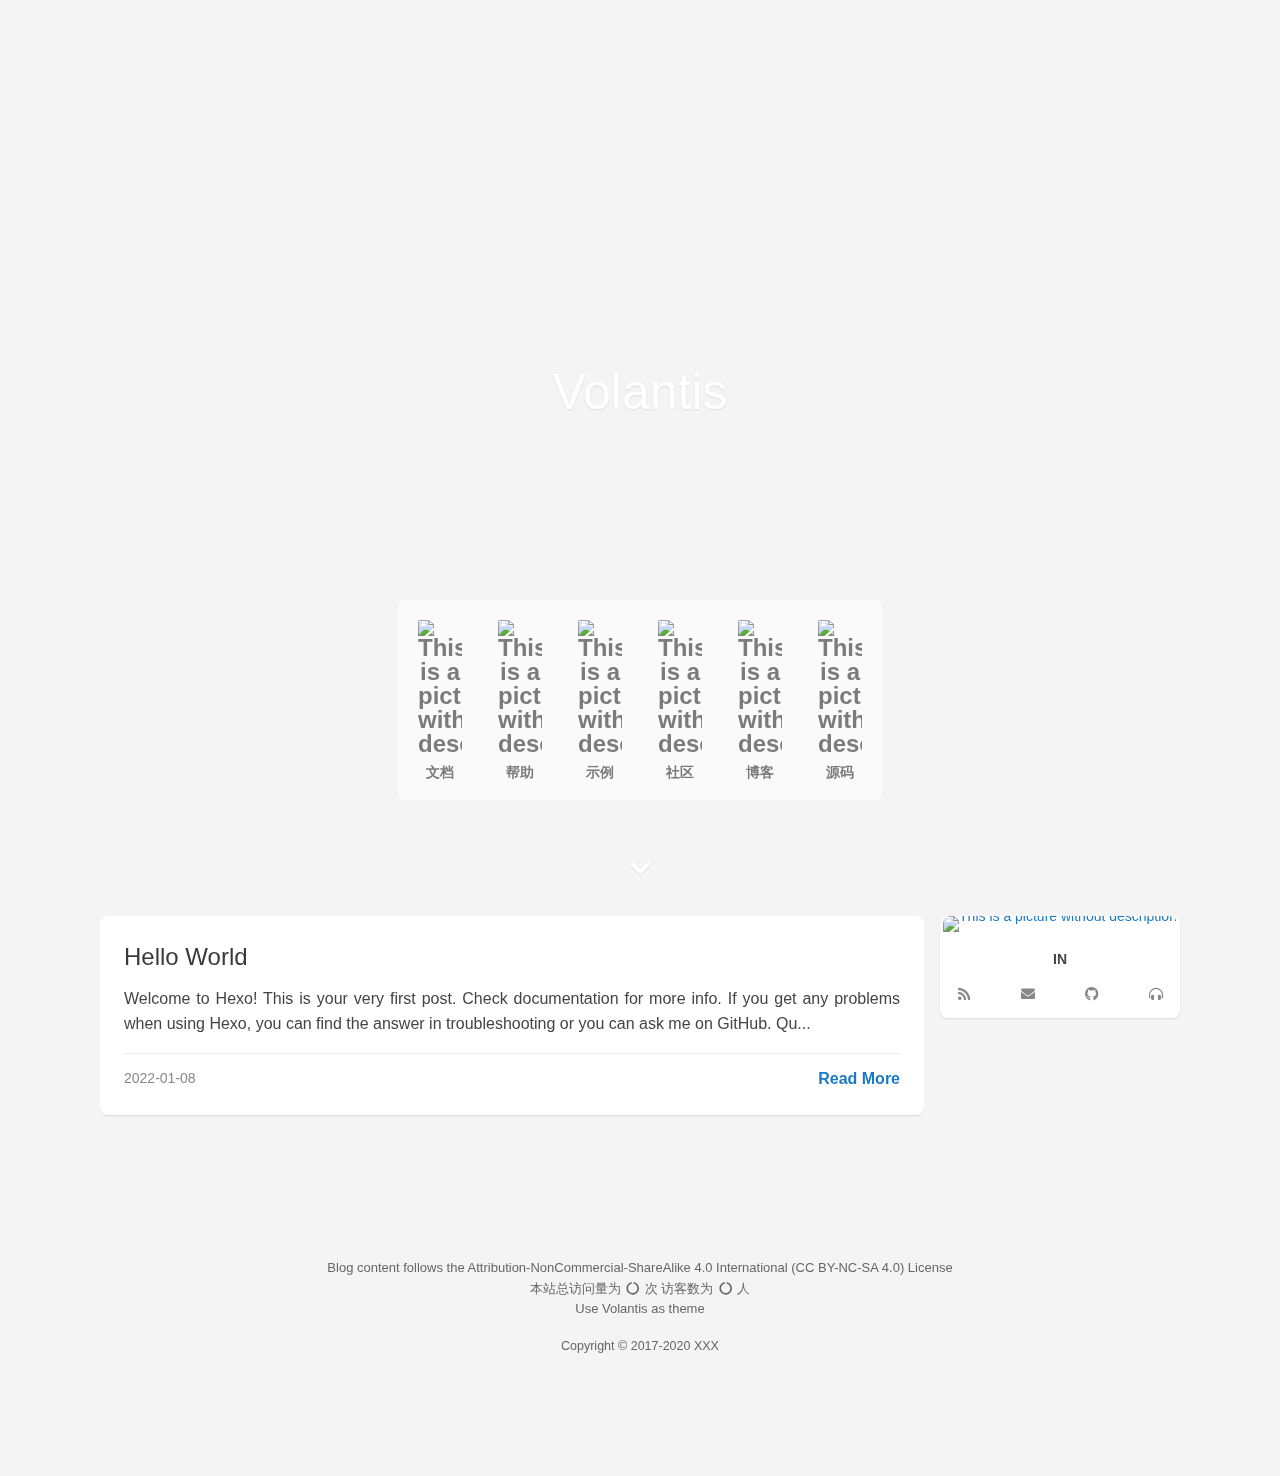
==== index.html @ b6ca7eca "Site updated: 2022-01-08 17:23:21" ====
<!DOCTYPE html>
<html lang="en">
    <head hexo-theme='https://github.com/volantis-x/hexo-theme-volantis/tree/5.0.0-alpha.5'>
  <meta name="generator" content="Hexo 6.0.0">
  <meta charset="utf-8">
  <!-- SEO相关 -->
  <meta name="robots" content="index,follow">
  <link rel="canonical" href="http://example.com/"/>
  <!-- 渲染优化 -->
  <meta http-equiv='x-dns-prefetch-control' content='on' />
  <link rel='dns-prefetch' href='https://cdn.jsdelivr.net'>
  <link rel="preconnect" href="https://cdn.jsdelivr.net" crossorigin>
  <meta name="renderer" content="webkit">
  <meta name="force-rendering" content="webkit">
  <meta http-equiv="X-UA-Compatible" content="IE=Edge,chrome=1">
  <meta name="HandheldFriendly" content="True" >
  <meta name="apple-mobile-web-app-capable" content="yes">
  <meta name="viewport" content="width=device-width, initial-scale=1, maximum-scale=5">
  <meta content="IN" name="application-name">
  <meta content="IN" name="apple-mobile-web-app-title">
  <meta content="black-translucent" name="apple-mobile-web-app-status-bar-style">
  <meta content="telephone=no" name="format-detection">
  <link rel="preload" href="/css/style.css?time=1641633797693" as="style">
  <link rel="preload" href="https://cdn.jsdelivr.net/gh/volantis-x/cdn-fonts/VarelaRound/VarelaRound-Regular.ttf" as="font" type="font/ttf" crossorigin="anonymous">
<link rel="preload" href="https://cdn.jsdelivr.net/gh/volantis-x/cdn-fonts/UbuntuMono/UbuntuMono-Regular.ttf" as="font" type="font/ttf" crossorigin="anonymous">

  <!-- 页面元数据 -->
  <title>IN</title>
  <meta name="keywords" content="">
  <meta property="og:type" content="website">
<meta property="og:title" content="IN">
<meta property="og:url" content="http://example.com/index.html">
<meta property="og:site_name" content="IN">
<meta property="og:locale" content="en_US">
<meta property="og:image" content="https://cdn.jsdelivr.net/gh/volantis-x/cdn-org/blog/favicon/android-chrome-192x192.png">
<meta property="article:author" content="John Doe">
<meta name="twitter:card" content="summary">
<meta name="twitter:image" content="https://cdn.jsdelivr.net/gh/volantis-x/cdn-org/blog/favicon/android-chrome-192x192.png">
  <!-- feed -->
  <!-- import meta -->
  <!-- link -->
  <!-- import link -->
  <style>
    /* 首屏样式 */
    #safearea {
  display: none;
}
/* 
  * Workaround for Chrome bug, part 1
  * Chunk rendering for all but the first article.
  * /layout/_partial/scripts/content-visibility-scroll-fix.ejs
*/
.post-story + .post-story,
article + article,
.post-wrapper + .post-wrapper {
  content-visibility: auto;
  contain-intrinsic-size: 10px 500px;
}
:root {
  --color-site-body: #f4f4f4;
  --color-site-bg: #f4f4f4;
  --color-site-inner: #fff;
  --color-site-footer: #666;
  --color-card: #fff;
  --color-text: #444;
  --color-block: #f6f6f6;
  --color-inlinecode: #c74f00;
  --color-codeblock: #fff7ea;
  --color-h1: #3a3a3a;
  --color-h2: #3a3a3a;
  --color-h3: #333;
  --color-h4: #444;
  --color-h5: #555;
  --color-h6: #666;
  --color-p: #444;
  --color-list: #666;
  --color-list-hl: #36ac91;
  --color-meta: #888;
  --color-read-bkg: #e0d8c8;
  --color-read-post: #f8f1e2;
}
* {
  box-sizing: border-box;
  -webkit-box-sizing: border-box;
  -moz-box-sizing: border-box;
  outline: none;
  margin: 0;
  padding: 0;
}
html {
  color: var(--color-text);
  width: 100%;
  height: 100%;
  font-family: UbuntuMono, "Varela Round", "PingFang SC", "Microsoft YaHei", Helvetica, Arial, Menlo, Monaco, monospace, sans-serif;
  font-size: 16px;
}
html >::-webkit-scrollbar {
  height: 4px;
  width: 4px;
}
html >::-webkit-scrollbar-track-piece {
  background: transparent;
}
html >::-webkit-scrollbar-thumb {
  background: #44d7b6;
  cursor: pointer;
  border-radius: 2px;
  -webkit-border-radius: 2px;
}
html >::-webkit-scrollbar-thumb:hover {
  background: #ff5722;
}
body {
  background-color: var(--color-site-body);
  text-rendering: optimizelegibility;
  -webkit-tap-highlight-color: rgba(0,0,0,0);
  line-height: 1.6;
  -webkit-text-size-adjust: 100%;
  -ms-text-size-adjust: 100%;
}
body.modal-active {
  overflow: hidden;
}
@media screen and (max-width: 680px) {
  body.modal-active {
    position: fixed;
    top: 0;
    right: 0;
    bottom: 0;
    left: 0;
  }
}
a {
  color: #1b79c4;
  cursor: pointer;
  text-decoration: none;
  transition: all 0.28s ease;
  -webkit-transition: all 0.28s ease;
  -khtml-transition: all 0.28s ease;
  -moz-transition: all 0.28s ease;
  -o-transition: all 0.28s ease;
  -ms-transition: all 0.28s ease;
}
a:hover {
  color: #ff5722;
}
a:active,
a:hover {
  outline: 0;
}
ul,
ol {
  padding-left: 0;
}
ul li,
ol li {
  list-style: none;
}
header {
  display: -webkit-box /* OLD - iOS 6-, Safari 3.1-6 */;
  display: -moz-box /* OLD - Firefox 19- (buggy but mostly works) */;
  display: block;
}
img {
  border: 0;
  background: none;
  max-width: 100%;
}
svg:not(:root) {
  overflow: hidden;
}
hr {
  -moz-box-sizing: content-box;
  box-sizing: content-box;
  -webkit-box-sizing: content-box;
  -moz-box-sizing: content-box;
  height: 0;
  border: 0;
  border-radius: 1px;
  -webkit-border-radius: 1px;
  border-bottom: 1px solid rgba(68,68,68,0.1);
}
button,
input {
  color: inherit;
  font: inherit;
  margin: 0;
}
button {
  overflow: visible;
  text-transform: none;
  -webkit-appearance: button;
  cursor: pointer;
}
@supports (backdrop-filter: blur(20px)) {
  .blur {
    background: rgba(255,255,255,0.9) !important;
    backdrop-filter: saturate(200%) blur(20px);
  }
}
.shadow {
  box-shadow: 0 1px 2px 0px rgba(0,0,0,0.1);
  -webkit-box-shadow: 0 1px 2px 0px rgba(0,0,0,0.1);
}
.shadow.floatable {
  transition: all 0.28s ease;
  -webkit-transition: all 0.28s ease;
  -khtml-transition: all 0.28s ease;
  -moz-transition: all 0.28s ease;
  -o-transition: all 0.28s ease;
  -ms-transition: all 0.28s ease;
}
.shadow.floatable:hover {
  box-shadow: 0 2px 4px 0px rgba(0,0,0,0.1), 0 4px 8px 0px rgba(0,0,0,0.1), 0 8px 16px 0px rgba(0,0,0,0.1);
  -webkit-box-shadow: 0 2px 4px 0px rgba(0,0,0,0.1), 0 4px 8px 0px rgba(0,0,0,0.1), 0 8px 16px 0px rgba(0,0,0,0.1);
}
#l_cover {
  min-height: 64px;
}
.cover-wrapper {
  top: 0;
  left: 0;
  max-width: 100%;
  height: 100vh;
  display: -webkit-box /* OLD - iOS 6-, Safari 3.1-6 */;
  display: -moz-box /* OLD - Firefox 19- (buggy but mostly works) */;
  display: -ms-flexbox /* TWEENER - IE 10 */;
  display: -webkit-flex /* NEW - Chrome */;
  display: flex /* NEW, Spec - Opera 12.1, Firefox 20+ */;
  display: flex;
  flex-wrap: nowrap;
  -webkit-flex-wrap: nowrap;
  -khtml-flex-wrap: nowrap;
  -moz-flex-wrap: nowrap;
  -o-flex-wrap: nowrap;
  -ms-flex-wrap: nowrap;
  -webkit-box-direction: normal;
  -moz-box-direction: normal;
  -webkit-box-orient: vertical;
  -moz-box-orient: vertical;
  -webkit-flex-direction: column;
  -ms-flex-direction: column;
  flex-direction: column;
  align-items: center;
  align-self: center;
  align-content: center;
  color: var(--color-site-inner);
  padding: 0 16px;
  user-select: none;
  -webkit-user-select: none;
  -moz-user-select: none;
  -ms-user-select: none;
  position: relative;
  overflow: hidden;
  margin-bottom: -100px;
}
.cover-wrapper .cover-bg {
  position: absolute;
  width: 100%;
  height: 100%;
  background-position: center;
  background-size: cover;
  -webkit-background-size: cover;
  -moz-background-size: cover;
}
.cover-wrapper .cover-bg.lazyload:not(.loaded) {
  opacity: 0;
  -webkit-opacity: 0;
  -moz-opacity: 0;
}
.cover-wrapper .cover-bg.lazyload.loaded {
  animation-delay: 0s;
  animation-duration: 0.5s;
  animation-fill-mode: forwards;
  animation-timing-function: ease-out;
  animation-name: fadeIn;
}
@-moz-keyframes fadeIn {
  0% {
    opacity: 0;
    -webkit-opacity: 0;
    -moz-opacity: 0;
    filter: blur(12px);
    transform: scale(1.02);
    -webkit-transform: scale(1.02);
    -khtml-transform: scale(1.02);
    -moz-transform: scale(1.02);
    -o-transform: scale(1.02);
    -ms-transform: scale(1.02);
  }
  100% {
    opacity: 1;
    -webkit-opacity: 1;
    -moz-opacity: 1;
  }
}
@-webkit-keyframes fadeIn {
  0% {
    opacity: 0;
    -webkit-opacity: 0;
    -moz-opacity: 0;
    filter: blur(12px);
    transform: scale(1.02);
    -webkit-transform: scale(1.02);
    -khtml-transform: scale(1.02);
    -moz-transform: scale(1.02);
    -o-transform: scale(1.02);
    -ms-transform: scale(1.02);
  }
  100% {
    opacity: 1;
    -webkit-opacity: 1;
    -moz-opacity: 1;
  }
}
@-o-keyframes fadeIn {
  0% {
    opacity: 0;
    -webkit-opacity: 0;
    -moz-opacity: 0;
    filter: blur(12px);
    transform: scale(1.02);
    -webkit-transform: scale(1.02);
    -khtml-transform: scale(1.02);
    -moz-transform: scale(1.02);
    -o-transform: scale(1.02);
    -ms-transform: scale(1.02);
  }
  100% {
    opacity: 1;
    -webkit-opacity: 1;
    -moz-opacity: 1;
  }
}
@keyframes fadeIn {
  0% {
    opacity: 0;
    -webkit-opacity: 0;
    -moz-opacity: 0;
    filter: blur(12px);
    transform: scale(1.02);
    -webkit-transform: scale(1.02);
    -khtml-transform: scale(1.02);
    -moz-transform: scale(1.02);
    -o-transform: scale(1.02);
    -ms-transform: scale(1.02);
  }
  100% {
    opacity: 1;
    -webkit-opacity: 1;
    -moz-opacity: 1;
  }
}
.cover-wrapper .cover-body {
  z-index: 1;
  position: relative;
  width: 100%;
  height: 100%;
}
.cover-wrapper#full {
  height: calc(100vh + 100px);
  padding-bottom: 100px;
}
.cover-wrapper#half {
  max-height: 640px;
  min-height: 400px;
  height: calc(36vh - 64px + 200px);
}
.cover-wrapper #scroll-down {
  width: 100%;
  height: 64px;
  position: absolute;
  bottom: 100px;
  text-align: center;
  cursor: pointer;
}
.cover-wrapper #scroll-down .scroll-down-effects {
  color: #fff;
  font-size: 24px;
  line-height: 64px;
  position: absolute;
  width: 24px;
  left: calc(50% - 12px);
  text-shadow: 0 1px 2px rgba(0,0,0,0.1);
  animation: scroll-down-effect 1.5s infinite;
  -webkit-animation: scroll-down-effect 1.5s infinite;
  -khtml-animation: scroll-down-effect 1.5s infinite;
  -moz-animation: scroll-down-effect 1.5s infinite;
  -o-animation: scroll-down-effect 1.5s infinite;
  -ms-animation: scroll-down-effect 1.5s infinite;
}
@-moz-keyframes scroll-down-effect {
  0% {
    top: 0;
    opacity: 1;
    -webkit-opacity: 1;
    -moz-opacity: 1;
  }
  50% {
    top: -16px;
    opacity: 0.4;
    -webkit-opacity: 0.4;
    -moz-opacity: 0.4;
  }
  100% {
    top: 0;
    opacity: 1;
    -webkit-opacity: 1;
    -moz-opacity: 1;
  }
}
@-webkit-keyframes scroll-down-effect {
  0% {
    top: 0;
    opacity: 1;
    -webkit-opacity: 1;
    -moz-opacity: 1;
  }
  50% {
    top: -16px;
    opacity: 0.4;
    -webkit-opacity: 0.4;
    -moz-opacity: 0.4;
  }
  100% {
    top: 0;
    opacity: 1;
    -webkit-opacity: 1;
    -moz-opacity: 1;
  }
}
@-o-keyframes scroll-down-effect {
  0% {
    top: 0;
    opacity: 1;
    -webkit-opacity: 1;
    -moz-opacity: 1;
  }
  50% {
    top: -16px;
    opacity: 0.4;
    -webkit-opacity: 0.4;
    -moz-opacity: 0.4;
  }
  100% {
    top: 0;
    opacity: 1;
    -webkit-opacity: 1;
    -moz-opacity: 1;
  }
}
@keyframes scroll-down-effect {
  0% {
    top: 0;
    opacity: 1;
    -webkit-opacity: 1;
    -moz-opacity: 1;
  }
  50% {
    top: -16px;
    opacity: 0.4;
    -webkit-opacity: 0.4;
    -moz-opacity: 0.4;
  }
  100% {
    top: 0;
    opacity: 1;
    -webkit-opacity: 1;
    -moz-opacity: 1;
  }
}
.cover-wrapper .cover-body {
  margin-top: 64px;
  margin-bottom: 100px;
}
.cover-wrapper .cover-body,
.cover-wrapper .cover-body .top,
.cover-wrapper .cover-body .bottom {
  display: -webkit-box /* OLD - iOS 6-, Safari 3.1-6 */;
  display: -moz-box /* OLD - Firefox 19- (buggy but mostly works) */;
  display: -ms-flexbox /* TWEENER - IE 10 */;
  display: -webkit-flex /* NEW - Chrome */;
  display: flex /* NEW, Spec - Opera 12.1, Firefox 20+ */;
  display: flex;
  -webkit-box-direction: normal;
  -moz-box-direction: normal;
  -webkit-box-orient: vertical;
  -moz-box-orient: vertical;
  -webkit-flex-direction: column;
  -ms-flex-direction: column;
  flex-direction: column;
  align-items: center;
  justify-content: center;
  -webkit-justify-content: center;
  -khtml-justify-content: center;
  -moz-justify-content: center;
  -o-justify-content: center;
  -ms-justify-content: center;
  max-width: 100%;
}
.cover-wrapper .cover-body .bottom {
  margin-top: 32px;
}
.cover-wrapper .cover-body .title {
  font-family: "Varela Round", "PingFang SC", "Microsoft YaHei", Helvetica, Arial, Helvetica, monospace;
  font-size: 3.125rem;
  line-height: 1.2;
  text-shadow: 0 1px 2px rgba(0,0,0,0.1);
}
.cover-wrapper .cover-body .subtitle {
  font-size: 20px;
}
.cover-wrapper .cover-body .logo {
  max-height: 120px;
  max-width: calc(100% - 4 * 16px);
}
@media screen and (min-height: 1024px) {
  .cover-wrapper .cover-body .title {
    font-size: 3rem;
  }
  .cover-wrapper .cover-body .subtitle {
    font-size: 1.05rem;
  }
  .cover-wrapper .cover-body .logo {
    max-height: 150px;
  }
}
.cover-wrapper .cover-body .m_search {
  position: relative;
  max-width: calc(100% - 16px);
  width: 320px;
  vertical-align: middle;
}
.cover-wrapper .cover-body .m_search .form {
  position: relative;
  display: -webkit-box /* OLD - iOS 6-, Safari 3.1-6 */;
  display: -moz-box /* OLD - Firefox 19- (buggy but mostly works) */;
  display: block;
  width: 100%;
}
.cover-wrapper .cover-body .m_search .icon,
.cover-wrapper .cover-body .m_search .input {
  transition: all 0.28s ease;
  -webkit-transition: all 0.28s ease;
  -khtml-transition: all 0.28s ease;
  -moz-transition: all 0.28s ease;
  -o-transition: all 0.28s ease;
  -ms-transition: all 0.28s ease;
}
.cover-wrapper .cover-body .m_search .icon {
  position: absolute;
  display: -webkit-box /* OLD - iOS 6-, Safari 3.1-6 */;
  display: -moz-box /* OLD - Firefox 19- (buggy but mostly works) */;
  display: block;
  line-height: 2.5rem;
  width: 32px;
  top: 0;
  left: 5px;
  color: rgba(68,68,68,0.75);
}
.cover-wrapper .cover-body .m_search .input {
  display: -webkit-box /* OLD - iOS 6-, Safari 3.1-6 */;
  display: -moz-box /* OLD - Firefox 19- (buggy but mostly works) */;
  display: block;
  height: 2.5rem;
  width: 100%;
  box-shadow: none;
  -webkit-box-shadow: none;
  box-sizing: border-box;
  -webkit-box-sizing: border-box;
  -moz-box-sizing: border-box;
  font-size: 0.875rem;
  -webkit-appearance: none;
  padding-left: 36px;
  border-radius: 1.4rem;
  -webkit-border-radius: 1.4rem;
  background: rgba(255,255,255,0.6);
  backdrop-filter: blur(10px);
  border: none;
  color: var(--color-text);
}
@media screen and (max-width: 500px) {
  .cover-wrapper .cover-body .m_search .input {
    padding-left: 36px;
  }
}
.cover-wrapper .cover-body .m_search .input:hover {
  background: rgba(255,255,255,0.8);
}
.cover-wrapper .cover-body .m_search .input:focus {
  background: #fff;
}
.cover-wrapper .list-h {
  display: -webkit-box /* OLD - iOS 6-, Safari 3.1-6 */;
  display: -moz-box /* OLD - Firefox 19- (buggy but mostly works) */;
  display: -ms-flexbox /* TWEENER - IE 10 */;
  display: -webkit-flex /* NEW - Chrome */;
  display: flex /* NEW, Spec - Opera 12.1, Firefox 20+ */;
  display: flex;
  -webkit-box-direction: normal;
  -moz-box-direction: normal;
  -webkit-box-orient: horizontal;
  -moz-box-orient: horizontal;
  -webkit-flex-direction: row;
  -ms-flex-direction: row;
  flex-direction: row;
  flex-wrap: wrap;
  -webkit-flex-wrap: wrap;
  -khtml-flex-wrap: wrap;
  -moz-flex-wrap: wrap;
  -o-flex-wrap: wrap;
  -ms-flex-wrap: wrap;
  align-items: stretch;
  border-radius: 4px;
  -webkit-border-radius: 4px;
  user-select: none;
  -webkit-user-select: none;
  -moz-user-select: none;
  -ms-user-select: none;
}
.cover-wrapper .list-h a {
  -webkit-box-flex: 1;
  -moz-box-flex: 1;
  -webkit-flex: 1 0;
  -ms-flex: 1 0;
  flex: 1 0;
  display: -webkit-box /* OLD - iOS 6-, Safari 3.1-6 */;
  display: -moz-box /* OLD - Firefox 19- (buggy but mostly works) */;
  display: -ms-flexbox /* TWEENER - IE 10 */;
  display: -webkit-flex /* NEW - Chrome */;
  display: flex /* NEW, Spec - Opera 12.1, Firefox 20+ */;
  display: flex;
  font-weight: 600;
}
.cover-wrapper .list-h a img {
  display: -webkit-box /* OLD - iOS 6-, Safari 3.1-6 */;
  display: -moz-box /* OLD - Firefox 19- (buggy but mostly works) */;
  display: block;
  border-radius: 2px;
  -webkit-border-radius: 2px;
  margin: 4px;
  min-width: 40px;
  max-width: 44px;
}
@media screen and (max-width: 768px) {
  .cover-wrapper .list-h a img {
    min-width: 36px;
    max-width: 40px;
  }
}
@media screen and (max-width: 500px) {
  .cover-wrapper .list-h a img {
    margin: 2px 4px;
    min-width: 32px;
    max-width: 36px;
  }
}
@media screen and (max-width: 375px) {
  .cover-wrapper .list-h a img {
    min-width: 28px;
    max-width: 32px;
  }
}
.cover-wrapper {
  max-width: 100%;
}
.cover-wrapper.search .bottom .menu {
  margin-top: 16px;
}
.cover-wrapper.search .bottom .menu .list-h a {
  white-space: nowrap;
  -webkit-box-direction: normal;
  -moz-box-direction: normal;
  -webkit-box-orient: horizontal;
  -moz-box-orient: horizontal;
  -webkit-flex-direction: row;
  -ms-flex-direction: row;
  flex-direction: row;
  align-items: baseline;
  padding: 2px;
  margin: 4px;
  color: var(--color-site-inner);
  opacity: 0.75;
  -webkit-opacity: 0.75;
  -moz-opacity: 0.75;
  text-shadow: 0 1px 2px rgba(0,0,0,0.05);
  border-bottom: 2px solid transparent;
}
.cover-wrapper.search .bottom .menu .list-h a i {
  margin-right: 4px;
}
.cover-wrapper.search .bottom .menu .list-h a p {
  font-size: 0.9375rem;
}
.cover-wrapper.search .bottom .menu .list-h a:hover,
.cover-wrapper.search .bottom .menu .list-h a.active,
.cover-wrapper.search .bottom .menu .list-h a:active {
  opacity: 1;
  -webkit-opacity: 1;
  -moz-opacity: 1;
  border-bottom: 2px solid var(--color-site-inner);
}
.cover-wrapper.dock .menu,
.cover-wrapper.featured .menu,
.cover-wrapper.focus .menu {
  border-radius: 6px;
  -webkit-border-radius: 6px;
}
.cover-wrapper.dock .menu .list-h a,
.cover-wrapper.featured .menu .list-h a,
.cover-wrapper.focus .menu .list-h a {
  -webkit-box-direction: normal;
  -moz-box-direction: normal;
  -webkit-box-orient: vertical;
  -moz-box-orient: vertical;
  -webkit-flex-direction: column;
  -ms-flex-direction: column;
  flex-direction: column;
  align-items: center;
  padding: 12px;
  line-height: 24px;
  border-radius: 4px;
  -webkit-border-radius: 4px;
  border-bottom: none;
  text-align: center;
  align-content: flex-end;
  color: rgba(68,68,68,0.7);
  font-size: 1.5rem;
}
@media screen and (max-width: 500px) {
  .cover-wrapper.dock .menu .list-h a,
  .cover-wrapper.featured .menu .list-h a,
  .cover-wrapper.focus .menu .list-h a {
    padding: 12px 8px;
  }
}
.cover-wrapper.dock .menu .list-h a i,
.cover-wrapper.featured .menu .list-h a i,
.cover-wrapper.focus .menu .list-h a i {
  margin: 8px;
}
.cover-wrapper.dock .menu .list-h a p,
.cover-wrapper.featured .menu .list-h a p,
.cover-wrapper.focus .menu .list-h a p {
  font-size: 0.875rem;
}
.cover-wrapper.dock .menu .list-h a.active,
.cover-wrapper.featured .menu .list-h a.active,
.cover-wrapper.focus .menu .list-h a.active {
  background: var(--color-card);
  backdrop-filter: none;
}
.cover-wrapper.dock .menu .list-h a.active i,
.cover-wrapper.featured .menu .list-h a.active i,
.cover-wrapper.focus .menu .list-h a.active i,
.cover-wrapper.dock .menu .list-h a.active i+p,
.cover-wrapper.featured .menu .list-h a.active i+p,
.cover-wrapper.focus .menu .list-h a.active i+p {
  color: #44d7b6;
}
.cover-wrapper.dock .menu .list-h a.active img+p,
.cover-wrapper.featured .menu .list-h a.active img+p,
.cover-wrapper.focus .menu .list-h a.active img+p {
  color: var(--color-text);
}
.cover-wrapper.dock .menu .list-h a:hover,
.cover-wrapper.featured .menu .list-h a:hover,
.cover-wrapper.focus .menu .list-h a:hover {
  background: var(--color-card);
}
.cover-wrapper.dock .top {
  margin-bottom: 48px;
}
.cover-wrapper.dock .menu {
  background: rgba(255,255,255,0.5);
  position: absolute;
  bottom: 0;
  max-width: 100%;
}
.cover-wrapper.dock .menu .list-h {
  flex-wrap: nowrap;
  -webkit-flex-wrap: nowrap;
  -khtml-flex-wrap: nowrap;
  -moz-flex-wrap: nowrap;
  -o-flex-wrap: nowrap;
  -ms-flex-wrap: nowrap;
  margin: 4px;
}
.cover-wrapper.dock .menu .list-h a+a {
  margin-left: 4px;
}
@media screen and (max-width: 500px) {
  .cover-wrapper.dock .menu .list-h {
    overflow-x: scroll;
  }
  .cover-wrapper.dock .menu .list-h::-webkit-scrollbar {
    height: 0;
    width: 0;
  }
  .cover-wrapper.dock .menu .list-h::-webkit-scrollbar-track-piece {
    background: transparent;
  }
  .cover-wrapper.dock .menu .list-h::-webkit-scrollbar-thumb {
    background: #44d7b6;
    cursor: pointer;
    border-radius: 0;
    -webkit-border-radius: 0;
  }
  .cover-wrapper.dock .menu .list-h::-webkit-scrollbar-thumb:hover {
    background: #ff5722;
  }
}
@supports (backdrop-filter: blur(20px)) {
  .cover-wrapper.dock .menu {
    background: rgba(255,255,255,0.5);
    backdrop-filter: saturate(200%) blur(20px);
  }
}
@font-face {
  font-family: 'UbuntuMono';
  src: url("https://cdn.jsdelivr.net/gh/volantis-x/cdn-fonts/UbuntuMono/UbuntuMono-Regular.ttf");
  font-weight: 'normal';
  font-style: 'normal';
  font-display: swap;
}
@font-face {
  font-family: 'Varela Round';
  src: url("https://cdn.jsdelivr.net/gh/volantis-x/cdn-fonts/VarelaRound/VarelaRound-Regular.ttf");
  font-weight: 'normal';
  font-style: 'normal';
  font-display: swap;
}
.l_header {
  position: fixed;
  z-index: 1000;
  top: 0;
  width: 100%;
  height: 64px;
  background: var(--color-card);
  box-shadow: 0 1px 2px 0px rgba(0,0,0,0.1);
  -webkit-box-shadow: 0 1px 2px 0px rgba(0,0,0,0.1);
}
.l_header.auto {
  transition: opacity 0.4s ease;
  -webkit-transition: opacity 0.4s ease;
  -khtml-transition: opacity 0.4s ease;
  -moz-transition: opacity 0.4s ease;
  -o-transition: opacity 0.4s ease;
  -ms-transition: opacity 0.4s ease;
  visibility: hidden;
}
.l_header.auto.show {
  opacity: 1 !important;
  -webkit-opacity: 1 !important;
  -moz-opacity: 1 !important;
  visibility: visible;
}
.l_header .container {
  margin-left: 16px;
  margin-right: 16px;
}
.l_header #wrapper {
  height: 100%;
  user-select: none;
  -webkit-user-select: none;
  -moz-user-select: none;
  -ms-user-select: none;
}
.l_header #wrapper .nav-main,
.l_header #wrapper .nav-sub {
  display: -webkit-box /* OLD - iOS 6-, Safari 3.1-6 */;
  display: -moz-box /* OLD - Firefox 19- (buggy but mostly works) */;
  display: -ms-flexbox /* TWEENER - IE 10 */;
  display: -webkit-flex /* NEW - Chrome */;
  display: flex /* NEW, Spec - Opera 12.1, Firefox 20+ */;
  display: flex;
  flex-wrap: nowrap;
  -webkit-flex-wrap: nowrap;
  -khtml-flex-wrap: nowrap;
  -moz-flex-wrap: nowrap;
  -o-flex-wrap: nowrap;
  -ms-flex-wrap: nowrap;
  justify-content: space-between;
  -webkit-justify-content: space-between;
  -khtml-justify-content: space-between;
  -moz-justify-content: space-between;
  -o-justify-content: space-between;
  -ms-justify-content: space-between;
  align-items: center;
}
.l_header #wrapper .nav-main {
  transition: all 0.28s ease;
  -webkit-transition: all 0.28s ease;
  -khtml-transition: all 0.28s ease;
  -moz-transition: all 0.28s ease;
  -o-transition: all 0.28s ease;
  -ms-transition: all 0.28s ease;
}
.l_header #wrapper.sub .nav-main {
  transform: translateY(-64px);
  -webkit-transform: translateY(-64px);
  -khtml-transform: translateY(-64px);
  -moz-transform: translateY(-64px);
  -o-transform: translateY(-64px);
  -ms-transform: translateY(-64px);
}
.l_header #wrapper .nav-sub {
  transition: all 0.28s ease;
  -webkit-transition: all 0.28s ease;
  -khtml-transition: all 0.28s ease;
  -moz-transition: all 0.28s ease;
  -o-transition: all 0.28s ease;
  -ms-transition: all 0.28s ease;
  opacity: 0;
  -webkit-opacity: 0;
  -moz-opacity: 0;
  height: 64px;
  width: calc(100% - 2 * 16px);
  position: absolute;
}
.l_header #wrapper .nav-sub ::-webkit-scrollbar {
  display: -webkit-box /* OLD - iOS 6-, Safari 3.1-6 */;
  display: -moz-box /* OLD - Firefox 19- (buggy but mostly works) */;
  display: none;
}
@media screen and (min-width: 2048px) {
  .l_header #wrapper .nav-sub {
    max-width: 55vw;
    margin: auto;
  }
}
.l_header #wrapper.sub .nav-sub {
  opacity: 1;
  -webkit-opacity: 1;
  -moz-opacity: 1;
}
.l_header #wrapper .title {
  position: relative;
  color: var(--color-text);
  padding-left: 24px;
  max-height: 64px;
}
.l_header #wrapper .nav-main .title {
  white-space: nowrap;
  overflow: hidden;
  text-overflow: ellipsis;
  flex-shrink: 0;
  line-height: 64px;
  padding: 0 24px;
  font-size: 1.25rem;
  font-family: "Varela Round", "PingFang SC", "Microsoft YaHei", Helvetica, Arial, Helvetica, monospace;
}
.l_header #wrapper .nav-main .title img {
  height: 64px;
}
.l_header .nav-sub {
  max-width: 1080px;
  margin: auto;
}
.l_header .nav-sub .title {
  font-weight: bold;
  font-family: UbuntuMono, "Varela Round", "PingFang SC", "Microsoft YaHei", Helvetica, Arial, Menlo, Monaco, monospace, sans-serif;
  line-height: 1.2;
  max-height: 64px;
  white-space: normal;
  flex-shrink: 1;
}
.l_header .switcher {
  display: -webkit-box /* OLD - iOS 6-, Safari 3.1-6 */;
  display: -moz-box /* OLD - Firefox 19- (buggy but mostly works) */;
  display: none;
  line-height: 64px;
  align-items: center;
}
.l_header .switcher .s-toc {
  display: -webkit-box /* OLD - iOS 6-, Safari 3.1-6 */;
  display: -moz-box /* OLD - Firefox 19- (buggy but mostly works) */;
  display: none;
}
@media screen and (max-width: 768px) {
  .l_header .switcher .s-toc {
    display: -webkit-box /* OLD - iOS 6-, Safari 3.1-6 */;
    display: -moz-box /* OLD - Firefox 19- (buggy but mostly works) */;
    display: -ms-flexbox /* TWEENER - IE 10 */;
    display: -webkit-flex /* NEW - Chrome */;
    display: flex /* NEW, Spec - Opera 12.1, Firefox 20+ */;
    display: flex;
  }
}
.l_header .switcher >li {
  height: 48px;
  transition: all 0.28s ease;
  -webkit-transition: all 0.28s ease;
  -khtml-transition: all 0.28s ease;
  -moz-transition: all 0.28s ease;
  -o-transition: all 0.28s ease;
  -ms-transition: all 0.28s ease;
  margin: 2px;
}
@media screen and (max-width: 500px) {
  .l_header .switcher >li {
    margin: 0 1px;
    height: 48px;
  }
}
.l_header .switcher >li >a {
  display: -webkit-box /* OLD - iOS 6-, Safari 3.1-6 */;
  display: -moz-box /* OLD - Firefox 19- (buggy but mostly works) */;
  display: -ms-flexbox /* TWEENER - IE 10 */;
  display: -webkit-flex /* NEW - Chrome */;
  display: flex /* NEW, Spec - Opera 12.1, Firefox 20+ */;
  display: flex;
  justify-content: center;
  -webkit-justify-content: center;
  -khtml-justify-content: center;
  -moz-justify-content: center;
  -o-justify-content: center;
  -ms-justify-content: center;
  align-items: center;
  width: 48px;
  height: 48px;
  padding: 0.85em 1.1em;
  border-radius: 100px;
  -webkit-border-radius: 100px;
  border: none;
  transition: all 0.28s ease;
  -webkit-transition: all 0.28s ease;
  -khtml-transition: all 0.28s ease;
  -moz-transition: all 0.28s ease;
  -o-transition: all 0.28s ease;
  -ms-transition: all 0.28s ease;
  color: #44d7b6;
}
.l_header .switcher >li >a:hover {
  border: none;
}
.l_header .switcher >li >a.active,
.l_header .switcher >li >a:active {
  border: none;
  background: var(--color-site-bg);
}
@media screen and (max-width: 500px) {
  .l_header .switcher >li >a {
    width: 36px;
    height: 48px;
  }
}
.l_header .nav-sub .switcher {
  display: -webkit-box /* OLD - iOS 6-, Safari 3.1-6 */;
  display: -moz-box /* OLD - Firefox 19- (buggy but mostly works) */;
  display: -ms-flexbox /* TWEENER - IE 10 */;
  display: -webkit-flex /* NEW - Chrome */;
  display: flex /* NEW, Spec - Opera 12.1, Firefox 20+ */;
  display: flex;
}
.l_header .m_search {
  display: -webkit-box /* OLD - iOS 6-, Safari 3.1-6 */;
  display: -moz-box /* OLD - Firefox 19- (buggy but mostly works) */;
  display: -ms-flexbox /* TWEENER - IE 10 */;
  display: -webkit-flex /* NEW - Chrome */;
  display: flex /* NEW, Spec - Opera 12.1, Firefox 20+ */;
  display: flex;
  height: 64px;
  width: 240px;
  transition: all 0.28s ease;
  -webkit-transition: all 0.28s ease;
  -khtml-transition: all 0.28s ease;
  -moz-transition: all 0.28s ease;
  -o-transition: all 0.28s ease;
  -ms-transition: all 0.28s ease;
}
@media screen and (max-width: 1024px) {
  .l_header .m_search {
    width: 44px;
    min-width: 44px;
  }
  .l_header .m_search input::placeholder {
    opacity: 0;
    -webkit-opacity: 0;
    -moz-opacity: 0;
  }
  .l_header .m_search:hover {
    width: 240px;
  }
  .l_header .m_search:hover input::placeholder {
    opacity: 1;
    -webkit-opacity: 1;
    -moz-opacity: 1;
  }
}
@media screen and (min-width: 500px) {
  .l_header .m_search:hover .input {
    width: 100%;
  }
  .l_header .m_search:hover .input::placeholder {
    opacity: 1;
    -webkit-opacity: 1;
    -moz-opacity: 1;
  }
}
@media screen and (max-width: 500px) {
  .l_header .m_search {
    min-width: 0;
  }
  .l_header .m_search input::placeholder {
    opacity: 1;
    -webkit-opacity: 1;
    -moz-opacity: 1;
  }
}
.l_header .m_search .form {
  position: relative;
  display: -webkit-box /* OLD - iOS 6-, Safari 3.1-6 */;
  display: -moz-box /* OLD - Firefox 19- (buggy but mostly works) */;
  display: -ms-flexbox /* TWEENER - IE 10 */;
  display: -webkit-flex /* NEW - Chrome */;
  display: flex /* NEW, Spec - Opera 12.1, Firefox 20+ */;
  display: flex;
  width: 100%;
  align-items: center;
}
.l_header .m_search .icon {
  position: absolute;
  width: 36px;
  left: 5px;
  color: var(--color-meta);
}
@media screen and (max-width: 500px) {
  .l_header .m_search .icon {
    display: -webkit-box /* OLD - iOS 6-, Safari 3.1-6 */;
    display: -moz-box /* OLD - Firefox 19- (buggy but mostly works) */;
    display: none;
  }
}
.l_header .m_search .input {
  display: -webkit-box /* OLD - iOS 6-, Safari 3.1-6 */;
  display: -moz-box /* OLD - Firefox 19- (buggy but mostly works) */;
  display: block;
  padding-top: 8px;
  padding-bottom: 8px;
  line-height: 1.3;
  width: 100%;
  color: var(--color-text);
  background: #fafafa;
  box-shadow: none;
  -webkit-box-shadow: none;
  box-sizing: border-box;
  -webkit-box-sizing: border-box;
  -moz-box-sizing: border-box;
  padding-left: 40px;
  font-size: 0.875rem;
  border-radius: 8px;
  -webkit-border-radius: 8px;
  border: none;
  transition: all 0.28s ease;
  -webkit-transition: all 0.28s ease;
  -khtml-transition: all 0.28s ease;
  -moz-transition: all 0.28s ease;
  -o-transition: all 0.28s ease;
  -ms-transition: all 0.28s ease;
}
@media screen and (min-width: 500px) {
  .l_header .m_search .input:focus {
    box-shadow: 0 4px 8px 0px rgba(0,0,0,0.1);
    -webkit-box-shadow: 0 4px 8px 0px rgba(0,0,0,0.1);
  }
}
@media screen and (max-width: 500px) {
  .l_header .m_search .input {
    background: var(--color-block);
    padding-left: 8px;
    border: none;
  }
  .l_header .m_search .input:hover,
  .l_header .m_search .input:focus {
    border: none;
  }
}
@media (max-width: 500px) {
  .l_header .m_search {
    left: 0;
    width: 0;
    overflow: hidden;
    position: absolute;
    background: #fff;
    transition: all 0.28s ease;
    -webkit-transition: all 0.28s ease;
    -khtml-transition: all 0.28s ease;
    -moz-transition: all 0.28s ease;
    -o-transition: all 0.28s ease;
    -ms-transition: all 0.28s ease;
  }
  .l_header .m_search .input {
    border-radius: 32px;
    -webkit-border-radius: 32px;
    margin-left: 16px;
    padding-left: 16px;
  }
  .l_header.z_search-open .m_search {
    width: 100%;
  }
  .l_header.z_search-open .m_search .input {
    width: calc(100% - 120px);
  }
}
ul.m-pc >li>a {
  color: inherit;
  border-bottom: 2px solid transparent;
}
ul.m-pc >li>a:active,
ul.m-pc >li>a.active {
  border-bottom: 2px solid #44d7b6;
}
ul.m-pc li:hover >ul.list-v,
ul.list-v li:hover >ul.list-v {
  display: -webkit-box /* OLD - iOS 6-, Safari 3.1-6 */;
  display: -moz-box /* OLD - Firefox 19- (buggy but mostly works) */;
  display: block;
}
ul.nav-list-h {
  display: -webkit-box /* OLD - iOS 6-, Safari 3.1-6 */;
  display: -moz-box /* OLD - Firefox 19- (buggy but mostly works) */;
  display: -ms-flexbox /* TWEENER - IE 10 */;
  display: -webkit-flex /* NEW - Chrome */;
  display: flex /* NEW, Spec - Opera 12.1, Firefox 20+ */;
  display: flex;
  align-items: stretch;
}
ul.nav-list-h>li {
  position: relative;
  justify-content: center;
  -webkit-justify-content: center;
  -khtml-justify-content: center;
  -moz-justify-content: center;
  -o-justify-content: center;
  -ms-justify-content: center;
  height: 100%;
  line-height: 2.4;
  border-radius: 4px;
  -webkit-border-radius: 4px;
}
ul.nav-list-h>li >a {
  -webkit-font-smoothing: antialiased;
  -moz-osx-font-smoothing: grayscale;
  font-weight: 600;
}
ul.list-v {
  z-index: 1;
  display: -webkit-box /* OLD - iOS 6-, Safari 3.1-6 */;
  display: -moz-box /* OLD - Firefox 19- (buggy but mostly works) */;
  display: none;
  position: absolute;
  background: var(--color-card);
  box-shadow: 0 2px 4px 0px rgba(0,0,0,0.08), 0 4px 8px 0px rgba(0,0,0,0.08), 0 8px 16px 0px rgba(0,0,0,0.08);
  -webkit-box-shadow: 0 2px 4px 0px rgba(0,0,0,0.08), 0 4px 8px 0px rgba(0,0,0,0.08), 0 8px 16px 0px rgba(0,0,0,0.08);
  margin-top: -6px;
  border-radius: 4px;
  -webkit-border-radius: 4px;
  padding: 8px 0;
}
ul.list-v.show {
  display: -webkit-box /* OLD - iOS 6-, Safari 3.1-6 */;
  display: -moz-box /* OLD - Firefox 19- (buggy but mostly works) */;
  display: block;
}
ul.list-v hr {
  margin-top: 8px;
  margin-bottom: 8px;
}
ul.list-v >li {
  white-space: nowrap;
  word-break: keep-all;
}
ul.list-v >li.header {
  font-size: 0.78125rem;
  font-weight: bold;
  line-height: 2em;
  color: var(--color-meta);
  margin: 8px 16px 4px;
}
ul.list-v >li.header i {
  margin-right: 8px;
}
ul.list-v >li ul {
  margin-left: 0;
  display: -webkit-box /* OLD - iOS 6-, Safari 3.1-6 */;
  display: -moz-box /* OLD - Firefox 19- (buggy but mostly works) */;
  display: none;
  margin-top: -40px;
}
ul.list-v .aplayer-container {
  min-height: 64px;
  padding: 6px 16px;
}
ul.list-v >li>a {
  transition: all 0.28s ease;
  -webkit-transition: all 0.28s ease;
  -khtml-transition: all 0.28s ease;
  -moz-transition: all 0.28s ease;
  -o-transition: all 0.28s ease;
  -ms-transition: all 0.28s ease;
  display: -webkit-box /* OLD - iOS 6-, Safari 3.1-6 */;
  display: -moz-box /* OLD - Firefox 19- (buggy but mostly works) */;
  display: block;
  color: var(--color-list);
  font-size: 0.875rem;
  font-weight: bold;
  line-height: 36px;
  padding: 0 20px 0 16px;
  text-overflow: ellipsis;
  margin: 0 4px;
  border-radius: 4px;
  -webkit-border-radius: 4px;
}
@media screen and (max-width: 1024px) {
  ul.list-v >li>a {
    line-height: 40px;
  }
}
ul.list-v >li>a >i {
  margin-right: 8px;
}
ul.list-v >li>a:active,
ul.list-v >li>a.active {
  color: var(--color-list-hl);
}
ul.list-v >li>a:hover {
  color: var(--color-list-hl);
  background: var(--color-site-bg);
}
.l_header .menu >ul>li>a {
  display: -webkit-box /* OLD - iOS 6-, Safari 3.1-6 */;
  display: -moz-box /* OLD - Firefox 19- (buggy but mostly works) */;
  display: block;
  padding: 0 8px;
}
.l_header .menu >ul>li>a >i {
  margin-right: 4px;
}
.l_header ul.nav-list-h>li {
  color: var(--color-list);
  line-height: 64px;
}
.l_header ul.nav-list-h>li >a {
  max-height: 64px;
  overflow: hidden;
  color: inherit;
}
.l_header ul.nav-list-h>li >a:active,
.l_header ul.nav-list-h>li >a.active {
  color: #44d7b6;
}
.l_header ul.nav-list-h>li:hover>a {
  color: var(--color-list-hl);
}
.l_header ul.nav-list-h>li i.music {
  animation: rotate-effect 1.5s linear infinite;
  -webkit-animation: rotate-effect 1.5s linear infinite;
  -khtml-animation: rotate-effect 1.5s linear infinite;
  -moz-animation: rotate-effect 1.5s linear infinite;
  -o-animation: rotate-effect 1.5s linear infinite;
  -ms-animation: rotate-effect 1.5s linear infinite;
}
@-moz-keyframes rotate-effect {
  0% {
    transform: rotate(0);
    -webkit-transform: rotate(0);
    -khtml-transform: rotate(0);
    -moz-transform: rotate(0);
    -o-transform: rotate(0);
    -ms-transform: rotate(0);
  }
  25% {
    transform: rotate(90deg);
    -webkit-transform: rotate(90deg);
    -khtml-transform: rotate(90deg);
    -moz-transform: rotate(90deg);
    -o-transform: rotate(90deg);
    -ms-transform: rotate(90deg);
  }
  50% {
    transform: rotate(180deg);
    -webkit-transform: rotate(180deg);
    -khtml-transform: rotate(180deg);
    -moz-transform: rotate(180deg);
    -o-transform: rotate(180deg);
    -ms-transform: rotate(180deg);
  }
  75% {
    transform: rotate(270deg);
    -webkit-transform: rotate(270deg);
    -khtml-transform: rotate(270deg);
    -moz-transform: rotate(270deg);
    -o-transform: rotate(270deg);
    -ms-transform: rotate(270deg);
  }
  100% {
    transform: rotate(360deg);
    -webkit-transform: rotate(360deg);
    -khtml-transform: rotate(360deg);
    -moz-transform: rotate(360deg);
    -o-transform: rotate(360deg);
    -ms-transform: rotate(360deg);
  }
}
@-webkit-keyframes rotate-effect {
  0% {
    transform: rotate(0);
    -webkit-transform: rotate(0);
    -khtml-transform: rotate(0);
    -moz-transform: rotate(0);
    -o-transform: rotate(0);
    -ms-transform: rotate(0);
  }
  25% {
    transform: rotate(90deg);
    -webkit-transform: rotate(90deg);
    -khtml-transform: rotate(90deg);
    -moz-transform: rotate(90deg);
    -o-transform: rotate(90deg);
    -ms-transform: rotate(90deg);
  }
  50% {
    transform: rotate(180deg);
    -webkit-transform: rotate(180deg);
    -khtml-transform: rotate(180deg);
    -moz-transform: rotate(180deg);
    -o-transform: rotate(180deg);
    -ms-transform: rotate(180deg);
  }
  75% {
    transform: rotate(270deg);
    -webkit-transform: rotate(270deg);
    -khtml-transform: rotate(270deg);
    -moz-transform: rotate(270deg);
    -o-transform: rotate(270deg);
    -ms-transform: rotate(270deg);
  }
  100% {
    transform: rotate(360deg);
    -webkit-transform: rotate(360deg);
    -khtml-transform: rotate(360deg);
    -moz-transform: rotate(360deg);
    -o-transform: rotate(360deg);
    -ms-transform: rotate(360deg);
  }
}
@-o-keyframes rotate-effect {
  0% {
    transform: rotate(0);
    -webkit-transform: rotate(0);
    -khtml-transform: rotate(0);
    -moz-transform: rotate(0);
    -o-transform: rotate(0);
    -ms-transform: rotate(0);
  }
  25% {
    transform: rotate(90deg);
    -webkit-transform: rotate(90deg);
    -khtml-transform: rotate(90deg);
    -moz-transform: rotate(90deg);
    -o-transform: rotate(90deg);
    -ms-transform: rotate(90deg);
  }
  50% {
    transform: rotate(180deg);
    -webkit-transform: rotate(180deg);
    -khtml-transform: rotate(180deg);
    -moz-transform: rotate(180deg);
    -o-transform: rotate(180deg);
    -ms-transform: rotate(180deg);
  }
  75% {
    transform: rotate(270deg);
    -webkit-transform: rotate(270deg);
    -khtml-transform: rotate(270deg);
    -moz-transform: rotate(270deg);
    -o-transform: rotate(270deg);
    -ms-transform: rotate(270deg);
  }
  100% {
    transform: rotate(360deg);
    -webkit-transform: rotate(360deg);
    -khtml-transform: rotate(360deg);
    -moz-transform: rotate(360deg);
    -o-transform: rotate(360deg);
    -ms-transform: rotate(360deg);
  }
}
@keyframes rotate-effect {
  0% {
    transform: rotate(0);
    -webkit-transform: rotate(0);
    -khtml-transform: rotate(0);
    -moz-transform: rotate(0);
    -o-transform: rotate(0);
    -ms-transform: rotate(0);
  }
  25% {
    transform: rotate(90deg);
    -webkit-transform: rotate(90deg);
    -khtml-transform: rotate(90deg);
    -moz-transform: rotate(90deg);
    -o-transform: rotate(90deg);
    -ms-transform: rotate(90deg);
  }
  50% {
    transform: rotate(180deg);
    -webkit-transform: rotate(180deg);
    -khtml-transform: rotate(180deg);
    -moz-transform: rotate(180deg);
    -o-transform: rotate(180deg);
    -ms-transform: rotate(180deg);
  }
  75% {
    transform: rotate(270deg);
    -webkit-transform: rotate(270deg);
    -khtml-transform: rotate(270deg);
    -moz-transform: rotate(270deg);
    -o-transform: rotate(270deg);
    -ms-transform: rotate(270deg);
  }
  100% {
    transform: rotate(360deg);
    -webkit-transform: rotate(360deg);
    -khtml-transform: rotate(360deg);
    -moz-transform: rotate(360deg);
    -o-transform: rotate(360deg);
    -ms-transform: rotate(360deg);
  }
}
.menu-phone li ul.list-v {
  right: calc(100% - 0.5 * 16px);
}
.menu-phone li ul.list-v ul {
  right: calc(100% - 0.5 * 16px);
}
#wrapper {
  max-width: 1080px;
  margin: auto;
}
@media screen and (min-width: 2048px) {
  #wrapper {
    max-width: 55vw;
  }
}
#wrapper .menu {
  -webkit-box-flex: 1;
  -moz-box-flex: 1;
  -webkit-flex: 1 1;
  -ms-flex: 1 1;
  flex: 1 1;
  margin: 0 16px 0 0;
}
#wrapper .menu .list-v ul {
  left: calc(100% - 0.5 * 16px);
}
.menu-phone {
  display: -webkit-box /* OLD - iOS 6-, Safari 3.1-6 */;
  display: -moz-box /* OLD - Firefox 19- (buggy but mostly works) */;
  display: none;
  margin-top: 16px;
  right: 8px;
  transition: all 0.28s ease;
  -webkit-transition: all 0.28s ease;
  -khtml-transition: all 0.28s ease;
  -moz-transition: all 0.28s ease;
  -o-transition: all 0.28s ease;
  -ms-transition: all 0.28s ease;
}
.menu-phone ul {
  right: calc(100% - 0.5 * 16px);
}
@media screen and (max-width: 500px) {
  .menu-phone {
    display: -webkit-box /* OLD - iOS 6-, Safari 3.1-6 */;
    display: -moz-box /* OLD - Firefox 19- (buggy but mostly works) */;
    display: block;
  }
}
.l_header {
  max-width: 65vw;
  left: calc((100% - 65vw) * 0.5);
  border-bottom-left-radius: 8px;
  border-bottom-right-radius: 8px;
}
@media screen and (max-width: 2048px) {
  .l_header {
    max-width: 1112px;
    left: calc((100% - 1112px) * 0.5);
  }
}
@media screen and (max-width: 1112px) {
  .l_header {
    left: 0;
    border-radius: 0;
    -webkit-border-radius: 0;
    max-width: 100%;
  }
}
@media screen and (max-width: 500px) {
  .l_header .container {
    margin-left: 0;
    margin-right: 0;
  }
  .l_header #wrapper .nav-main .title {
    padding-left: 16px;
    padding-right: 16px;
  }
  .l_header #wrapper .nav-sub {
    width: 100%;
  }
  .l_header #wrapper .nav-sub .title {
    overflow-y: scroll;
    margin-top: 2px;
    padding: 8px 16px;
  }
  .l_header #wrapper .switcher {
    display: -webkit-box /* OLD - iOS 6-, Safari 3.1-6 */;
    display: -moz-box /* OLD - Firefox 19- (buggy but mostly works) */;
    display: -ms-flexbox /* TWEENER - IE 10 */;
    display: -webkit-flex /* NEW - Chrome */;
    display: flex /* NEW, Spec - Opera 12.1, Firefox 20+ */;
    display: flex;
    margin-right: 8px;
  }
  .l_header .menu {
    display: -webkit-box /* OLD - iOS 6-, Safari 3.1-6 */;
    display: -moz-box /* OLD - Firefox 19- (buggy but mostly works) */;
    display: none;
  }
}
@media screen and (max-width: 500px) {
  .list-v li {
    max-width: 270px;
  }
}
#u-search {
  display: -webkit-box /* OLD - iOS 6-, Safari 3.1-6 */;
  display: -moz-box /* OLD - Firefox 19- (buggy but mostly works) */;
  display: none;
  position: fixed;
  top: 0;
  left: 0;
  width: 100%;
  height: 100%;
  padding: 60px 20px;
  z-index: 1001;
}
@media screen and (max-width: 680px) {
  #u-search {
    padding: 0px;
  }
}

  </style>
  <link rel="stylesheet" href="/css/style.css?time=1641633797693" media="print" onload="this.media='all';this.onload=null">
  <noscript><link rel="stylesheet" href="/css/style.css?time=1641633797693"></noscript>
  
<script>
if (/*@cc_on!@*/false || (!!window.MSInputMethodContext && !!document.documentMode))
    document.write(
	'<style>'+
		'html{'+
			'overflow-x: hidden !important;'+
			'overflow-y: hidden !important;'+
		'}'+
		'.kill-ie{'+
			'text-align:center;'+
			'height: 100%;'+
			'margin-top: 15%;'+
			'margin-bottom: 5500%;'+
		'}'+
    '.kill-t{'+
      'font-size: 2rem;'+
    '}'+
    '.kill-c{'+
      'font-size: 1.2rem;'+
    '}'+
		'#l_header,#l_body{'+
			'display: none;'+
		'}'+
	'</style>'+
    '<div class="kill-ie">'+
        `<span class="kill-t"><b>Sorry, your browser cannot access this site</b></span><br/>`+
        `<span class="kill-c">Microsoft has terminated support for Internet Explorer (IE) 10 and earlier versions in 2016. <br/>There are great security risks to continue using it. Please use contemporary mainstream browsers to access.</span><br/>`+
        `<a target="_blank" rel="noopener" href="https://www.microsoft.com/zh-cn/WindowsForBusiness/End-of-IE-support"><strong>Learn more ></strong></a>`+
    '</div>');
</script>


<noscript>
	<style>
		html{
			overflow-x: hidden !important;
			overflow-y: hidden !important;
		}
		.kill-noscript{
			text-align:center;
			height: 100%;
			margin-top: 15%;
			margin-bottom: 5500%;
		}
    .kill-t{
      font-size: 2rem;
    }
    .kill-c{
      font-size: 1.2rem;
    }
		#l_header,#l_body{
			display: none;
		}
	</style>
    <div class="kill-noscript">
        <span class="kill-t"><b>Sorry, your browser cannot access this site</b></span><br/>
        <span class="kill-c">This page requires browser support (enable) JavaScript</span><br/>
        <a target="_blank" rel="noopener" href="https://www.baidu.com/s?wd=启用JavaScript"><strong>Learn more ></strong></a>
    </div>
</noscript>


  <script>
  /************这个文件存放不需要重载的全局变量和全局函数*********/
  window.volantis = {}; // volantis 全局变量
  volantis.dom = {}; // 页面Dom see: /source/js/app.js etc.
  /******************** volantis.EventListener ********************************/
  // 事件监听器 see: /source/js/app.js
  volantis.EventListener = {}
  // 这里存放pjax切换页面时将被移除的事件监听器
  volantis.EventListener.list = []
  //构造方法
  function volantisEventListener(type, f, ele) {
    this.type = type
    this.f = f
    this.ele = ele
  }
  // 移除事件监听器
  volantis.EventListener.remove = () => {
    volantis.EventListener.list.forEach(function (i) {
      i.ele.removeEventListener(i.type, i.f, false)
    })
    volantis.EventListener.list = []
  }
  /******************** volantis.dom.$ ********************************/
  // 注：这里没有选择器，也没有forEach一次只处理一个dom，这里重新封装主题常用的dom方法，返回的是dom对象，对象包含了以下方法，同时保留dom的原生API
  function volantisDom(ele) {
    if (!ele) ele = document.createElement("div")
    this.ele = ele;
    // ==============================================================
    this.ele.find = (c) => {
      let q = this.ele.querySelector(c)
      if (q)
        return new volantisDom(q)
    }
    // ==============================================================
    this.ele.hasClass = (c) => {
      return this.ele.className.match(new RegExp('(\\s|^)' + c + '(\\s|$)'));
    }
    this.ele.addClass = (c) => {
      this.ele.classList.add(c);
      return this.ele
    }
    this.ele.removeClass = (c) => {
      this.ele.classList.remove(c);
      return this.ele
    }
    this.ele.toggleClass = (c) => {
      if (this.ele.hasClass(c)) {
        this.ele.removeClass(c)
      } else {
        this.ele.addClass(c)
      }
      return this.ele
    }
    // ==============================================================
    // 参数 r 为 true 表示pjax切换页面时事件监听器将被移除，false不移除
    this.ele.on = (c, f, r = 1) => {
      this.ele.addEventListener(c, f, false)
      if (r) {
        volantis.EventListener.list.push(new volantisEventListener(c, f, this.ele))
      }
      return this.ele
    }
    this.ele.click = (f, r) => {
      this.ele.on("click", f, r)
      return this.ele
    }
    this.ele.scroll = (f, r) => {
      this.ele.on("scroll", f, r)
      return this.ele
    }
    // ==============================================================
    this.ele.html = (c) => {
      // if(c=== undefined){
      //   return this.ele.innerHTML
      // }else{
      this.ele.innerHTML = c
      return this.ele
      // }
    }
    // ==============================================================
    this.ele.hide = (c) => {
      this.ele.style.display = "none"
      return this.ele
    }
    this.ele.show = (c) => {
      this.ele.style.display = "block"
      return this.ele
    }
    // ==============================================================
    return this.ele
  }
  volantis.dom.$ = (ele) => {
    return !!ele ? new volantisDom(ele) : null;
  }
  /******************** RunItem ********************************/
  function RunItem() {
    this.list = []; // 存放回调函数
    this.start = () => {
      for (var i = 0; i < this.list.length; i++) {
        this.list[i].run();
      }
    };
    this.push = (fn, name, setRequestAnimationFrame = true) => {
      let myfn = fn
      if (setRequestAnimationFrame) {
        myfn = ()=>{
          volantis.requestAnimationFrame(fn)
        }
      }
      var f = new Item(myfn, name);
      this.list.push(f);
    };
    this.remove = (name) =>{
      for (let index = 0; index < this.list.length; index++) {
        const e = this.list[index];
        if (e.name == name) {
          this.list.splice(index,1);
        }
      }
    }
    // 构造一个可以run的对象
    function Item(fn, name) {
      // 函数名称
      this.name = name || fn.name;
      // run方法
      this.run = () => {
        try {
          fn()
        } catch (error) {
          console.log(error);
        }
      };
    }
  }
  /******************** Pjax ********************************/
  // /layout/_plugins/pjax/index.ejs
  // volantis.pjax.send(callBack[,"callBackName"]) 传入pjax:send回调函数
  // volantis.pjax.push(callBack[,"callBackName"]) 传入pjax:complete回调函数
  // volantis.pjax.error(callBack[,"callBackName"]) 传入pjax:error回调函数
  volantis.pjax = {};
  volantis.pjax.method = {
    complete: new RunItem(),
    error: new RunItem(),
    send: new RunItem(),
  };
  volantis.pjax = {
    ...volantis.pjax,
    push: volantis.pjax.method.complete.push,
    error: volantis.pjax.method.error.push,
    send: volantis.pjax.method.send.push,
  };
  /********************  Dark Mode  ********************************/
  // /layout/_partial/scripts/darkmode.ejs
  // volantis.dark.mode 当前模式 dark or light
  // volantis.dark.toggle() 暗黑模式触发器
  // volantis.dark.push(callBack[,"callBackName"]) 传入触发器回调函数
  volantis.dark = {};
  volantis.dark.method = {
    toggle: new RunItem(),
  };
  volantis.dark = {
    ...volantis.dark,
    push: volantis.dark.method.toggle.push,
  };
  /********************  Message  ********************************/
  // /layout/_plugins/message/script.ejs
  // volantis.message
  /********************  isMobile  ********************************/
  // /source/js/app.js
  // volantis.isMobile
  // volantis.isMobileOld
  /********************脚本动态加载函数********************************/
  // volantis.js(src, cb)  cb 可以传入onload回调函数 或者 JSON对象 例如: volantis.js("src", ()=>{}) 或 volantis.js("src", {defer:true,onload:()=>{}})
  // volantis.css(src)

  // 返回Promise对象，如下方法同步加载资源，这利于处理文件资源之间的依赖关系，例如：APlayer 需要在 MetingJS 之前加载
  // (async () => {
  //     await volantis.js("...theme.plugins.aplayer.js.aplayer...")
  //     await volantis.js("...theme.plugins.aplayer.js.meting...")
  // })();

  // 已经加入了setTimeout
  volantis.js = (src, cb) => {
    return new Promise(resolve => {
      setTimeout(function () {
        var HEAD = document.getElementsByTagName("head")[0] || document.documentElement;
        var script = document.createElement("script");
        script.setAttribute("type", "text/javascript");
        if (cb) {
          if (JSON.stringify(cb)) {
            for (let p in cb) {
              if (p == "onload") {
                script[p] = () => {
                  cb[p]()
                  resolve()
                }
              } else {
                script[p] = cb[p]
                script.onload = resolve
              }
            }
          } else {
            script.onload = () => {
              cb()
              resolve()
            };
          }
        } else {
          script.onload = resolve
        }
        script.setAttribute("src", src);
        HEAD.appendChild(script);
      });
    });
  }
  volantis.css = (src) => {
    return new Promise(resolve => {
      setTimeout(function () {
        var link = document.createElement('link');
        link.rel = "stylesheet";
        link.href = src;
        link.onload = resolve;
        document.getElementsByTagName("head")[0].appendChild(link);
      });
    });
  }
  /********************按需加载的插件********************************/
  // volantis.import.jQuery().then(()=>{})
  volantis.import = {
    jQuery: () => {
      if (typeof jQuery == "undefined") {
        return volantis.js("https://cdn.jsdelivr.net/npm/jquery@3.5/dist/jquery.min.js")
      } else {
        return new Promise(resolve => {
          resolve()
        });
      }
    }
  }
  /********************** requestAnimationFrame ********************************/
  // 1、requestAnimationFrame 会把每一帧中的所有 DOM 操作集中起来，在一次重绘或回流中就完成，并且重绘或回流的时间间隔紧紧跟随浏览器的刷新频率，一般来说，这个频率为每秒60帧。
  // 2、在隐藏或不可见的元素中，requestAnimationFrame 将不会进行重绘或回流，这当然就意味着更少的的 cpu，gpu 和内存使用量。
  volantis.requestAnimationFrame = (fn)=>{
    if (!window.requestAnimationFrame) {
      window.requestAnimationFrame = window.requestAnimationFrame || window.mozRequestAnimationFrame || window.webkitRequestAnimationFrame;
    }
    window.requestAnimationFrame(fn)
  }
  /************************ layoutHelper *****************************************/
  volantis.layoutHelper = (helper, html, opt)=>{
    opt = Object.assign({clean:false, pjax:true}, opt)
    function myhelper(helper, html, clean) {
      volantis.tempDiv = document.createElement("div");
      volantis.tempDiv.innerHTML = html;
      let layoutHelper = document.querySelector("#layoutHelper-"+helper)
      if (layoutHelper) {
        if (clean) {
          layoutHelper.innerHTML = ""
        }
        layoutHelper.append(volantis.tempDiv);
      }
    }
    myhelper(helper, html, opt.clean)
    if (opt.pjax) {
      volantis.pjax.push(()=>{
        myhelper(helper, html, opt.clean)
      },"layoutHelper-"+helper)
    }
  }
  /****************************** 滚动事件处理 ****************************************/
  volantis.scroll = {
    engine: new RunItem(),
    unengine: new RunItem(),
  };
  volantis.scroll = {
    ...volantis.scroll,
    push: volantis.scroll.engine.push,
  };
  // 滚动条距离顶部的距离
  volantis.scroll.getScrollTop = () =>{
    let scrollPos;
    if (window.pageYOffset) {
      scrollPos = window.pageYOffset;
    } else if (document.compatMode && document.compatMode != 'BackCompat') {
      scrollPos = document.documentElement.scrollTop;
    } else if (document.body) {
      scrollPos = document.body.scrollTop;
    }
    return scrollPos;
  }
  // 使用 requestAnimationFrame 处理滚动事件
  // `volantis.scroll.del` 中存储了一个数值, 该数值检测一定时间间隔内滚动条滚动的位移, 数值的检测频率是浏览器的刷新频率. 数值为正数时, 表示向下滚动. 数值为负数时, 表示向上滚动.
  volantis.scroll.handleScrollEvents = () => {
    volantis.scroll.lastScrollTop = volantis.scroll.getScrollTop()
    function loop() {
      const scrollTop = volantis.scroll.getScrollTop();
      if (volantis.scroll.lastScrollTop !== scrollTop) {
        volantis.scroll.del = scrollTop - volantis.scroll.lastScrollTop;
        volantis.scroll.lastScrollTop = scrollTop;
        // if (volantis.scroll.del > 0) {
        //   console.log("向下滚动");
        // } else {
        //   console.log("向上滚动");
        // }
        volantis.scroll.engine.start();
      }else{
        volantis.scroll.unengine.start();
      }
      volantis.requestAnimationFrame(loop)
    }
    volantis.requestAnimationFrame(loop)
  }
  volantis.scroll.handleScrollEvents()
  // 触发页面滚动至目标元素位置
  volantis.scroll.to = (ele, option = {}) =>{
    // 默认配置
    opt = {
      top: ele.getBoundingClientRect().top + document.documentElement.scrollTop,
      behavior: "smooth"
    }
    // 定义配置
    if ("top" in option) {
      opt.top = option.top
    }
    if ("behavior" in option) {
      opt.behavior = option.behavior
    }
    if ("addTop" in option) {
      opt.top += option.addTop
    }
    if (!("observerDic" in option)) {
      option.observerDic = 25
    }
    // 滚动
    window.scrollTo(opt);
    // 监视器
    // 监视并矫正元素滚动到指定位置 
    // 目前用于处理 toc 部分 lazyload 引起的 cls 导致的定位失败问题
    if (option.observer) {
      volantis.scroll.unengine.push(()=>{
        let me = ele.getBoundingClientRect().top
        if(!(me >= -option.observerDic && me <= option.observerDic)){
          volantis.scroll.to(ele, option)
        }else{
          volantis.scroll.unengine.remove("unengineObserver")
        }
      },"unengineObserver")
    }
  }
  /******************************************************************************/
  /******************************************************************************/
</script>
  <!-- Custom Files head begin-->
  
  <!-- Custom Files head end-->
</head>
  <body itemscope itemtype="http://schema.org/WebPage">
    <header itemscope itemtype="http://schema.org/WPHeader" id="l_header" class="l_header auto shadow blur " style='opacity: 0' >
  <div class='container'>
  <div id='wrapper'>
    <div class='nav-sub'>
      <p class="title"></p>
      <ul class='switcher nav-list-h m-phone' id="pjax-header-nav-list">
        <li><a id="s-comment" class="fas fa-comments fa-fw" target="_self"  href="/" onclick="return false;" title="comment"></a></li>
        
          <li><a id="s-toc" class="s-toc fas fa-list fa-fw" target="_self"  href="/" onclick="return false;" title="toc"></a></li>
        
      </ul>
    </div>
		<div class="nav-main">
      
        
        <a class="title flat-box" target="_self" href='/'>
          
            <img no-lazy class='logo' src='https://cdn.jsdelivr.net/gh/volantis-x/cdn-org/blog/Logo-NavBar@3x.png' alt="This is a picture without description" />
          
          
          
        </a>
      

			<div class='menu navigation'>
				<ul class='nav-list-h m-pc'>
          
          
          
            
            
              <li>
                <a class="menuitem flat-box faa-parent animated-hover" 
                href="/" title="博客"
                  
                  
                  
                    active-action="action-home"
                  >
                  <i class='fas fa-rss fa-fw'></i>博客
                </a>
                
              </li>
            
          
          
            
            
              <li>
                <a class="menuitem flat-box faa-parent animated-hover" 
                href="/categories/" title="分类"
                  
                  
                  
                    active-action="action-categories"
                  >
                  <i class='fas fa-folder-open fa-fw'></i>分类
                </a>
                
              </li>
            
          
          
            
            
              <li>
                <a class="menuitem flat-box faa-parent animated-hover" 
                href="/tags/" title="标签"
                  
                  
                  
                    active-action="action-tags"
                  >
                  <i class='fas fa-tags fa-fw'></i>标签
                </a>
                
              </li>
            
          
          
            
            
              <li>
                <a class="menuitem flat-box faa-parent animated-hover" 
                href="/archives/" title="归档"
                  
                  
                  
                    active-action="action-archives"
                  >
                  <i class='fas fa-archive fa-fw'></i>归档
                </a>
                
              </li>
            
          
          
            
            
              <li>
                <a class="menuitem flat-box faa-parent animated-hover" 
                href="/friends/" title="友链"
                  
                  
                  
                    active-action="action-friends"
                  >
                  <i class='fas fa-link fa-fw'></i>友链
                </a>
                
              </li>
            
          
          
            
            
              <li>
                <a class="menuitem flat-box faa-parent animated-hover" 
                href="/about/" title="关于"
                  
                  
                  
                    active-action="action-about"
                  >
                  <i class='fas fa-info-circle fa-fw'></i>关于
                </a>
                
              </li>
            
          
          
				</ul>
			</div>
      
      <div class="m_search">
        <form name="searchform" class="form u-search-form">
          <i class="icon fas fa-search fa-fw"></i>
          <input type="text" class="input u-search-input" placeholder="Search..." />
        </form>
      </div>
      

			<ul class='switcher nav-list-h m-phone'>
				
					<li><a class="s-search fas fa-search fa-fw" target="_self" href="/" onclick="return false;" title="search"></a></li>
				
				<li>
          <a class="s-menu fas fa-bars fa-fw" target="_self" href="/" onclick="return false;" title="menu"></a>
          <ul class="menu-phone list-v navigation white-box">
            
              
            
              <li>
                <a class="menuitem flat-box faa-parent animated-hover" 
                href="/" title="博客"
                  
                  
                  
                    active-action="action-home"
                  >
                  <i class='fas fa-rss fa-fw'></i>博客
                </a>
                
              </li>
            
          
            
              
            
              <li>
                <a class="menuitem flat-box faa-parent animated-hover" 
                href="/categories/" title="分类"
                  
                  
                  
                    active-action="action-categories"
                  >
                  <i class='fas fa-folder-open fa-fw'></i>分类
                </a>
                
              </li>
            
          
            
              
            
              <li>
                <a class="menuitem flat-box faa-parent animated-hover" 
                href="/tags/" title="标签"
                  
                  
                  
                    active-action="action-tags"
                  >
                  <i class='fas fa-tags fa-fw'></i>标签
                </a>
                
              </li>
            
          
            
              
            
              <li>
                <a class="menuitem flat-box faa-parent animated-hover" 
                href="/archives/" title="归档"
                  
                  
                  
                    active-action="action-archives"
                  >
                  <i class='fas fa-archive fa-fw'></i>归档
                </a>
                
              </li>
            
          
            
              
            
              <li>
                <a class="menuitem flat-box faa-parent animated-hover" 
                href="/friends/" title="友链"
                  
                  
                  
                    active-action="action-friends"
                  >
                  <i class='fas fa-link fa-fw'></i>友链
                </a>
                
              </li>
            
          
            
              
            
              <li>
                <a class="menuitem flat-box faa-parent animated-hover" 
                href="/about/" title="关于"
                  
                  
                  
                    active-action="action-about"
                  >
                  <i class='fas fa-info-circle fa-fw'></i>关于
                </a>
                
              </li>
            
          
            
          </ul>
        </li>
			</ul>

      <!-- Custom Files header begin -->
      
      <!-- Custom Files header end -->
		</div>
	</div>
  </div>
</header>

    <div id="l_body">
      <div id="l_cover">
  
    
      <!-- see: /layout/_partial/scripts/_ctrl/coverCtrl.ejs -->
      <div id="full" class='cover-wrapper  dock' style="display: ;">
        
  <div class='cover-bg lazyload placeholder' data-bg="https://uploadbeta.com/api/pictures/random/?key=BingEverydayWallpaperPicture"></div>

<div class='cover-body'>
  <div class='top'>
    
    
      <p class="title">Volantis</p>
    
    
  </div>
  <div class='bottom'>
    <div class='menu navigation'>
      <div class='list-h'>
        
          
            <a href="/v4/getting-started/"
              
              
              active-action="action-v4getting-started">
              <img src='https://cdn.jsdelivr.net/gh/twitter/twemoji@13.0/assets/svg/1f5c3.svg' alt="This is a picture without description" ><p>文档</p>
            </a>
          
            <a href="/faqs/"
              
              
              active-action="action-faqs">
              <img src='https://cdn.jsdelivr.net/gh/twitter/twemoji@13.0/assets/svg/1f516.svg' alt="This is a picture without description" ><p>帮助</p>
            </a>
          
            <a href="/examples/"
              
              
              active-action="action-examples">
              <img src='https://cdn.jsdelivr.net/gh/twitter/twemoji@13.0/assets/svg/1f396.svg' alt="This is a picture without description" ><p>示例</p>
            </a>
          
            <a href="/contributors/"
              
              
              active-action="action-contributors">
              <img src='https://cdn.jsdelivr.net/gh/twitter/twemoji@13.0/assets/svg/1f389.svg' alt="This is a picture without description" ><p>社区</p>
            </a>
          
            <a href="/archives/"
              
              
              active-action="action-archives">
              <img src='https://cdn.jsdelivr.net/gh/twitter/twemoji@13.0/assets/svg/1f4f0.svg' alt="This is a picture without description" ><p>博客</p>
            </a>
          
            <a target="_blank" rel="noopener" href="https://github.com/volantis-x/hexo-theme-volantis/"
              
              
              active-action="action-https:githubcomvolantis-xhexo-theme-volantis">
              <img src='https://cdn.jsdelivr.net/gh/twitter/twemoji@13.0/assets/svg/1f9ec.svg' alt="This is a picture without description" ><p>源码</p>
            </a>
          
        
      </div>
    </div>
  </div>
</div>

        <div id="scroll-down" style="display: ;"><i class="fa fa-chevron-down scroll-down-effects"></i></div>
      </div>
    
  
</div>

      <div id="safearea">
        <div class="body-wrapper">
          
<div id="l_main" class=''>
  
  <section class="post-list">
    
      
        
        
          
        
      
    
    
      
        
          <div class='post-wrapper'>
            <div class="post post-v3 white-box reveal shadow"  itemscope itemtype="http://schema.org/Article" >
  <link itemprop="mainEntityOfPage" href="http://example.com/2022/01/08/hello-world/">
  <span hidden itemprop="publisher" itemscope itemtype="http://schema.org/Organization">
    <meta itemprop="name" content="IN">
  </span>
  
  
  
    <span hidden>
      <meta itemprop="image" content="https://cdn.jsdelivr.net/gh/volantis-x/cdn-org/blog/favicon/android-chrome-192x192.png">
    </span>
  
  
    
    <h2 class="article-title"  itemprop="name headline">
      <a href="/2022/01/08/hello-world/"  itemprop="url">
        Hello World
      </a>
    </h2>
  
  <div class='md article-desc' itemprop="articleBody">
    
      
        Welcome to Hexo! This is your very first post. Check documentation for more info. If you get any problems when using Hexo, you can find the answer in troubleshooting or you can ask me on GitHub.
Qu...
      
    
  </div>
  
    <div class='meta-v3' line_style='solid'>
      <div>
        
        <time itemprop="dateCreated datePublished" datetime="2022-01-08T17:11:34+08:00">2022-01-08</time>
        
      </div>
      
        <div>
          <a class='readmore' href='/2022/01/08/hello-world/' itemprop="url">
            Read More
          </a>
        </div>
      
    </div>
  

</div>

          </div>
        
      
    
  </section>
  
    
  


</div>
<aside id='l_side' itemscope itemtype="http://schema.org/WPSideBar">
  
  
    
    

<section class="widget blogger shadow desktop mobile pjax">
  <div class='content'>
    
      
        <a class='avatar flat-box rectangle' href='/about/'>
          <img no-lazy src='https://cdn.jsdelivr.net/gh/volantis-x/cdn-org/blog/Logo-NavBar@3x.png' alt="This is a picture without description" />
        </a>
      
    
    
      <div class='text'>
        
        
        
          <p><span id="jinrishici-sentence">IN</span></p>
          <script src="https://sdk.jinrishici.com/v2/browser/jinrishici.js" charset="utf-8"></script>
        
      </div>
    
    
      <div class="social-wrapper">
        
          
            <a href="/atom.xml"
              class="social fas fa-rss flat-btn"
              target="_blank"
              rel="external nofollow noopener noreferrer">
              
            </a>
          
        
          
            <a href="mailto:me@xxx.com"
              class="social fas fa-envelope flat-btn"
              target="_blank"
              rel="external nofollow noopener noreferrer">
              
            </a>
          
        
          
            <a href="https://github.com/volantis-x/"
              class="social fab fa-github flat-btn"
              target="_blank"
              rel="external nofollow noopener noreferrer">
              
            </a>
          
        
          
            <a href="/"
              class="social fas fa-headphones-alt flat-btn"
              target="_blank"
              rel="external nofollow noopener noreferrer">
              
            </a>
          
        
      </div>
    
  </div>
</section>

  

  
    
    

  

  
    
    

  

  


<!-- 没有 pjax 占位会报错 万恶的 pjax -->

  <div class="pjax">
    <!-- pjax占位 -->
  </div>

  <div class="pjax">
    <!-- pjax占位 -->
  </div>

  <div class="pjax">
    <!-- pjax占位 -->
  </div>

  <div class="pjax">
    <!-- pjax占位 -->
  </div>

  <div class="pjax">
    <!-- pjax占位 -->
  </div>


  <!-- Custom Files side begin -->
  
  <!-- Custom Files side end -->
</aside>



          <!--此文件用来存放一些不方便取值的变量-->
<!--思路大概是将值藏到重加载的区域内-->

<pjax>
<script>
  window.pdata={}
  pdata.ispage=false;
  pdata.postTitle="";
  pdata.commentPath="";
  pdata.commentPlaceholder="";
  pdata.commentConfig={};
  //  see: /layout/_partial/scripts/_ctrl/coverCtrl.ejs
  
    // header
    var l_header=document.getElementById("l_header");
    
    l_header.classList.remove("show");
    
    
      // cover
      var cover_wrapper=document.querySelector('#l_cover .cover-wrapper');
      var scroll_down=document.getElementById('scroll-down');
      cover_wrapper.id="full";
      cover_wrapper.style.display="";
      scroll_down.style.display="";
    
  
</script>
</pjax>
        </div>
        
  
  <footer class="footer clearfix"  itemscope itemtype="http://schema.org/WPFooter">
    <br><br>
    
      
        <div class="aplayer-container">
          


        </div>
      
    
      
        <br>
        <div class="social-wrapper" itemprop="about" itemscope itemtype="http://schema.org/Thing">
          
            
          
            
          
            
          
        </div>
      
    
      
        <div><p>Blog content follows the <a target="_blank" rel="noopener" href="https://creativecommons.org/licenses/by-nc-sa/4.0/deed.en">Attribution-NonCommercial-ShareAlike 4.0 International (CC BY-NC-SA 4.0) License</a></p>
</div>
      
    
      
        
          <div><p><span id="lc-sv">本站总访问量为 <span id='number'><i class="fas fa-circle-notch fa-spin fa-fw" aria-hidden="true"></i></span> 次</span> <span id="lc-uv">访客数为 <span id='number'><i class="fas fa-circle-notch fa-spin fa-fw" aria-hidden="true"></i></span> 人</span></p>
</div>
        
      
    
      
        Use
        <a href="https://github.com/volantis-x/hexo-theme-volantis/tree/dev" target="_blank" class="codename">Volantis</a>
        as theme
      
    
      
        <div class='copyright'>
        <p><a href="/">Copyright © 2017-2020 XXX</a></p>

        </div>
      
    
    <!-- Custom Files footer begin-->
    
    <!-- Custom Files footer end-->
  </footer>


        <a id="s-top" class="fas fa-arrow-up fa-fw" href="/" onclick="return false;" title="top"></a>
      </div>
    </div>
    <div>
      <script>
  /******************** volantis.dom ********************************/
  // 页面选择器 将dom对象缓存起来 see: /source/js/app.js etc.
  volantis.dom.bodyAnchor = volantis.dom.$(document.getElementById("safearea")); // 页面主体
  volantis.dom.topBtn = volantis.dom.$(document.getElementById('s-top')); // 向上
  volantis.dom.wrapper = volantis.dom.$(document.getElementById('wrapper')); // 整个导航栏
  volantis.dom.coverAnchor = volantis.dom.$(document.querySelector('#l_cover .cover-wrapper')); // 1个
  volantis.dom.switcher = volantis.dom.$(document.querySelector('#l_header .switcher .s-search')); // 搜索按钮   移动端 1个
  volantis.dom.header = volantis.dom.$(document.getElementById('l_header')); // 移动端导航栏
  volantis.dom.search = volantis.dom.$(document.querySelector('#l_header .m_search')); // 搜索框 桌面端 移动端 1个
  volantis.dom.mPhoneList = volantis.dom.$(document.querySelectorAll('#l_header .m-phone .list-v')); //  手机端 子菜单 多个
</script>

<script>
  
  volantis.css("https://cdn.jsdelivr.net/npm/@fortawesome/fontawesome-free@5.14/css/all.min.css");
  
  
  
</script>

<!-- required -->


<!-- internal -->


  <script>
  volantis.message = (title, message, option = {}, done = null) => {
    if (typeof iziToast === "undefined") {
      volantis.css('/css/message.css?time=1641633797693')
      volantis.js('/js/thirdparty/message.js?time=1641633797693', () => {
        tozashMessage(title, message, option, done);
      });
    } else {
      tozashMessage(title, message, option, done);
    }

    function tozashMessage(title, message, option, done) {
      const {
        icon,
        time,
        position,
        transitionIn,
        transitionOut,
        messageColor,
        titleColor,
        backgroundColor,
        zindex,
        displayMode
      } = option;
      iziToast.show({
        layout: '2',
        icon: 'Fontawesome',
        closeOnEscape: 'true',
        displayMode: displayMode || 'replace',
        transitionIn: transitionIn || 'bounceInLeft',
        transitionOut: transitionOut || 'fadeOutRight',
        messageColor: messageColor || 'var(--color-text)',
        titleColor: titleColor || 'var(--color-text)',
        backgroundColor: backgroundColor || 'var(--color-card)',
        zindex: zindex || '2147483647',
        icon: icon || 'fas fa-info-circle light-blue',
        timeout: time || '5000',
        position: position || 'topRight',
        title: title,
        message: message,
        onClosed: () => {
          if(done) done();
        },
      });
    }
  };

  volantis.question = (title, message, option = {}, success = null, cancel = null, done = null) => {
    if (typeof iziToast === "undefined") {
      volantis.css('/css/message.css?time=1641633797693')
      volantis.js('/js/thirdparty/message.js?time=1641633797693', () => {
        tozashQuestion(title, message, option, success, cancel, done);
      });
    } else {
      tozashQuestion(title, message, option, success, cancel, done);
    }

    function tozashQuestion(title, message, option, success, cancel, done) {
      const {
        icon,
        time,
        position,
        transitionIn,
        transitionOut,
        messageColor,
        titleColor,
        backgroundColor,
        zindex
      } = option;
      iziToast.question({ 
        id: 'question',
        icon: 'Fontawesome',
        close: false,
        overlay: true,
        displayMode: 'once',
        position: 'center',
        messageColor: messageColor || 'var(--color-text)',
        titleColor: titleColor || 'var(--color-text)',
        backgroundColor: backgroundColor || 'var(--color-card)',
        zindex: zindex || '2147483647',
        icon: icon || 'fas fa-question-circle light-blue',
        timeout: time || '20000',
        title: title,
        message: message,
        buttons: [
          ['<button><b>是</b></button>', (instance, toast) => {
            instance.hide({ transitionOut: transitionOut || 'fadeOut' }, toast, 'button');
            if(success) success(instance, toast)
          }],
          ['<button><b>否</b></button>', (instance, toast) => {
            instance.hide({ transitionOut: transitionOut || 'fadeOut' }, toast, 'button');
            if(cancel) cancel(instance, toast)
          }]
        ],
        onClosed: (instance, toast, closedBy) => {
          if(done) done(instance, toast, closedBy);
        }
      });
    }
  }

  volantis.hideMessage = (done = null) => {
    const toast = document.querySelector('.iziToast');
    if (!toast) {
      if(done) done()
      return;
    }
    
    if (typeof iziToast === "undefined") {
      volantis.css('/css/message.css?time=1641633797693')
      volantis.js('/js/thirdparty/message.js?time=1641633797693', () => {
        hideMessage(done);
      });
    } else {
      hideMessage(done);
    }

    function hideMessage(done) {
      iziToast.hide({}, toast);
      if(done) done();
    }
  }

  volantis.messageCopyright = {
    enable: 'true' === 'true' ? true : false,
    title: '知识共享许可协议',
    message: '请遵守 CC BY-NC-SA 4.0 协议。',
    icon: 'far fa-copyright light-blue'
  }

  volantis.messageRightMenu = {
    enable: 'true' === 'true' ? true : false,
  }

  if(volantis.messageCopyright.enable) {
    document.body.oncopy = function(){
      volantis.message(volantis.messageCopyright.title, volantis.messageCopyright.message, {
        icon: volantis.messageCopyright.icon
      });
    }; 
  }
</script>




  
  
  
  <div id="rightmenu-wrapper">
    <ul class="list-v rightmenu" id="rightmenu-content">
      <li class='navigation menuNavigation-Content'>
        <a class='nav icon-only fix-cursor-default' onclick='history.back()'><i class='fa fa-arrow-left fa-fw'></i></a>
        <a class='nav icon-only fix-cursor-default' onclick='history.forward()'><i class='fa fa-arrow-right fa-fw'></i></a>
        <a class='nav icon-only fix-cursor-default' onclick='window.location.reload()'><i class='fa fa-redo fa-fw'></i></a>
        <a class='nav icon-only fix-cursor-default' href='/'><i class='fa fa-home fa-fw'></i></a>
      </li>
      <li class='option menuOption-Content'>
        <span class='vlts-menu opt fix-cursor-default menu-Option' data-fn-type='copyText'>
          
          <i class='fa fa-copy fa-fw'></i> Copy Text
        </span>
        <span class='vlts-menu opt fix-cursor-default menu-Option' data-fn-type='copyPaste'>
          
          <i class='fa fa-paste fa-fw mR12'></i> 粘贴文本
        </span>
        <span class='vlts-menu opt fix-cursor-default menu-Option' data-fn-type='copySelect'>
          
          <i class='fa fa-object-ungroup fa-fw mR12'></i> 全选文本
        </span>
        <span class='vlts-menu opt fix-cursor-default menu-Option' data-fn-type='copyCut'>
          
          <i class='fa fa-cut fa-fw mR12'></i> 剪切文本
        </span>
        
        <span class='vlts-menu opt fix-cursor-default menu-Option' data-fn-type='searchWord'>
          
          <i class='fa fa-search fa-fw'></i> Site Search
        </span>
        
        <span class='vlts-menu opt fix-cursor-default menu-Option' data-fn-type='openTab'>
          
          <i class='fa fa-external-link-square-alt fa-fw mR12'></i> Open Link in New Tab
        </span>
        <span class='vlts-menu opt fix-cursor-default menu-Option' data-fn-type='copySrc'>
          
          <i class='fa fa-image fa-fw mR12'></i> Copy Image Link
        </span>
        <span class='vlts-menu opt fix-cursor-default menu-Option' data-fn-type='copyImg'>
          
          <i class='fa fa-images fa-fw mR12'></i> 复制图片文件
        </span>
      </li>
      
        
      
        
          <hr class="menuLoad-Content">
        
      
        
          
    <li class="menuLoad-Content">
      <a class='vlts-menu fix-cursor-default' href=https://volantis.js.org/faqs/
        
        
        
        
          id="https:volantisjsorgfaqs"
        
      >
        <i class='fa fa-question fa-fw'></i> 常见问题
      </a>
    </li>
  
        
      
        
          
    <li class="menuLoad-Content">
      <a class='vlts-menu fix-cursor-default' href=https://volantis.js.org/examples/
        
        
        
        
          id="https:volantisjsorgexamples"
        
      >
        <i class='fa fa-rss fa-fw'></i> 示例博客
      </a>
    </li>
  
        
      
        
          
    <li class="menuLoad-Content">
      <a class='vlts-menu fix-cursor-default' href=https://volantis.js.org/contributors/
        
        
        
        
          id="https:volantisjsorgcontributors"
        
      >
        <i class='fa fa-fan fa-spin fa-fw'></i> 加入社区
      </a>
    </li>
  
        
      
        
          <hr class="menuLoad-Content">
        
      
        
          
    <li class="menuLoad-Content">
      <a class='vlts-menu fix-cursor-default' href=https://github.com/volantis-x/volantis-docs/
        
        
        
        
          id="https:githubcomvolantis-xvolantis-docs"
        
      >
        <i class='fa fa-code-branch fa-fw'></i> 本站源码
      </a>
    </li>
  
        
      
        
          
    <li class="menuLoad-Content">
      <a class='vlts-menu fix-cursor-default' href=https://github.com/volantis-x/hexo-theme-volantis/
        
        
        
        
          id="https:githubcomvolantis-xhexo-theme-volantis"
        
      >
        <i class='fa fa-code-branch fa-fw'></i> 主题源码
      </a>
    </li>
  
        
      
        
          <hr class="menuLoad-Content">
        
      
        
          <li class='option menuOption-Content'>
            <span class='vlts-menu opt fix-cursor-default' id='printHtml'>
              <i class='fa fa-print fa-fw '></i> 打印页面
            </span>
          </li>  
        
      
        
          <li class='option menuOption-Content'>
            <span class='vlts-menu opt fix-cursor-default toggle-mode-btn' id='menuDarkBtn'>
              <i class='fa fa-moon fa-fw '></i> 暗黑模式
            </span>
          </li>
        
      
        
          <li class='option menuOption-Content'>
            <span class='vlts-menu opt fix-cursor-default' id='readingModel'>
              <i class='fa fa-book-open fa-fw '></i> 阅读模式
            </span>
          </li>  
        
      
        
          
    <li class="menuLoad-Content">
      <a class='vlts-menu fix-cursor-default' 
        
        
        
        
      >
         
      </a>
    </li>
  
        
      
    </ul>
  </div>
  <script>
    volantis.rightMenu = {};
    volantis.rightMenu.faicon = 'fa' || 'fa';
    volantis.rightMenu.musicAlwaysShow = 'true' === 'true';
    
    
      volantis.rightMenu.defaultStyles = true;
    
    
    
    
    
      volantis.APlayerController = {};
    
    volantis.js('/js/plugins/rightMenu.js?time=1641633797693')
  </script>



<!-- rightmenu要在darkmode之前（ToggleButton） darkmode要在comments之前（volantis.dark.push）-->



<script>
  function loadIssuesJS() {
    
      const sites_api = document.getElementById('sites-api');
      if (sites_api != undefined && typeof SitesJS === 'undefined') {
        volantis.js("/js/plugins/sites.js?time=1641633797693")
      }
    
    
      const friends_api = document.getElementById('friends-api');
      if (friends_api != undefined && typeof FriendsJS === 'undefined') {
        volantis.js("/js/plugins/friends.js?time=1641633797693")
      }
    
    
      const contributors_api = document.getElementById('contributors-api');
      if (contributors_api != undefined && typeof ContributorsJS === 'undefined') {
        volantis.js("/js/plugins/contributors.js?time=1641633797693")
      }
    
  };
  loadIssuesJS()
  volantis.pjax.push(()=>{
    loadIssuesJS();
  })

</script>




  <script defer src="https://cdn.jsdelivr.net/npm/vanilla-lazyload@17.1.0/dist/lazyload.min.js"></script>
<script>
  // https://www.npmjs.com/package/vanilla-lazyload
  // Set the options globally
  // to make LazyLoad self-initialize
  window.lazyLoadOptions = {
    elements_selector: ".lazyload",
    threshold: 0
  };
  // Listen to the initialization event
  // and get the instance of LazyLoad
  window.addEventListener(
    "LazyLoad::Initialized",
    function (event) {
      window.lazyLoadInstance = event.detail.instance;
    },
    false
  );
  document.addEventListener('DOMContentLoaded', function () {
    lazyLoadInstance.update();
  });
  document.addEventListener('pjax:complete', function () {
    lazyLoadInstance.update();
  });
</script>




  

<script>
  window.FPConfig = {
	delay: 0,
	ignoreKeywords: ["#"],
	maxRPS: 6,
	hoverDelay: 0
  };
</script>
<script defer src="https://cdn.jsdelivr.net/gh/gijo-varghese/flying-pages@2.1.2/flying-pages.min.js"></script>









  <script>
  volantis.layoutHelper("comments",`<div id="artalk_container"><i class="fas fa-cog fa-spin fa-fw fa-2x"></i></div>`);
  function load_artalk() {
    if(!document.querySelectorAll("#artalk_container")[0])return;
    volantis.css("https://cdn.jsdelivr.net/npm/artalk@2.1.3/dist/Artalk.css");
    volantis.js("https://cdn.jsdelivr.net/npm/artalk@2.1.3/dist/Artalk.js").then(pjax_artalk);
  }

  function pjax_artalk() {
    if(!document.querySelectorAll("#artalk_container")[0])return;
    let path = pdata.commentPath;
    let placeholder = pdata.commentPlaceholder || "来啊，快活啊 ( ゜- ゜)" || "";
    if (path.length == 0) {
      path = '' || decodeURI(window.location.pathname);
    }

    volantis.artalk = new Artalk(Object.assign({"js":"https://cdn.jsdelivr.net/npm/artalk@2.1.3/dist/Artalk.js","css":"https://cdn.jsdelivr.net/npm/artalk@2.1.3/dist/Artalk.css","server":"http://127.0.0.1:8080/api","path":null,"placeholder":"来啊，快活啊 ( ゜- ゜)","noComment":"快来成为第一个评论的人吧~","pagination":{"readMore":true,"autoLoad":false,"pageSize":10}}, {
      el: '#artalk_container',
      pageKey: path,
      pageTitle: document.title,
      placeholder: placeholder,
      site: 'IN',
      darkMode: volantis.dark.mode === "dark"
    }));

    volantis.artalk.on('comments-loaded', () => {
      if (typeof VolantisFancyBox === "undefined"){
        const checkFancyBox = setInterval(() => {
          if(typeof VolantisFancyBox === "undefined") return;
          clearInterval(checkFancyBox);
          VolantisFancyBox.groupBind('.atk-content img:not([atk-emoticon])', 'Comments');
        })
      } else {
        VolantisFancyBox.groupBind('.atk-content img:not([atk-emoticon])', 'Comments');
      }
    })
  }

  load_artalk();
  volantis.pjax.push(()=>{
    if (typeof Artalk === "undefined") {
      load_artalk();
    } else {
      pjax_artalk();
    }
  },'artalk');

  function dark_artalk() {
    if(!document.querySelectorAll("#artalk_container")[0]) return;
    volantis.artalk.setDarkMode(volantis.dark.mode === "dark")
  }
  volantis.dark.push(dark_artalk);
</script>






<script src="/js/app.js?time=1641633797693.js"></script>


<!-- optional -->

  <script>
  const SearchServiceDataPathRoot = ("/" || "/").endsWith("/")
    ? "/" || "/"
    : "//" || "/";
  const SearchServiceDataPath = SearchServiceDataPathRoot + "content.json";

  function loadSearchScript() {
    // see: layout/_partial/scripts/_ctrl/cdnCtrl.ejs
    return volantis.js("/js/search/hexo.js?time=1641633797693");
  }

  function loadSearchService() {
    loadSearchScript();
    document.querySelectorAll(".input.u-search-input").forEach((e) => {
      e.removeEventListener("focus", loadSearchService, false);
    });
  }

  // 打开并搜索 字符串 s
  function OpenSearch(s) {
    loadSearchScript().then(() => {
      SearchService.setQueryText(s);
      SearchService.search();
    });
  }

  // 访问含有 ?s=xxx  的链接时打开搜索 // 与搜索引擎 structured data 相关: /scripts/helpers/structured-data/lib/config.js
  if (window.location.search && /^\?s=/g.test(window.location.search)) {
    let queryText = decodeURI(window.location.search)
      .replace(/\ /g, "-")
      .replace(/^\?s=/g, "");
    OpenSearch(queryText);
  }

  // 搜索输入框获取焦点时加载搜索
  document.querySelectorAll(".input.u-search-input").forEach((e) => {
    e.addEventListener("focus", loadSearchService, false);
  });
</script>








  <script>



  function pjax_highlightjs_copyCode(){
    if (!(document.querySelector(".highlight .code pre") ||
      document.querySelector(".article pre code"))) {
      return;
    }
    VolantisApp.copyCode(".highlight .code pre, .article pre code")
  }
  volantis.requestAnimationFrame(pjax_highlightjs_copyCode)
  volantis.pjax.push(pjax_highlightjs_copyCode)

</script>












  <script>
  function load_swiper() {
    if (!document.querySelectorAll(".swiper-container")[0]) return;
    volantis.css("https://unpkg.com/swiper@6/swiper-bundle.min.css");
    volantis.js("https://unpkg.com/swiper@6/swiper-bundle.min.js").then(() => {
      pjax_swiper();
    });
  }

  load_swiper();

  function pjax_swiper() {
    volantis.swiper = new Swiper('.swiper-container', {
      slidesPerView: 'auto',
      spaceBetween: 8,
      centeredSlides: true,
      loop: true,
      pagination: {
        el: '.swiper-pagination',
        clickable: true,
      },
      navigation: {
        nextEl: '.swiper-button-next',
        prevEl: '.swiper-button-prev',
      },
    });
  }

  volantis.pjax.push(() => {
    if (!document.querySelectorAll(".swiper-container")[0]) return;
    if (typeof volantis.swiper === "undefined") {
      load_swiper();
    } else {
      pjax_swiper();
    }
  });
</script>


<!-- pjax 标签必须存在于所有页面 否则 pjax error -->
<pjax>

</pjax>

<script>
  function listennSidebarTOC() {
    const navItems = document.querySelectorAll(".toc li");
    if (!navItems.length) return;
    const sections = [...navItems].map((element) => {
      const link = element.querySelector(".toc-link");
      const target = document.getElementById(
        decodeURI(link.getAttribute("href")).replace("#", "")
      );
      // 解除 a 标签 href 的 锚点定位, a 标签 href 的 锚点定位 会随机启用?? 产生错位???
      link.setAttribute("onclick","return false;")
      link.setAttribute("toc-action","toc-"+decodeURI(link.getAttribute("href")).replace("#", ""))
      link.setAttribute("href","/")
      // 配置 点击 触发新的锚点定位
      link.addEventListener("click", (event) => {
        event.preventDefault();
        // 这里的 addTop 是通过错位使得 toc 自动展开.
        volantis.scroll.to(target,{addTop: 5, observer:false})
        // Anchor id
        history.pushState(null, document.title, "#" + target.id);
      });
      return target;
    });

    function activateNavByIndex(target) {
      if (target.classList.contains("active-current")) return;

      document.querySelectorAll(".toc .active").forEach((element) => {
        element.classList.remove("active", "active-current");
      });
      target.classList.add("active", "active-current");
      let parent = target.parentNode;
      while (!parent.matches(".toc")) {
        if (parent.matches("li")) parent.classList.add("active");
        parent = parent.parentNode;
      }
    }

    function findIndex(entries) {
      let index = 0;
      let entry = entries[index];
      if (entry.boundingClientRect.top > 0) {
        index = sections.indexOf(entry.target);
        return index === 0 ? 0 : index - 1;
      }
      for (; index < entries.length; index++) {
        if (entries[index].boundingClientRect.top <= 0) {
          entry = entries[index];
        } else {
          return sections.indexOf(entry.target);
        }
      }
      return sections.indexOf(entry.target);
    }

    function createIntersectionObserver(marginTop) {
      marginTop = Math.floor(marginTop + 10000);
      let intersectionObserver = new IntersectionObserver(
        (entries, observe) => {
          let scrollHeight = document.documentElement.scrollHeight;
          if (scrollHeight > marginTop) {
            observe.disconnect();
            createIntersectionObserver(scrollHeight);
            return;
          }
          let index = findIndex(entries);
          activateNavByIndex(navItems[index]);
        }, {
          rootMargin: marginTop + "px 0px -100% 0px",
          threshold: 0,
        }
      );
      sections.forEach((element) => {
        element && intersectionObserver.observe(element);
      });
    }

    createIntersectionObserver(document.documentElement.scrollHeight);
  }

  document.addEventListener("DOMContentLoaded", ()=>{
    volantis.requestAnimationFrame(listennSidebarTOC)
  });
  document.addEventListener("pjax:success", ()=>{
    volantis.requestAnimationFrame(listennSidebarTOC)
  });
</script>

<script>
  // https://web.dev/content-visibility/
  // https://www.caniuse.com/?search=content-visibility
  // https://infrequently.org/2020/12/content-visibility-scroll-fix/
  // https://infrequently.org/2020/12/resize-resilient-deferred-rendering/

  // 备注 目前已知的问题:
  // 动态修改导致的内容高度变化(例如评论框异步渲染的外部盒子高度变化) 无法提前获知, 进而导致的首次滚动条跳动无法去除 (wontfix) 事实上不使用 content-visibility 也会有跳动, 不过是比使用 content-visibility 跳动提前
  // scrollreveal 插件潜在问题 目前尚不明确

  let eqIsh = (a, b, fuzz = 2) => {
    return Math.abs(a - b) <= fuzz;
  };

  let rectNotEQ = (a, b) => {
    return !eqIsh(a.width, b.width) || !eqIsh(a.height, b.height);
  };

  // Keep a map of elements and the dimensions of
  // their place-holders, re-setting the element's
  // intrinsic size when we get updated measurements
  // from observers.
  let spaced = new WeakMap();

  // Only call this when known cheap, post layout
  let reserveSpace = (el, rect = el.getClientBoundingRect()) => {
    let old = spaced.get(el);
    // Set intrinsic size to prevent jumping on un-painting:
    //    https://drafts.csswg.org/css-sizing-4/#intrinsic-size-override
    if (!old || rectNotEQ(old, rect)) {
      spaced.set(el, rect);
      el.style["contain-intrinsic-size"] = `${rect.width}px ${rect.height}px`;
    }
  };

  let iObs = new IntersectionObserver(
    (entries, o) => {
      entries.forEach((entry) => {
        // We don't care if the element is intersecting or
        // has been laid out as our page structure ensures
        // they'll get the right width.
        reserveSpace(entry.target, entry.boundingClientRect);
      });
    },
    { rootMargin: "500px 0px 500px 0px" }
  );

  let rObs = new ResizeObserver((entries, o) => {
    entries.forEach((entry) => {
      reserveSpace(entry.target, entry.contentRect);
    });
  });

  let resizeResilientDeferredRendering = (Selector) => {
    let articles = document.querySelectorAll(Selector);

    if (articles.length) {
      articles.forEach((el) => {
        iObs.observe(el);
        rObs.observe(el);
      });

      // Workaround for Chrome bug, part 2.
      //
      // Re-enable browser management of rendering for the
      // first article after the first paint. Double-rAF
      // to ensure we get called after a layout.
      requestAnimationFrame(() => {
        requestAnimationFrame(() => {
          articles[0].style["content-visibility"] = "auto";
        });
      });
    }
  };

  let contentVisibilityScrollFix = () => {
    if (!("content-visibility" in document.documentElement.style)) {
      return;
    }
    resizeResilientDeferredRendering(".post-story");
    resizeResilientDeferredRendering("article");
    resizeResilientDeferredRendering(".post-wrapper");
  };
  contentVisibilityScrollFix();
  volantis.pjax.push(contentVisibilityScrollFix);
</script>



  <script type="application/ld+json">[{"@context":"http://schema.org","@type":"Organization","name":"IN","url":"http://example.com/","logo":{"@type":"ImageObject","url":"https://cdn.jsdelivr.net/gh/volantis-x/cdn-org/blog/favicon/android-chrome-192x192.png","width":192,"height":192}},{"@context":"http://schema.org","@type":"Person","name":"John Doe","image":{"@type":"ImageObject","url":"https://cdn.jsdelivr.net/gh/volantis-x/cdn-org/blog/favicon/android-chrome-192x192.png"},"url":"http://example.com/","sameAs":["https://github.com/volantis-x"],"description":""},{"@context":"http://schema.org","@type":"BreadcrumbList","itemListElement":[{"@type":"ListItem","position":1,"item":{"@id":"http://example.com/","name":"IN"}}]},{"@context":"http://schema.org","@type":"WebSite","name":"IN","url":"http://example.com/","keywords":null,"description":"","author":{"@type":"Person","name":"John Doe","image":{"@type":"ImageObject","url":"https://cdn.jsdelivr.net/gh/volantis-x/cdn-org/blog/favicon/android-chrome-192x192.png"},"url":"http://example.com/","description":""},"publisher":{"@type":"Organization","name":"IN","url":"http://example.com/","logo":{"@type":"ImageObject","url":"https://cdn.jsdelivr.net/gh/volantis-x/cdn-org/blog/favicon/android-chrome-192x192.png","width":192,"height":192}},"potentialAction":{"@type":"SearchAction","name":"Site Search","target":{"@type":"EntryPoint","urlTemplate":"http://example.com?s={search_term_string}"},"query-input":"required name=search_term_string"}}]</script>


<!-- more -->



      
        <!-- 
  pjax重载区域接口：
  1.  <pjax></pjax> 标签 pjax 标签必须存在于所有页面 否则 pjax error
  2.  script[data-pjax]
  3.  .pjax-reload script
  4.  .pjax
-->



<script src="https://cdn.jsdelivr.net/npm/pjax@0.2.8/pjax.min.js"></script>


<script>
    var pjax;
    document.addEventListener('DOMContentLoaded', function () {
      pjax = new Pjax({
        elements: 'a[href]:not([href^="#"]):not([href="javascript:void(0)"]):not([pjax-fancybox]):not([onclick="return false;"]):not([target="_blank"]):not([target="view_window"]):not([href$=".xml"])',
        selectors: [
          "head title",
          
          "#l_main",
          "#pjax-header-nav-list",
          ".pjax",
          "pjax", // <pjax></pjax> 标签
          "script[data-pjax], .pjax-reload script" // script标签添加data-pjax 或 script标签外层添加.pjax-reload 的script代码段重载
        ],
        cacheBust: false,   // url 地址追加时间戳，用以避免浏览器缓存
        timeout: 5000
      });
    });

    document.addEventListener('pjax:send', function (e) {
      //window.stop(); // 相当于点击了浏览器的停止按钮

      try {
        var currentUrl = window.location.pathname;
        var targetUrl = e.triggerElement.href;
        var banUrl = [""];
        if (banUrl[0] != "") {
          banUrl.forEach(item => {
            if(currentUrl.indexOf(item) != -1 || targetUrl.indexOf(item) != -1) {
              window.location.href = targetUrl;
            }
          });
        }
      } catch (error) {}

      // 使用 volantis.pjax.send 方法传入pjax:send回调函数 参见layout/_partial/scripts/global.ejs
      volantis.pjax.method.send.start();
    });

    document.addEventListener('pjax:complete', function () {
      // 使用 volantis.pjax.push 方法传入重载函数 参见layout/_partial/scripts/global.ejs
      volantis.pjax.method.complete.start();
    });

    document.addEventListener('pjax:error', function (e) {
      // 使用 volantis.pjax.error 方法传入pjax:error回调函数 参见layout/_partial/scripts/global.ejs
      volantis.pjax.method.error.start();
      window.location.href = e.triggerElement.href;
    });
</script>

      
    </div>
  <!-- Custom Files bodyEnd begin-->
  
  <!-- Custom Files bodyEnd end-->
  </body>
</html>
---- css/style.css ----
:root {
  --block-hover: #ededed;
  --text-p1: #222;
  --text-p3: #777;
  --card: #fff;
}
::-moz-selection {
  background: rgba(33,150,243,0.2);
}
::selection {
  background: rgba(33,150,243,0.2);
}
h1 {
  font-size: 1.5rem;
}
h2 {
  font-size: 1.5rem;
}
h3 {
  font-size: 1.25rem;
}
h4 {
  font-size: 1.125rem;
}
h5 {
  font-size: 1rem;
}
h6 {
  font-size: 1rem;
}
h1,
h2,
h3,
h4,
h6 {
  font-weight: normal;
}
a:not([href]) {
  cursor: default;
}
pre {
  tab-size: 4;
  -moz-tab-size: 4;
  -o-tab-size: 4;
  -webkit-tab-size: 4;
}
.clearfix {
  zoom: 1;
}
.clearfix:before,
.clearfix:after {
  content: " ";
  display: -webkit-box /* OLD - iOS 6-, Safari 3.1-6 */;
  display: -moz-box /* OLD - Firefox 19- (buggy but mostly works) */;
  display: table;
}
.clearfix:after {
  clear: both;
}
.hidden {
  text-indent: -9999px;
  visibility: hidden;
  display: -webkit-box /* OLD - iOS 6-, Safari 3.1-6 */;
  display: -moz-box /* OLD - Firefox 19- (buggy but mostly works) */;
  display: none;
}
.inner {
  position: relative;
  width: 80%;
  max-width: 710px;
  margin: 0 auto;
}
.vertical {
  display: -webkit-box /* OLD - iOS 6-, Safari 3.1-6 */;
  display: -moz-box /* OLD - Firefox 19- (buggy but mostly works) */;
  display: table-cell;
  vertical-align: middle;
}
article,
aside,
details,
figcaption,
figure,
footer,
hgroup,
main,
menu,
nav,
section,
summary {
  display: -webkit-box /* OLD - iOS 6-, Safari 3.1-6 */;
  display: -moz-box /* OLD - Firefox 19- (buggy but mostly works) */;
  display: block;
}
article {
  overflow: hidden;
}
abbr[title] {
  border-bottom: 1px dotted;
}
b,
strong {
  font-weight: bold;
}
dfn {
  font-style: italic;
}
h1 {
  font-size: 2em;
  margin: 0.67em 0;
}
mark {
  background: #ff0;
  color: #000;
}
small {
  font-size: 80%;
}
sub,
sup {
  font-size: 50%;
  line-height: 1em;
}
sup {
  vertical-align: text-top;
}
sub {
  vertical-align: text-bottom;
}
figure {
  margin: 1em 40px;
}
pre {
  overflow: auto;
}
span.dot,
span.sep {
  font-size: 0.9em;
  margin: 0 0.2rem;
}
span.dot:before {
  content: '·';
}
span.sep:before {
  content: '/';
}
code,
kbd,
pre,
samp {
  font-family: monospace, monospace;
  font-size: 1em;
}
optgroup,
select,
textarea {
  color: inherit /* 1 */;
  font: inherit /* 2 */;
  margin: 0 /* 3 */;
}
select {
  text-transform: none;
}
html input[type="button"],
input[type="reset"],
input[type="submit"] {
  -webkit-appearance: button /* 2 */;
  cursor: pointer /* 3 */;
}
button[disabled],
html input[disabled] {
  cursor: default;
}
button::-moz-focus-inner,
input::-moz-focus-inner {
  border: 0;
  padding: 0;
}
input[type="checkbox"],
input[type="radio"] {
  box-sizing: border-box /* 1 */;
  -webkit-box-sizing: border-box /* 1 */;
  -moz-box-sizing: border-box /* 1 */;
  padding: 0 /* 2 */;
}
input[type="number"]::-webkit-inner-spin-button,
input[type="number"]::-webkit-outer-spin-button {
  height: auto;
}
input[type="search"] {
  -webkit-appearance: textfield /* 1 */;
  -moz-box-sizing: content-box;
  -webkit-box-sizing: content-box /* 2 */;
  box-sizing: content-box;
  -webkit-box-sizing: content-box;
  -moz-box-sizing: content-box;
}
input[type="search"]::-webkit-search-cancel-button,
input[type="search"]::-webkit-search-decoration {
  -webkit-appearance: none;
}
fieldset {
  border: 1px solid #c0c0c0;
  margin: 0 2px;
  padding: 0.35em 0.625em 0.75em;
}
legend {
  border: 0 /* 1 */;
  padding: 0 /* 2 */;
}
textarea {
  overflow: auto;
}
optgroup {
  font-weight: bold;
}
table:not([class]) {
  border-collapse: collapse;
  overflow: auto;
  display: -webkit-box /* OLD - iOS 6-, Safari 3.1-6 */;
  display: -moz-box /* OLD - Firefox 19- (buggy but mostly works) */;
  display: inline-block;
  max-width: 100%;
  vertical-align: text-top;
}
table:not([class]) th {
  background-color: #f1f1f1;
}
table:not([class]) td,
table:not([class]) th {
  padding: 8px 16px;
  border: 2px solid #f1f1f1;
  line-height: 1.5;
  font-size: 90%;
}
table:not([class]) tr {
  word-break: keep-all;
  background-color: #fefefe;
  transition: all 0.28s ease;
  -webkit-transition: all 0.28s ease;
  -khtml-transition: all 0.28s ease;
  -moz-transition: all 0.28s ease;
  -o-transition: all 0.28s ease;
  -ms-transition: all 0.28s ease;
}
table:not([class]) tr:hover {
  background-color: #f1f1f1;
}
td,
th {
  padding: 0;
}
article#arc,
article#cat,
article#tag {
  padding-top: 48px;
  padding-bottom: 48px;
}
article#arc h2,
article#cat h2,
article#tag h2 {
  font-weight: 600;
}
article#arc h2:first-child,
article#cat h2:first-child,
article#tag h2:first-child {
  margin-top: 0;
}
article#arc {
  margin-bottom: 32px;
  padding-bottom: 64px;
}
article#arc .timenode:before,
article#arc .timenode:after {
  margin-left: 12px;
}
article#arc .timenode .meta {
  padding: 6px 0;
  line-height: 1.5;
  height: auto;
  max-width: 100%;
  display: -webkit-box /* OLD - iOS 6-, Safari 3.1-6 */;
  display: -moz-box /* OLD - Firefox 19- (buggy but mostly works) */;
  display: -ms-flexbox /* TWEENER - IE 10 */;
  display: -webkit-flex /* NEW - Chrome */;
  display: flex /* NEW, Spec - Opera 12.1, Firefox 20+ */;
  display: flex;
  font-size: 0.9375rem;
  font-weight: 500;
  border-radius: 2px;
  -webkit-border-radius: 2px;
  color: var(--color-list);
}
article#arc .timenode .meta:before {
  display: -webkit-box /* OLD - iOS 6-, Safari 3.1-6 */;
  display: -moz-box /* OLD - Firefox 19- (buggy but mostly works) */;
  display: none;
}
article#arc .timenode .meta:after {
  margin-left: 14px;
}
article#arc .timenode .meta:hover {
  color: var(--color-p);
  background: var(--color-site-bg);
}
article#arc .timenode .meta time {
  color: var(--color-meta);
  margin-left: 34px;
  margin-right: 4px;
  flex-shrink: 0;
  width: 60px;
}
article#arc .timenode .meta i {
  line-height: 1.5;
  color: #ff5722;
}
article#arc .timenode .meta i.red {
  color: #fe5f58;
}
article#arc .timenode .meta i.green {
  color: #3dc550;
}
article#arc .timenode .meta i.yellow {
  color: #ffbd2b;
}
article#arc .timenode .meta i.blue {
  color: #1bcdfc;
}
article#arc .timenode .meta i.theme {
  color: #44d7b6;
}
article#arc .timenode .meta i.accent {
  color: #ff5722;
}
article#arc .timenode .meta i.orange {
  color: #ff5722;
}
article#cat .all-cats a {
  display: -webkit-box /* OLD - iOS 6-, Safari 3.1-6 */;
  display: -moz-box /* OLD - Firefox 19- (buggy but mostly works) */;
  display: block;
  padding: 8px 16px;
  border-radius: 4px;
  -webkit-border-radius: 4px;
  color: var(--color-list);
  font-size: 0.9375rem;
  font-weight: 500;
}
article#cat .all-cats a:hover {
  color: var(--color-list-hl);
  background: var(--color-site-bg);
}
article#cat .all-cats a.child {
  padding-left: 48px;
}
article#tag .all-tags {
  display: -webkit-box /* OLD - iOS 6-, Safari 3.1-6 */;
  display: -moz-box /* OLD - Firefox 19- (buggy but mostly works) */;
  display: -ms-flexbox /* TWEENER - IE 10 */;
  display: -webkit-flex /* NEW - Chrome */;
  display: flex /* NEW, Spec - Opera 12.1, Firefox 20+ */;
  display: flex;
  flex-wrap: wrap;
  -webkit-flex-wrap: wrap;
  -khtml-flex-wrap: wrap;
  -moz-flex-wrap: wrap;
  -o-flex-wrap: wrap;
  -ms-flex-wrap: wrap;
  align-items: flex-start;
  justify-content: flex-start;
  -webkit-justify-content: flex-start;
  -khtml-justify-content: flex-start;
  -moz-justify-content: flex-start;
  -o-justify-content: flex-start;
  -ms-justify-content: flex-start;
  align-items: baseline;
  text-align: center;
}
article#tag .all-tags ul {
  margin: 0 -8px;
  padding: 0;
  display: -webkit-box /* OLD - iOS 6-, Safari 3.1-6 */;
  display: -moz-box /* OLD - Firefox 19- (buggy but mostly works) */;
  display: -ms-flexbox /* TWEENER - IE 10 */;
  display: -webkit-flex /* NEW - Chrome */;
  display: flex /* NEW, Spec - Opera 12.1, Firefox 20+ */;
  display: flex;
  flex-wrap: wrap;
  -webkit-flex-wrap: wrap;
  -khtml-flex-wrap: wrap;
  -moz-flex-wrap: wrap;
  -o-flex-wrap: wrap;
  -ms-flex-wrap: wrap;
}
article#tag .all-tags ul li {
  list-style: none;
  margin: 8px;
  border-radius: 4px;
  -webkit-border-radius: 4px;
  overflow: hidden;
  display: -webkit-box /* OLD - iOS 6-, Safari 3.1-6 */;
  display: -moz-box /* OLD - Firefox 19- (buggy but mostly works) */;
  display: -ms-flexbox /* TWEENER - IE 10 */;
  display: -webkit-flex /* NEW - Chrome */;
  display: flex /* NEW, Spec - Opera 12.1, Firefox 20+ */;
  display: flex;
  position: relative;
  font-size: 0.9375rem;
}
article#tag .all-tags ul li a {
  display: -webkit-box /* OLD - iOS 6-, Safari 3.1-6 */;
  display: -moz-box /* OLD - Firefox 19- (buggy but mostly works) */;
  display: inline-block;
  color: var(--color-list);
  padding: 4px 52px 4px 16px;
  background: var(--color-block);
  font-weight: 500;
}
article#tag .all-tags ul li a:hover {
  background: #ff5722;
  color: #fff;
}
article#tag .all-tags ul li span {
  color: var(--color-meta);
  background: var(--color-card);
  padding: 2px 8px;
  border-radius: 2px;
  -webkit-border-radius: 2px;
  pointer-events: none;
  position: absolute;
  right: 2px;
  top: 2px;
  height: calc(100% - 4px);
}
article#tag .all-tags ul li span:before {
  content: 'x';
}
.article {
  color: var(--color-p);
  word-wrap: break-word;
}
.article a {
  word-break: break-word;
}
.article h1.title,
.article h2.title {
  left: 0;
}
.article h1.title:before,
.article h2.title:before {
  content: none;
}
.article h1,
.article h2 {
  padding-bottom: 0.2rem;
  margin-bottom: 1rem;
  border-bottom: 1px solid rgba(68,68,68,0.1);
}
.article h1 {
  text-align: left;
  color: var(--color-h1);
  margin-top: 48px;
}
.article h2 {
  text-align: left;
  color: var(--color-h2);
  margin-top: 48px;
}
.article h3 {
  text-align: left;
  color: var(--color-h3);
  margin-top: 24px;
}
.article h4 {
  text-align: left;
  color: var(--color-h4);
  margin-top: 16px;
}
.article h5 {
  font-weight: bold;
  color: var(--color-h5);
  margin-top: 1em;
}
.article h6 {
  color: var(--color-h6);
  margin-top: 1em;
}
.article center,
.article center p {
  text-align: center;
}
.article .aplayer {
  margin: 1em 0;
  display: -webkit-box /* OLD - iOS 6-, Safari 3.1-6 */;
  display: -moz-box /* OLD - Firefox 19- (buggy but mostly works) */;
  display: inline-block;
  width: 400px;
  max-width: 100%;
  border-radius: 4px;
  -webkit-border-radius: 4px;
  color: #666;
}
.article p.small-img img,
.article div.small-img img {
  width: auto;
  max-width: 100%;
  margin: 0;
  box-shadow: none;
  -webkit-box-shadow: none;
}
.article s {
  color: #8e8e8e;
  text-decoration-color: #8e8e8e;
}
.article p {
  margin-top: 1em;
  margin-bottom: 1em;
  text-align: justify;
  max-width: 100%;
  line-height: inherit;
}
.article .subtitle h6 {
  color: rgba(68,68,68,0.9);
}
.article figure figcaption span {
  display: -webkit-box /* OLD - iOS 6-, Safari 3.1-6 */;
  display: -moz-box /* OLD - Firefox 19- (buggy but mostly works) */;
  display: inline-block;
  margin-right: 5px;
}
.article blockquote {
  background: var(--color-block);
  border-left: 4px solid #44d7b6;
  border-radius: 4px;
  -webkit-border-radius: 4px;
}
.article blockquote {
  position: relative;
  width: 100%;
  padding: 16px;
  transition: all 0.28s ease;
  -webkit-transition: all 0.28s ease;
  -khtml-transition: all 0.28s ease;
  -moz-transition: all 0.28s ease;
  -o-transition: all 0.28s ease;
  -ms-transition: all 0.28s ease;
}
.article blockquote,
.article blockquote p,
.article blockquote ul,
.article blockquote ol {
  text-align: left;
  word-wrap: normal;
  font-size: 0.9375rem;
  margin-top: 0.5em;
  margin-bottom: 0.5em;
}
.article blockquote footer {
  padding: 0;
  text-align: justify;
  color: inherit;
  font-style: italic;
  margin: 1em 0;
}
.article blockquote footer cite {
  color: var(--color-meta);
  margin-left: 1em;
}
.article blockquote footer cite::before {
  content: '----';
  padding: 0 0.3em;
}
.article blockquote.pullquote.right {
  border-left: none;
  border-right: 4px solid #44d7b6;
}
.article blockquote.pullquote.right p {
  text-align: right;
}
.article pre {
  display: -webkit-box /* OLD - iOS 6-, Safari 3.1-6 */;
  display: -moz-box /* OLD - Firefox 19- (buggy but mostly works) */;
  display: block;
  -moz-box-sizing: border-box;
  box-sizing: border-box;
  -webkit-box-sizing: border-box;
  -moz-box-sizing: border-box;
  margin-top: 1em;
  margin-bottom: 1em;
  overflow: auto;
  background: var(--color-codeblock);
  font-size: 0.8125rem;
  font-family: Menlo, UbuntuMono, Monaco, monospace, courier, sans-serif;
  border: 1px solid #ffebcb;
  padding: 16px;
  border-radius: 4px;
  -webkit-border-radius: 4px;
}
.article pre >code:not([class]) {
  background: transparent;
}
.article div>pre {
  border-radius: 4px;
  -webkit-border-radius: 4px;
}
.article div>pre>code:not([class]) {
  padding: 0;
  margin: 0;
  background: transparent;
  color: rgba(68,68,68,0.9);
}
.article code {
  font-family: UbuntuMono, "Varela Round", "PingFang SC", "Microsoft YaHei", Helvetica, Arial, Menlo, Monaco, monospace, sans-serif;
}
.article code:not([class]) {
  word-break: break-all;
  color: var(--color-inlinecode);
  border-radius: 2px;
  -webkit-border-radius: 2px;
}
@media screen and (max-width: 500px) {
  .article ul,
  .article ol {
    font-size: 0.875rem;
  }
  .article figure {
    font-size: 13px;
    line-height: 1.5;
  }
}
.article .widget {
  background: transparent;
  margin: 1em 0;
  box-shadow: none;
  -webkit-box-shadow: none;
  border-radius: 4px;
  -webkit-border-radius: 4px;
  cursor: auto;
  background: var(--color-block);
  padding: 8px 0;
  transition: all 0.28s ease;
  -webkit-transition: all 0.28s ease;
  -khtml-transition: all 0.28s ease;
  -moz-transition: all 0.28s ease;
  -o-transition: all 0.28s ease;
  -ms-transition: all 0.28s ease;
  width: 100%;
}
.article .widget:hover {
  box-shadow: none;
  -webkit-box-shadow: none;
}
.article .widget:active {
  box-shadow: none;
  -webkit-box-shadow: none;
}
.article .widget header {
  padding: 4px 0.6em;
  padding-bottom: 0;
}
.article .widget header,
.article .widget header a {
  color: rgba(68,68,68,0.85);
}
.article .widget.copyright,
.article .widget.qrcode {
  background: none;
  padding: 0;
}
.article .widget.copyright header,
.article .widget.qrcode header {
  display: -webkit-box /* OLD - iOS 6-, Safari 3.1-6 */;
  display: -moz-box /* OLD - Firefox 19- (buggy but mostly works) */;
  display: none;
}
.article .widget.copyright .content,
.article .widget.qrcode .content {
  padding: 0;
}
.article .widget.list .content,
.article .widget.related_posts .content {
  padding: 0 0.6em !important;
}
.article .widget.list .content a,
.article .widget.related_posts .content a {
  color: #1b79c4;
}
.article .widget.list .content a:hover,
.article .widget.related_posts .content a:hover {
  color: #ff5722;
}
.article .widget .content {
  padding: 0 0.6em;
  margin: 0;
}
.article .widget .content ul {
  padding-left: 4px;
  margin-left: 16px;
}
.article .widget .content ul a {
  transition: all 0.1s ease;
  -webkit-transition: all 0.1s ease;
  -khtml-transition: all 0.1s ease;
  -moz-transition: all 0.1s ease;
  -o-transition: all 0.1s ease;
  -ms-transition: all 0.1s ease;
  display: -webkit-box /* OLD - iOS 6-, Safari 3.1-6 */;
  display: -moz-box /* OLD - Firefox 19- (buggy but mostly works) */;
  display: inline;
  border-left: none;
  padding: 0;
  padding-left: 4px;
  color: #1b79c4;
  font-weight: normal;
  text-decoration: none;
}
.article .widget .content ul a:hover,
.article .widget .content ul a.active,
.article .widget .content ul a:active {
  border-left: none !important;
  background: none !important;
}
.article .widget .content ul a:hover {
  color: #ff5722;
}
.article .widget .content .list a .name {
  display: -webkit-box /* OLD - iOS 6-, Safari 3.1-6 */;
  display: -moz-box /* OLD - Firefox 19- (buggy but mostly works) */;
  display: inline;
  color: #1b79c4;
}
.article .widget .content .list a:hover .name {
  color: #ff5722;
}
.article .widget.qrcode > .content {
  display: -webkit-box /* OLD - iOS 6-, Safari 3.1-6 */;
  display: -moz-box /* OLD - Firefox 19- (buggy but mostly works) */;
  display: -ms-flexbox /* TWEENER - IE 10 */;
  display: -webkit-flex /* NEW - Chrome */;
  display: flex /* NEW, Spec - Opera 12.1, Firefox 20+ */;
  display: flex;
  flex-wrap: wrap;
  -webkit-flex-wrap: wrap;
  -khtml-flex-wrap: wrap;
  -moz-flex-wrap: wrap;
  -o-flex-wrap: wrap;
  -ms-flex-wrap: wrap;
  align-items: center;
  justify-content: center;
  -webkit-justify-content: center;
  -khtml-justify-content: center;
  -moz-justify-content: center;
  -o-justify-content: center;
  -ms-justify-content: center;
  padding-left: 16px;
  padding-right: 16px;
  margin-bottom: 4px;
}
.article .widget.qrcode > .content>.fancybox,
.article .widget.qrcode > .content>img {
  margin: 0 8px;
}
.article .widget.qrcode > .content img {
  margin-bottom: 4px;
}
.article .article_footer {
  margin-top: 64px;
}
.article .widget-blur {
  backdrop-filter: none;
}
.md .footer {
  margin-top: 64px;
}
.md .footer >div {
  margin-top: 1em;
  margin-bottom: 1em;
}
.md .footer .header {
  line-height: 1.75;
  padding-bottom: 8px;
  font-weight: 500;
  font-size: 0.875rem;
  color: var(--color-list);
}
.md .footer .header i {
  margin-right: 2px;
}
.md .footer .body ul,
.md .footer .body ol {
  margin-top: 0;
  margin-bottom: 0;
}
.md .footer .references,
.md .footer .related_posts {
  background: var(--color-block);
  border-radius: 4px;
  -webkit-border-radius: 4px;
  padding: 16px;
}
.md .footer .references .body a {
  font-size: 0.9375rem;
  font-weight: 500;
}
.md .footer .related_posts .body {
  margin: 4px;
  overflow: hidden;
  border-radius: 2px;
  -webkit-border-radius: 2px;
}
.md .footer .related_posts .body .vlts-rps {
  display: -webkit-box /* OLD - iOS 6-, Safari 3.1-6 */;
  display: -moz-box /* OLD - Firefox 19- (buggy but mostly works) */;
  display: -ms-flexbox /* TWEENER - IE 10 */;
  display: -webkit-flex /* NEW - Chrome */;
  display: flex /* NEW, Spec - Opera 12.1, Firefox 20+ */;
  display: flex;
}
.md .footer .related_posts .body .vlts-rps .item {
  flex-shrink: 0;
  width: 240px;
}
.md .footer .related_posts .body .vlts-rps .item+.item {
  margin-left: 16px;
}
.md .footer .related_posts .body .vlts-rps .item:hover img {
  filter: ;
}
.md .footer .related_posts .body .vlts-rps img {
  border-radius: 2px;
  -webkit-border-radius: 2px;
  width: 100%;
  height: 120px;
  object-fit: cover;
  filter: ;
}
.md .footer .related_posts .body .vlts-rps span {
  display: -webkit-box /* OLD - iOS 6-, Safari 3.1-6 */;
  display: -moz-box /* OLD - Firefox 19- (buggy but mostly works) */;
  display: block;
  text-align: justify;
  display: -webkit-box /* OLD - iOS 6-, Safari 3.1-6 */;
  display: -moz-box /* OLD - Firefox 19- (buggy but mostly works) */;
  display: -webkit-box;
  -webkit-box-orient: vertical;
  overflow: hidden;
}
.md .footer .related_posts .body .vlts-rps .title {
  font-weight: 600;
  -webkit-line-clamp: 1;
}
.md .footer .related_posts .body .vlts-rps .excerpt {
  font-size: 0.875rem;
  color: var(--color-meta);
  -webkit-line-clamp: 3;
}
.md .footer .copyright blockquote p {
  font-size: 0.875rem;
  margin: 0.25em 0;
}
.md .footer .copyright blockquote p a {
  font-weight: 500;
}
.md .footer .donate {
  display: -webkit-box /* OLD - iOS 6-, Safari 3.1-6 */;
  display: -moz-box /* OLD - Firefox 19- (buggy but mostly works) */;
  display: -ms-flexbox /* TWEENER - IE 10 */;
  display: -webkit-flex /* NEW - Chrome */;
  display: flex /* NEW, Spec - Opera 12.1, Firefox 20+ */;
  display: flex;
  margin: 0 auto;
}
.md .footer .donate .imgs {
  display: -webkit-box /* OLD - iOS 6-, Safari 3.1-6 */;
  display: -moz-box /* OLD - Firefox 19- (buggy but mostly works) */;
  display: -ms-inline-flexbox /* TWEENER - IE 10 */;
  display: -webkit-inline-flex /* NEW - Chrome */;
  display: inline-flex /* NEW, Spec - Opera 12.1, Firefox 20+ */;
  display: inline-flex;
  margin: 0 auto;
}
.md .footer .donate .imgs .fancybox {
  margin: 8px;
}
.md .footer .donate .imgs img {
  width: 80px;
}
article .readmore {
  display: -webkit-box /* OLD - iOS 6-, Safari 3.1-6 */;
  display: -moz-box /* OLD - Firefox 19- (buggy but mostly works) */;
  display: block;
  margin-top: 24px;
  font-size: 0.875rem;
}
footer.footer {
  position: relative;
  padding: 40px 10px 120px 10px;
  width: 100%;
  color: var(--color-site-footer);
  margin: 0px auto;
  overflow: hidden;
  text-align: center;
}
footer.footer,
footer.footer p {
  font-size: 0.8125rem;
}
footer.footer .licenses {
  color: fade(, 50%);
}
footer.footer .social-wrapper {
  display: -webkit-box /* OLD - iOS 6-, Safari 3.1-6 */;
  display: -moz-box /* OLD - Firefox 19- (buggy but mostly works) */;
  display: -ms-flexbox /* TWEENER - IE 10 */;
  display: -webkit-flex /* NEW - Chrome */;
  display: flex /* NEW, Spec - Opera 12.1, Firefox 20+ */;
  display: flex;
  justify-content: center;
  -webkit-justify-content: center;
  -khtml-justify-content: center;
  -moz-justify-content: center;
  -o-justify-content: center;
  -ms-justify-content: center;
  flex-wrap: wrap;
  -webkit-flex-wrap: wrap;
  -khtml-flex-wrap: wrap;
  -moz-flex-wrap: wrap;
  -o-flex-wrap: wrap;
  -ms-flex-wrap: wrap;
  margin: 4px 8px;
}
footer.footer a {
  color: var(--color-site-footer);
  padding: 0;
  transition: all 0.28s ease;
  -webkit-transition: all 0.28s ease;
  -khtml-transition: all 0.28s ease;
  -moz-transition: all 0.28s ease;
  -o-transition: all 0.28s ease;
  -ms-transition: all 0.28s ease;
}
footer.footer a:hover {
  color: #ff5722;
}
footer.footer a:not(.social):hover {
  text-decoration: underline;
}
footer.footer a.social {
  position: relative;
  display: -webkit-box /* OLD - iOS 6-, Safari 3.1-6 */;
  display: -moz-box /* OLD - Firefox 19- (buggy but mostly works) */;
  display: inline-block;
  text-align: center;
  display: -webkit-box /* OLD - iOS 6-, Safari 3.1-6 */;
  display: -moz-box /* OLD - Firefox 19- (buggy but mostly works) */;
  display: -ms-flexbox /* TWEENER - IE 10 */;
  display: -webkit-flex /* NEW - Chrome */;
  display: flex /* NEW, Spec - Opera 12.1, Firefox 20+ */;
  display: flex;
  justify-content: center;
  -webkit-justify-content: center;
  -khtml-justify-content: center;
  -moz-justify-content: center;
  -o-justify-content: center;
  -ms-justify-content: center;
  align-items: center;
  min-width: 36px;
  min-height: 36px;
  margin: 4px;
  opacity: 0.75;
  -webkit-opacity: 0.75;
  -moz-opacity: 0.75;
  border-radius: 4px;
  -webkit-border-radius: 4px;
  font-size: 1rem;
}
footer.footer a.social img {
  margin: 8px;
  height: 24px;
}
footer.footer a.social:hover {
  color: #ff5722;
  background: rgba(255,87,34,0.1);
}
footer.footer .copyright {
  margin-top: 16px;
}
footer.footer .copyright p {
  font-size: 0.78125rem;
}
@media screen and (max-width: 768px) {
  footer.footer {
    justify-content: center;
    -webkit-justify-content: center;
    -khtml-justify-content: center;
    -moz-justify-content: center;
    -o-justify-content: center;
    -ms-justify-content: center;
  }
}
.article.l_friends .friends-group .friend-content {
  display: -webkit-box /* OLD - iOS 6-, Safari 3.1-6 */;
  display: -moz-box /* OLD - Firefox 19- (buggy but mostly works) */;
  display: -ms-flexbox /* TWEENER - IE 10 */;
  display: -webkit-flex /* NEW - Chrome */;
  display: flex /* NEW, Spec - Opera 12.1, Firefox 20+ */;
  display: flex;
  flex-wrap: wrap;
  -webkit-flex-wrap: wrap;
  -khtml-flex-wrap: wrap;
  -moz-flex-wrap: wrap;
  -o-flex-wrap: wrap;
  -ms-flex-wrap: wrap;
  margin: -8px;
  border-radius: 8px;
  -webkit-border-radius: 8px;
  align-items: flex-start;
  line-height: 1.3;
}
.article.l_friends .friends-group .friend-content .friend-card {
  display: -webkit-box /* OLD - iOS 6-, Safari 3.1-6 */;
  display: -moz-box /* OLD - Firefox 19- (buggy but mostly works) */;
  display: -ms-flexbox /* TWEENER - IE 10 */;
  display: -webkit-flex /* NEW - Chrome */;
  display: flex /* NEW, Spec - Opera 12.1, Firefox 20+ */;
  display: flex;
  border-radius: 4px;
  -webkit-border-radius: 4px;
  box-shadow: 0 1px 2px 0px rgba(0,0,0,0.1);
  -webkit-box-shadow: 0 1px 2px 0px rgba(0,0,0,0.1);
  padding: 8px 0;
  margin: 8px;
  margin-top: calc(2.25 * 16px + 32px);
  color: var(--color-meta);
  background: var(--color-block);
  justify-content: flex-start;
  -webkit-justify-content: flex-start;
  -khtml-justify-content: flex-start;
  -moz-justify-content: flex-start;
  -o-justify-content: flex-start;
  -ms-justify-content: flex-start;
  align-content: flex-start;
  -webkit-box-direction: normal;
  -moz-box-direction: normal;
  -webkit-box-orient: vertical;
  -moz-box-orient: vertical;
  -webkit-flex-direction: column;
  -ms-flex-direction: column;
  flex-direction: column;
  width: calc(100%/4 - 16px);
}
@media screen and (max-width: 1024px) {
  .article.l_friends .friends-group .friend-content .friend-card {
    width: calc(100%/4 - 16px);
  }
}
@media screen and (max-width: 768px) {
  .article.l_friends .friends-group .friend-content .friend-card {
    width: calc(100%/3 - 16px);
  }
}
@media screen and (max-width: 500px) {
  .article.l_friends .friends-group .friend-content .friend-card {
    width: calc(100%/2 - 16px);
  }
}
.article.l_friends .friends-group .friend-content .friend-card:hover .friend-left .avatar {
  transform: scale(1.2) rotate(12deg);
  -webkit-transform: scale(1.2) rotate(12deg);
  -khtml-transform: scale(1.2) rotate(12deg);
  -moz-transform: scale(1.2) rotate(12deg);
  -o-transform: scale(1.2) rotate(12deg);
  -ms-transform: scale(1.2) rotate(12deg);
  box-shadow: 0 2px 4px 0px rgba(0,0,0,0.1), 0 4px 8px 0px rgba(0,0,0,0.1), 0 8px 16px 0px rgba(0,0,0,0.1);
  -webkit-box-shadow: 0 2px 4px 0px rgba(0,0,0,0.1), 0 4px 8px 0px rgba(0,0,0,0.1), 0 8px 16px 0px rgba(0,0,0,0.1);
}
.article.l_friends .friends-group .friend-content .friend-card .friend-left {
  display: -webkit-box /* OLD - iOS 6-, Safari 3.1-6 */;
  display: -moz-box /* OLD - Firefox 19- (buggy but mostly works) */;
  display: -ms-flexbox /* TWEENER - IE 10 */;
  display: -webkit-flex /* NEW - Chrome */;
  display: flex /* NEW, Spec - Opera 12.1, Firefox 20+ */;
  display: flex;
  align-self: center;
}
.article.l_friends .friends-group .friend-content .friend-card .friend-left .avatar {
  width: 64px;
  height: 64px;
  transition: all 0.28s ease;
  -webkit-transition: all 0.28s ease;
  -khtml-transition: all 0.28s ease;
  -moz-transition: all 0.28s ease;
  -o-transition: all 0.28s ease;
  -ms-transition: all 0.28s ease;
  box-shadow: 0 1px 2px 0px rgba(0,0,0,0.1);
  -webkit-box-shadow: 0 1px 2px 0px rgba(0,0,0,0.1);
  margin: 16px 8px 4px 8px;
  margin-top: calc(-1.25 * 16px - 32px);
  border-radius: 100%;
  -webkit-border-radius: 100%;
  border: 2px solid #fff;
  background: #fff;
}
.article.l_friends .friends-group .friend-content .friend-card .friend-right {
  margin: 4px 8px;
  display: -webkit-box /* OLD - iOS 6-, Safari 3.1-6 */;
  display: -moz-box /* OLD - Firefox 19- (buggy but mostly works) */;
  display: -ms-flexbox /* TWEENER - IE 10 */;
  display: -webkit-flex /* NEW - Chrome */;
  display: flex /* NEW, Spec - Opera 12.1, Firefox 20+ */;
  display: flex;
  -webkit-box-direction: normal;
  -moz-box-direction: normal;
  -webkit-box-orient: vertical;
  -moz-box-orient: vertical;
  -webkit-flex-direction: column;
  -ms-flex-direction: column;
  flex-direction: column;
  text-align: center;
}
.article.l_friends .friends-group .friend-content .friend-card .friend-right p {
  text-align: center;
}
.article.l_friends .friends-group .friend-content .friend-card .friend-right .friend-tags-wrapper {
  transition: all 0.28s ease;
  -webkit-transition: all 0.28s ease;
  -khtml-transition: all 0.28s ease;
  -moz-transition: all 0.28s ease;
  -o-transition: all 0.28s ease;
  -ms-transition: all 0.28s ease;
  margin-left: -2px;
  word-break: break-all;
}
.article.l_friends .friends-group .friend-content .friend-card .friend-right p {
  margin: 0;
}
.article.l_friends .friends-group .friend-content .friend-card .friend-right p.friend-name {
  font-size: 0.8125rem;
  padding-top: 4px;
  font-weight: bold;
}
.article.l_friends .friends-group .friend-content .friend-card .friend-right p.tags {
  font-size: 0.78125rem;
  display: -webkit-box /* OLD - iOS 6-, Safari 3.1-6 */;
  display: -moz-box /* OLD - Firefox 19- (buggy but mostly works) */;
  display: inline;
  background: none;
  word-wrap: break-word;
  padding-right: 4px;
}
.md img {
  position: relative;
  transition: all 0.28s ease;
  -webkit-transition: all 0.28s ease;
  -khtml-transition: all 0.28s ease;
  -moz-transition: all 0.28s ease;
  -o-transition: all 0.28s ease;
  -ms-transition: all 0.28s ease;
}
@media screen and (max-width: 500px) {
  .md img {
    box-shadow: none;
    -webkit-box-shadow: none;
  }
}
.md div>img,
.md p>img {
  display: -webkit-box /* OLD - iOS 6-, Safari 3.1-6 */;
  display: -moz-box /* OLD - Firefox 19- (buggy but mostly works) */;
  display: block;
  margin: auto;
  border-radius: 4px;
  -webkit-border-radius: 4px;
}
@media screen and (max-width: 500px) {
  .md div>img,
  .md p>img {
    border-radius: 2px;
    -webkit-border-radius: 2px;
  }
}
.md span img {
  display: -webkit-box /* OLD - iOS 6-, Safari 3.1-6 */;
  display: -moz-box /* OLD - Firefox 19- (buggy but mostly works) */;
  display: inline;
  margin: auto;
}
.md .img-wrap {
  margin: 1.5rem auto;
  text-align: center;
  border-radius: 2px;
  -webkit-border-radius: 2px;
  overflow: hidden;
}
.md .img-wrap .img-bg {
  width: 100%;
}
.md .img-wrap .image-caption {
  display: -webkit-box /* OLD - iOS 6-, Safari 3.1-6 */;
  display: -moz-box /* OLD - Firefox 19- (buggy but mostly works) */;
  display: block;
  margin: 0.75rem auto;
  font-size: 0.8125rem;
  color: var(--color-meta);
}
.md .img-wrap .image-caption:empty {
  display: -webkit-box /* OLD - iOS 6-, Safari 3.1-6 */;
  display: -moz-box /* OLD - Firefox 19- (buggy but mostly works) */;
  display: none;
}
svg.loading {
  display: -webkit-box /* OLD - iOS 6-, Safari 3.1-6 */;
  display: -moz-box /* OLD - Firefox 19- (buggy but mostly works) */;
  display: block;
  position: absolute;
  color: var(--text-p3);
  width: 100%;
  height: 2rem;
  margin: auto;
  animation: spin infinite 2s;
  -webkit-animation: spin infinite 2s;
  -khtml-animation: spin infinite 2s;
  -moz-animation: spin infinite 2s;
  -o-animation: spin infinite 2s;
  -ms-animation: spin infinite 2s;
  animation-timing-function: linear;
}
@-moz-keyframes spin {
  from {
    transform: rotate(0deg);
    -webkit-transform: rotate(0deg);
    -khtml-transform: rotate(0deg);
    -moz-transform: rotate(0deg);
    -o-transform: rotate(0deg);
    -ms-transform: rotate(0deg);
  }
  to {
    transform: rotate(360deg);
    -webkit-transform: rotate(360deg);
    -khtml-transform: rotate(360deg);
    -moz-transform: rotate(360deg);
    -o-transform: rotate(360deg);
    -ms-transform: rotate(360deg);
  }
}
@-webkit-keyframes spin {
  from {
    transform: rotate(0deg);
    -webkit-transform: rotate(0deg);
    -khtml-transform: rotate(0deg);
    -moz-transform: rotate(0deg);
    -o-transform: rotate(0deg);
    -ms-transform: rotate(0deg);
  }
  to {
    transform: rotate(360deg);
    -webkit-transform: rotate(360deg);
    -khtml-transform: rotate(360deg);
    -moz-transform: rotate(360deg);
    -o-transform: rotate(360deg);
    -ms-transform: rotate(360deg);
  }
}
@-o-keyframes spin {
  from {
    transform: rotate(0deg);
    -webkit-transform: rotate(0deg);
    -khtml-transform: rotate(0deg);
    -moz-transform: rotate(0deg);
    -o-transform: rotate(0deg);
    -ms-transform: rotate(0deg);
  }
  to {
    transform: rotate(360deg);
    -webkit-transform: rotate(360deg);
    -khtml-transform: rotate(360deg);
    -moz-transform: rotate(360deg);
    -o-transform: rotate(360deg);
    -ms-transform: rotate(360deg);
  }
}
@keyframes spin {
  from {
    transform: rotate(0deg);
    -webkit-transform: rotate(0deg);
    -khtml-transform: rotate(0deg);
    -moz-transform: rotate(0deg);
    -o-transform: rotate(0deg);
    -ms-transform: rotate(0deg);
  }
  to {
    transform: rotate(360deg);
    -webkit-transform: rotate(360deg);
    -khtml-transform: rotate(360deg);
    -moz-transform: rotate(360deg);
    -o-transform: rotate(360deg);
    -ms-transform: rotate(360deg);
  }
}
#safearea {
  margin: 16px 16px 0;
}
#l_body {
  position: relative;
  -webkit-font-smoothing: antialiased;
  -moz-osx-font-smoothing: grayscale;
}
#l_body div.loading {
  margin: 16px 0;
  width: 100%;
  display: -webkit-box /* OLD - iOS 6-, Safari 3.1-6 */;
  display: -moz-box /* OLD - Firefox 19- (buggy but mostly works) */;
  display: block;
}
#l_body div.loading,
#l_body div.loading p {
  text-align: center;
}
#l_body #s-top {
  transition: all 0.6s ease;
  -webkit-transition: all 0.6s ease;
  -khtml-transition: all 0.6s ease;
  -moz-transition: all 0.6s ease;
  -o-transition: all 0.6s ease;
  -ms-transition: all 0.6s ease;
  z-index: 9;
  position: fixed;
  width: 48px;
  height: 48px;
  line-height: 48px;
  border-radius: 100%;
  -webkit-border-radius: 100%;
  bottom: 32px;
  right: 32px;
  transform: translateY(100px) scale(0);
  -webkit-transform: translateY(100px) scale(0);
  -khtml-transform: translateY(100px) scale(0);
  -moz-transform: translateY(100px) scale(0);
  -o-transform: translateY(100px) scale(0);
  -ms-transform: translateY(100px) scale(0);
  transform-origin: bottom;
  -webkit-transform-origin: bottom;
  -khtml-transform-origin: bottom;
  -moz-transform-origin: bottom;
  -o-transform-origin: bottom;
  -ms-transform-origin: bottom;
  color: var(--color-text);
}
@media screen and (max-width: 768px) {
  #l_body #s-top {
    right: 16px;
  }
}
#l_body #s-top.show {
  transform: translateY(0) scale(1);
  -webkit-transform: translateY(0) scale(1);
  -khtml-transform: translateY(0) scale(1);
  -moz-transform: translateY(0) scale(1);
  -o-transform: translateY(0) scale(1);
  -ms-transform: translateY(0) scale(1);
}
#l_body #s-top.show.hl {
  background: #44d7b6;
  color: #fff;
  box-shadow: 0 1px 2px 0px rgba(0,0,0,0.1);
  -webkit-box-shadow: 0 1px 2px 0px rgba(0,0,0,0.1);
}
@media screen and (min-width: 768px) {
  #l_body #s-top:hover {
    transform: scale(1.2);
    -webkit-transform: scale(1.2);
    -khtml-transform: scale(1.2);
    -moz-transform: scale(1.2);
    -o-transform: scale(1.2);
    -ms-transform: scale(1.2);
    border-radius: 25%;
    -webkit-border-radius: 25%;
    background: #44d7b6;
    color: #fff;
    box-shadow: 0 2px 4px 0px rgba(0,0,0,0.1), 0 4px 8px 0px rgba(0,0,0,0.1), 0 8px 16px 0px rgba(0,0,0,0.1);
    -webkit-box-shadow: 0 2px 4px 0px rgba(0,0,0,0.1), 0 4px 8px 0px rgba(0,0,0,0.1), 0 8px 16px 0px rgba(0,0,0,0.1);
  }
  #l_body #s-top:hover.hl {
    box-shadow: 0 2px 4px 0px rgba(0,0,0,0.1), 0 4px 8px 0px rgba(0,0,0,0.1), 0 8px 16px 0px rgba(0,0,0,0.1);
    -webkit-box-shadow: 0 2px 4px 0px rgba(0,0,0,0.1), 0 4px 8px 0px rgba(0,0,0,0.1), 0 8px 16px 0px rgba(0,0,0,0.1);
  }
}
#l_main {
  width: calc(100% - 1 * 240px);
  padding-right: 16px;
  float: left;
}
@media screen and (max-width: 768px) {
  #l_main {
    width: 100%;
  }
}
#l_main.no_sidebar {
  width: 100%;
  padding-right: 0;
  max-width: 840px;
  margin: auto;
}
@media screen and (min-width: 2048px) {
  #l_main.no_sidebar {
    max-width: calc(55vw - 240px);
  }
}
#l_main.no_sidebar ~#l_side {
  display: -webkit-box /* OLD - iOS 6-, Safari 3.1-6 */;
  display: -moz-box /* OLD - Firefox 19- (buggy but mostly works) */;
  display: none;
}
#l_main .post-list {
  position: relative;
  margin-bottom: 16px;
  column-gap: 16px;
  -webkit-column-gap: 16px;
  -moz-column-gap: 16px;
}
#l_main .post-list.multiple-columns {
  columns: 320px;
}
#l_main .post-wrapper {
  column-break-inside: avoid;
  break-inside: avoid-column;
}
#l_main .widget .content p,
#l_main .widget .content ul,
#l_main .widget .content ol,
#l_main .widget .content table,
#l_main .widget .content .tabs,
#l_main .widget .content details {
  margin-top: 1em;
  margin-bottom: 1em;
}
#l_main .widget .content .post {
  padding-top: 0;
  padding-bottom: 0;
  margin-top: 1em;
  margin-bottom: 1em;
}
#l_main .widget.grid .content .grid.fixed a {
  width: calc(100%/8 - 0 * 16px);
}
@media screen and (max-width: 1024px) {
  #l_main .widget.grid .content .grid.fixed a {
    width: calc(100%/7 - 0 * 16px);
  }
}
@media screen and (max-width: 768px) {
  #l_main .widget.grid .content .grid.fixed a {
    width: calc(100%/6 - 0 * 16px);
  }
}
@media screen and (max-width: 500px) {
  #l_main .widget.grid .content .grid.fixed a {
    width: calc(100%/5 - 0 * 16px);
  }
}
@media screen and (max-width: 425px) {
  #l_main .widget.grid .content .grid.fixed a {
    width: calc(100%/4 - 0 * 16px);
  }
}
@media screen and (max-width: 375px) {
  #l_main .widget.grid .content .grid.fixed a {
    width: calc(100%/3 - 0 * 16px);
  }
}
#l_main .post {
  position: relative;
  margin-bottom: 16px;
  padding: 24px;
  border-radius: 8px;
  -webkit-border-radius: 8px;
}
#l_main .post h1.title {
  font-size: 1.5rem;
  margin: 0;
  border-bottom: none;
  padding-bottom: 4px;
  border-bottom: none;
}
#l_main .post .article-meta {
  color: var(--color-meta);
  margin-bottom: 16px;
  line-height: normal;
}
#l_main .post .article-meta#top {
  margin-top: 16px;
  margin-bottom: 32px;
}
#l_main .post .article-meta#bottom {
  margin-top: 32px;
  margin-bottom: 8px;
}
#l_main .post .article-meta .aplayer,
#l_main .post .article-meta .aplayer-pic,
#l_main .post .article-meta .thumbnail {
  width: 48px;
  height: 48px;
}
#l_main .post .article-meta .aplayer,
#l_main .post .article-meta .thumbnail {
  transition: all 0.28s ease;
  -webkit-transition: all 0.28s ease;
  -khtml-transition: all 0.28s ease;
  -moz-transition: all 0.28s ease;
  -o-transition: all 0.28s ease;
  -ms-transition: all 0.28s ease;
  border-radius: 100%;
  -webkit-border-radius: 100%;
  float: right;
  margin: 2px;
  box-shadow: 0 1px 2px 0px rgba(0,0,0,0.1);
  -webkit-box-shadow: 0 1px 2px 0px rgba(0,0,0,0.1);
}
#l_main .post .article-meta .aplayer:hover,
#l_main .post .article-meta .thumbnail:hover {
  border-radius: 25%;
  -webkit-border-radius: 25%;
  transform: scale(1.1);
  -webkit-transform: scale(1.1);
  -khtml-transform: scale(1.1);
  -moz-transform: scale(1.1);
  -o-transform: scale(1.1);
  -ms-transform: scale(1.1);
  box-shadow: 0 2px 4px 0px rgba(0,0,0,0.1), 0 4px 8px 0px rgba(0,0,0,0.1), 0 8px 16px 0px rgba(0,0,0,0.1);
  -webkit-box-shadow: 0 2px 4px 0px rgba(0,0,0,0.1), 0 4px 8px 0px rgba(0,0,0,0.1), 0 8px 16px 0px rgba(0,0,0,0.1);
}
@media screen and (max-width: 500px) {
  #l_main .post .article-meta .aplayer:hover,
  #l_main .post .article-meta .thumbnail:hover {
    border-radius: 100%;
    -webkit-border-radius: 100%;
    transform: scale(1);
    -webkit-transform: scale(1);
    -khtml-transform: scale(1);
    -moz-transform: scale(1);
    -o-transform: scale(1);
    -ms-transform: scale(1);
    box-shadow: 0 1px 2px 0px rgba(0,0,0,0.1);
    -webkit-box-shadow: 0 1px 2px 0px rgba(0,0,0,0.1);
  }
}
#l_main .post .article-meta .thumbnail {
  width: auto;
  border-radius: 4px;
  -webkit-border-radius: 4px;
  box-shadow: none;
  -webkit-box-shadow: none;
  transition: all 0.28s ease;
  -webkit-transition: all 0.28s ease;
  -khtml-transition: all 0.28s ease;
  -moz-transition: all 0.28s ease;
  -o-transition: all 0.28s ease;
  -ms-transition: all 0.28s ease;
}
#l_main .post .article-meta .thumbnail:hover {
  border-radius: 4px;
  -webkit-border-radius: 4px;
  transform: scale(1.1) rotate(4deg);
  -webkit-transform: scale(1.1) rotate(4deg);
  -khtml-transform: scale(1.1) rotate(4deg);
  -moz-transform: scale(1.1) rotate(4deg);
  -o-transform: scale(1.1) rotate(4deg);
  -ms-transform: scale(1.1) rotate(4deg);
  box-shadow: none;
  -webkit-box-shadow: none;
}
#l_main .post .article-meta .new-meta-box {
  transition: all 0.1s ease;
  -webkit-transition: all 0.1s ease;
  -khtml-transition: all 0.1s ease;
  -moz-transition: all 0.1s ease;
  -o-transition: all 0.1s ease;
  -ms-transition: all 0.1s ease;
  display: -webkit-box /* OLD - iOS 6-, Safari 3.1-6 */;
  display: -moz-box /* OLD - Firefox 19- (buggy but mostly works) */;
  display: -ms-flexbox /* TWEENER - IE 10 */;
  display: -webkit-flex /* NEW - Chrome */;
  display: flex /* NEW, Spec - Opera 12.1, Firefox 20+ */;
  display: flex;
  align-items: center;
  flex-wrap: wrap;
  -webkit-flex-wrap: wrap;
  -khtml-flex-wrap: wrap;
  -moz-flex-wrap: wrap;
  -o-flex-wrap: wrap;
  -ms-flex-wrap: wrap;
  -webkit-font-smoothing: auto;
  -moz-osx-font-smoothing: auto;
}
#l_main .post .article-meta .new-meta-box,
#l_main .post .article-meta .new-meta-box p,
#l_main .post .article-meta .new-meta-box i {
  font-size: 0.8125rem;
}
#l_main .post .article-meta .new-meta-box .new-meta-item {
  color: var(--color-meta);
  display: -webkit-box /* OLD - iOS 6-, Safari 3.1-6 */;
  display: -moz-box /* OLD - Firefox 19- (buggy but mostly works) */;
  display: -ms-flexbox /* TWEENER - IE 10 */;
  display: -webkit-flex /* NEW - Chrome */;
  display: flex /* NEW, Spec - Opera 12.1, Firefox 20+ */;
  display: flex;
  align-items: baseline;
  justify-content: center;
  -webkit-justify-content: center;
  -khtml-justify-content: center;
  -moz-justify-content: center;
  -o-justify-content: center;
  -ms-justify-content: center;
  margin: 0 16px 0 0;
  padding: 8px 0;
}
#l_main .post .article-meta .new-meta-box .new-meta-item .notlink {
  cursor: default;
}
#l_main .post .article-meta .new-meta-box .new-meta-item .notlink:hover {
  color: var(--color-meta);
}
#l_main .post .article-meta .new-meta-box .new-meta-item .notlink:hover p {
  color: var(--color-meta);
}
#l_main .post .article-meta .new-meta-box .new-meta-item:last-child {
  margin-right: 0;
}
#l_main .post .article-meta .new-meta-box .new-meta-item img,
#l_main .post .article-meta .new-meta-box .new-meta-item i {
  display: -webkit-box /* OLD - iOS 6-, Safari 3.1-6 */;
  display: -moz-box /* OLD - Firefox 19- (buggy but mostly works) */;
  display: inline;
}
#l_main .post .article-meta .new-meta-box .new-meta-item i {
  margin-right: 4px;
  border-radius: 0;
  -webkit-border-radius: 0;
}
#l_main .post .article-meta .new-meta-box .new-meta-item i.fa-hashtag {
  margin-right: 2px;
}
#l_main .post .article-meta .new-meta-box .new-meta-item p,
#l_main .post .article-meta .new-meta-box .new-meta-item a {
  color: var(--color-meta);
  padding: 3px 0;
}
#l_main .post .article-meta .new-meta-box .new-meta-item a {
  display: -webkit-box /* OLD - iOS 6-, Safari 3.1-6 */;
  display: -moz-box /* OLD - Firefox 19- (buggy but mostly works) */;
  display: -ms-flexbox /* TWEENER - IE 10 */;
  display: -webkit-flex /* NEW - Chrome */;
  display: flex /* NEW, Spec - Opera 12.1, Firefox 20+ */;
  display: flex;
  justify-content: center;
  -webkit-justify-content: center;
  -khtml-justify-content: center;
  -moz-justify-content: center;
  -o-justify-content: center;
  -ms-justify-content: center;
  align-items: center;
}
#l_main .post .article-meta .new-meta-box .new-meta-item a img {
  height: 16px;
  width: 16px;
  margin-right: 8px;
}
#l_main .post .article-meta .new-meta-box .new-meta-item a p {
  margin: 0;
  font-weight: normal;
  transition: all 0.28s ease;
  -webkit-transition: all 0.28s ease;
  -khtml-transition: all 0.28s ease;
  -moz-transition: all 0.28s ease;
  -o-transition: all 0.28s ease;
  -ms-transition: all 0.28s ease;
}
#l_main .post .article-meta .new-meta-box .new-meta-item a:hover {
  color: #ff5722;
}
#l_main .post .article-meta .new-meta-box .new-meta-item a:hover p {
  color: #ff5722;
}
#l_main .post .article-meta .new-meta-box .author img,
#l_main .post .article-meta .new-meta-box .author i {
  border-radius: 100%;
  -webkit-border-radius: 100%;
}
#l_main .post .article-meta .new-meta-box .author img {
  transform: translateY(-0.5px);
  -webkit-transform: translateY(-0.5px);
  -khtml-transform: translateY(-0.5px);
  -moz-transform: translateY(-0.5px);
  -o-transform: translateY(-0.5px);
  -ms-transform: translateY(-0.5px);
}
@media screen and (max-width: 500px) {
  #l_main .post .article-meta .new-meta-box .share {
    width: 100%;
    margin-top: 16px;
    background: var(--color-block);
    border-radius: 4px;
    -webkit-border-radius: 4px;
  }
}
#l_main .post .article-meta .new-meta-box .share-body {
  position: relative;
  display: -webkit-box /* OLD - iOS 6-, Safari 3.1-6 */;
  display: -moz-box /* OLD - Firefox 19- (buggy but mostly works) */;
  display: -ms-flexbox /* TWEENER - IE 10 */;
  display: -webkit-flex /* NEW - Chrome */;
  display: flex /* NEW, Spec - Opera 12.1, Firefox 20+ */;
  display: flex;
  justify-content: center;
  -webkit-justify-content: center;
  -khtml-justify-content: center;
  -moz-justify-content: center;
  -o-justify-content: center;
  -ms-justify-content: center;
  margin: 0;
  padding: 0 2px;
}
#l_main .post .article-meta .new-meta-box .share-body a {
  padding: 0;
  margin: 0 1px;
}
#l_main .post .article-meta .new-meta-box .share-body a img {
  margin: 2px;
  height: 24px;
  width: auto;
  background: transparent;
}
@media screen and (max-width: 500px) {
  #l_main .post .article-meta .new-meta-box .share-body a img {
    height: 32px;
    margin: 8px;
  }
}
#l_main .post .article-meta .new-meta-box .share-body div.hoverbox div.target {
  display: -webkit-box /* OLD - iOS 6-, Safari 3.1-6 */;
  display: -moz-box /* OLD - Firefox 19- (buggy but mostly works) */;
  display: none;
  position: absolute;
  background: var(--color-card);
  border-radius: 8px;
  -webkit-border-radius: 8px;
  box-shadow: 0 2px 4px 0px rgba(0,0,0,0.1), 0 4px 8px 0px rgba(0,0,0,0.1), 0 8px 16px 0px rgba(0,0,0,0.1);
  -webkit-box-shadow: 0 2px 4px 0px rgba(0,0,0,0.1), 0 4px 8px 0px rgba(0,0,0,0.1), 0 8px 16px 0px rgba(0,0,0,0.1);
  padding: 8px;
  left: 50%;
  top: -20px;
  transform: translate(-50%, -100%);
  -webkit-transform: translate(-50%, -100%);
  -khtml-transform: translate(-50%, -100%);
  -moz-transform: translate(-50%, -100%);
  -o-transform: translate(-50%, -100%);
  -ms-transform: translate(-50%, -100%);
}
#l_main .post .article-meta .new-meta-box .share-body div.hoverbox div.target img {
  display: -webkit-box /* OLD - iOS 6-, Safari 3.1-6 */;
  display: -moz-box /* OLD - Firefox 19- (buggy but mostly works) */;
  display: block;
  margin: 0;
  padding: 0;
  height: 128px;
  width: 128px;
  min-width: 128px;
}
#l_main .post .article-meta .new-meta-box .share-body div.hoverbox:hover div.target {
  display: -webkit-box /* OLD - iOS 6-, Safari 3.1-6 */;
  display: -moz-box /* OLD - Firefox 19- (buggy but mostly works) */;
  display: -ms-flexbox /* TWEENER - IE 10 */;
  display: -webkit-flex /* NEW - Chrome */;
  display: flex /* NEW, Spec - Opera 12.1, Firefox 20+ */;
  display: flex;
}
@media screen and (max-width: 500px) {
  #l_main .post .article-meta .new-meta-box .share-body div.hoverbox div.target {
    position: absolute;
  }
}
#l_main .post span>img {
  display: -webkit-box /* OLD - iOS 6-, Safari 3.1-6 */;
  display: -moz-box /* OLD - Firefox 19- (buggy but mostly works) */;
  display: inline-block;
}
#l_main .post a img {
  display: -webkit-box /* OLD - iOS 6-, Safari 3.1-6 */;
  display: -moz-box /* OLD - Firefox 19- (buggy but mostly works) */;
  display: inline;
}
@media screen and (max-width: 768px) {
  #l_main {
    padding-right: 0;
  }
}
@media screen and (max-width: 768px) and (max-width: 500px) {
  #l_main {
    width: 100%;
  }
}
.body-wrapper {
  position: relative;
  display: -webkit-box /* OLD - iOS 6-, Safari 3.1-6 */;
  display: -moz-box /* OLD - Firefox 19- (buggy but mostly works) */;
  display: -ms-flexbox /* TWEENER - IE 10 */;
  display: -webkit-flex /* NEW - Chrome */;
  display: flex /* NEW, Spec - Opera 12.1, Firefox 20+ */;
  display: flex;
  width: 100%;
  max-width: 1080px;
  margin: 0 auto;
  flex-wrap: wrap;
  -webkit-flex-wrap: wrap;
  -khtml-flex-wrap: wrap;
  -moz-flex-wrap: wrap;
  -o-flex-wrap: wrap;
  -ms-flex-wrap: wrap;
  justify-content: space-between;
  -webkit-justify-content: space-between;
  -khtml-justify-content: space-between;
  -moz-justify-content: space-between;
  -o-justify-content: space-between;
  -ms-justify-content: space-between;
  align-items: stretch;
}
@media screen and (min-width: 2048px) {
  .body-wrapper {
    max-width: 55vw;
  }
}
article#comments p[ct] {
  margin-top: 0;
  margin-bottom: 1em;
  font-size: 1.125rem;
  color: var(--color-text);
  font-weight: 600;
}
article#comments p[cst] {
  margin-top: 1em;
  margin-bottom: 1em;
  font-size: 0.875rem;
}
article#comments #load-btns,
article#comments #loading-comments {
  text-align: center;
  margin: 16px 0;
}
article#comments #load-btns,
article#comments #loading-comments,
article#comments #load-btns a,
article#comments #loading-comments a,
article#comments #load-btns i,
article#comments #loading-comments i {
  line-height: 3em;
}
article#comments #load-btns a.load-comments,
article#comments #loading-comments a.load-comments {
  display: -webkit-box /* OLD - iOS 6-, Safari 3.1-6 */;
  display: -moz-box /* OLD - Firefox 19- (buggy but mostly works) */;
  display: inline-block;
  border-radius: 2px;
  -webkit-border-radius: 2px;
  cursor: pointer;
  background: #44d7b6;
  color: #fff;
  padding-left: 48px;
  padding-right: 48px;
}
article#comments #load-btns a.load-comments:hover,
article#comments #loading-comments a.load-comments:hover {
  background: #ff5722;
}
.white-box {
  background: var(--color-card);
}
img {
  max-width: 100%;
}
img.lazyload:not(.placeholder) {
  transition: opacity 0.5s ease-out 0s;
  -webkit-transition: opacity 0.5s ease-out 0s;
  -khtml-transition: opacity 0.5s ease-out 0s;
  -moz-transition: opacity 0.5s ease-out 0s;
  -o-transition: opacity 0.5s ease-out 0s;
  -ms-transition: opacity 0.5s ease-out 0s;
  transition: filter 0.25s ease-out 0s;
  -webkit-transition: filter 0.25s ease-out 0s;
  -khtml-transition: filter 0.25s ease-out 0s;
  -moz-transition: filter 0.25s ease-out 0s;
  -o-transition: filter 0.25s ease-out 0s;
  -ms-transition: filter 0.25s ease-out 0s;
}
img.lazyload:not(.placeholder):not(.loaded) {
  opacity: 0;
  -webkit-opacity: 0;
  -moz-opacity: 0;
}
img.lazyload:not(.placeholder).loaded {
  opacity: 1;
  -webkit-opacity: 1;
  -moz-opacity: 1;
}
img.lazyload:not(.placeholder):not(.loaded) {
  filter: blur(8px);
}
img.lazyload:not(.placeholder).loaded {
  filter: none;
}
.md >p {
  padding-top: 4px;
}
.md h1,
.md h2,
.md h3,
.md h4,
.md h5,
.md h6 {
  position: relative;
  pointer-events: none;
  margin-top: 0;
  font-weight: 500;
}
.md h1 >a,
.md h2 >a,
.md h3 >a,
.md h4 >a,
.md h5 >a,
.md h6 >a {
  color: inherit;
  pointer-events: auto;
}
.md h1 >a:hover,
.md h2 >a:hover,
.md h3 >a:hover,
.md h4 >a:hover,
.md h5 >a:hover,
.md h6 >a:hover {
  color: #ff5722;
}
.md h1:before,
.md h2:before,
.md h3:before,
.md h4:before,
.md h5:before,
.md h6:before {
  content: '';
  display: -webkit-box /* OLD - iOS 6-, Safari 3.1-6 */;
  display: -moz-box /* OLD - Firefox 19- (buggy but mostly works) */;
  display: block;
  margin-top: -48px;
  height: 96px;
  visibility: hidden;
  pointer-events: none;
}
.md h1:before,
.md h2:before {
  margin-top: -32px;
}
.md .article-meta+h1,
.md .article-meta+h2 {
  margin-top: -80px;
}
.md h3,
.md h4,
.md h5,
.md h6 {
  margin-bottom: 1em;
}
.md h3:before {
  margin-top: -56px;
}
.md h4:before {
  margin-top: -64px;
}
.md h5 {
  font-weight: bold;
}
.md h2+h3:before {
  margin-top: -80px;
}
.md ul,
.md ol {
  font-size: 0.9375rem;
  list-style: initial;
  padding-left: 8px;
  margin-left: 16px;
  margin-top: 1em;
  margin-bottom: 1em;
}
.md ul ul,
.md ol ul,
.md ul ol,
.md ol ol {
  margin-top: 0;
  margin-bottom: 0;
}
.md ul li,
.md ol li {
  margin-top: 0px;
  margin-bottom: 0px;
}
.md ul li li,
.md ol li li {
  margin-top: 0;
  margin-bottom: 0;
}
.md ul li p,
.md ol li p {
  margin-top: 4px;
  margin-bottom: 0;
}
.md ul.task-list,
.md ol.task-list {
  padding-left: 0;
  margin-left: 4px;
}
.md ul.task-list li,
.md ol.task-list li {
  list-style: none;
}
.md ul.task-list li input,
.md ol.task-list li input {
  margin-right: 4px;
}
.md ul>li {
  list-style: initial;
}
.md ol>li {
  list-style: decimal;
}
.md .div-ori-link {
  display: -webkit-box /* OLD - iOS 6-, Safari 3.1-6 */;
  display: -moz-box /* OLD - Firefox 19- (buggy but mostly works) */;
  display: block;
  text-align: center;
  margin: 4rem 0;
}
.md .ori-link {
  margin: auto;
  padding: 1em 3em;
  border: 1px solid #44d7b6;
  border-radius: 4px;
  -webkit-border-radius: 4px;
  color: #44d7b6;
  font-weight: 500;
}
.md .ori-link:hover {
  color: #ff5722;
  border-color: #ff5722;
}
#l_main .prev-next {
  width: 100%;
  display: -webkit-box /* OLD - iOS 6-, Safari 3.1-6 */;
  display: -moz-box /* OLD - Firefox 19- (buggy but mostly works) */;
  display: -ms-flexbox /* TWEENER - IE 10 */;
  display: -webkit-flex /* NEW - Chrome */;
  display: flex /* NEW, Spec - Opera 12.1, Firefox 20+ */;
  display: flex;
  justify-content: space-between;
  -webkit-justify-content: space-between;
  -khtml-justify-content: space-between;
  -moz-justify-content: space-between;
  -o-justify-content: space-between;
  -ms-justify-content: space-between;
  align-items: baseline;
  color: var(--color-meta);
  margin: 0;
  font-weight: 600;
}
#l_main .prev-next .prev {
  text-align: left;
  border-top-right-radius: 32px;
  border-bottom-right-radius: 32px;
}
#l_main .prev-next .next {
  text-align: right;
  border-top-left-radius: 32px;
  border-bottom-left-radius: 32px;
}
#l_main .prev-next p {
  margin: 16px;
}
#l_main .prev-next section {
  color: var(--color-meta);
  padding: 16px;
  border-radius: 8px;
  -webkit-border-radius: 8px;
}
#l_main .prev-next section:hover {
  color: #ff5722;
}
#l_main .article .prev-next {
  width: 100%;
  display: -webkit-box /* OLD - iOS 6-, Safari 3.1-6 */;
  display: -moz-box /* OLD - Firefox 19- (buggy but mostly works) */;
  display: -ms-flexbox /* TWEENER - IE 10 */;
  display: -webkit-flex /* NEW - Chrome */;
  display: flex /* NEW, Spec - Opera 12.1, Firefox 20+ */;
  display: flex;
  justify-content: space-between;
  -webkit-justify-content: space-between;
  -khtml-justify-content: space-between;
  -moz-justify-content: space-between;
  -o-justify-content: space-between;
  -ms-justify-content: space-between;
  align-content: flex-start;
  margin-top: 8px;
}
#l_main .article .prev-next >a {
  width: 100%;
  padding: 8px;
  color: var(--color-meta);
  background: var(--color-block);
  border-radius: 4px;
  -webkit-border-radius: 4px;
}
#l_main .article .prev-next >a:hover {
  background: #ffeee8;
}
#l_main .article .prev-next >a:hover p.title {
  color: #ff5722;
}
#l_main .article .prev-next >a p {
  margin: 8px 0.5rem;
}
#l_main .article .prev-next >a p.title {
  font-weight: 600;
  font-size: 1rem;
}
#l_main .article .prev-next >a p.title >i {
  width: 1rem;
}
#l_main .article .prev-next >a p.content {
  font-size: 0.875rem;
  font-weight: 400;
  text-align: justify;
  word-break: break-all;
}
#l_main .article .prev-next >a:only-child {
  margin-left: 0;
  margin-right: 0;
}
#l_main .article .prev-next .prev {
  margin-left: 0;
  margin-right: 8px;
}
#l_main .article .prev-next .prev p.title {
  text-align: left;
}
#l_main .article .prev-next .next {
  margin-left: 8px;
  margin-right: 0;
}
#l_main .article .prev-next .next p.title {
  text-align: right;
}
.article-title {
  font-weight: 500;
  margin-bottom: 12px;
  line-height: 1.4;
}
.article-title a {
  color: var(--color-h1);
}
.article-title a:hover {
  color: #ff5722;
}
.article-title[pin] {
  margin-right: 36px;
}
.article-desc {
  word-break: break-word;
}
.post-v3 {
  overflow: hidden;
  text-align: justify;
}
.post-v3 .md {
  color: var(--color-p);
}
.post-v3 .pin {
  position: absolute;
  width: 20px;
  height: 20px;
  border-radius: 20px;
  -webkit-border-radius: 20px;
  right: 24px;
  top: 24px;
  z-index: 1;
  pointer-events: none;
}
.meta-v3[line_style='solid'] {
  border-top: 1px solid rgba(68,68,68,0.1);
}
.meta-v3[line_style='dashed'] {
  border-top: 2px dashed rgba(68,68,68,0.1);
}
.meta-v3[line_style='dotted'] {
  border-top: 4px dotted rgba(68,68,68,0.1);
}
.meta-v3 {
  margin-top: 16px;
  padding-top: 12px;
  display: -webkit-box /* OLD - iOS 6-, Safari 3.1-6 */;
  display: -moz-box /* OLD - Firefox 19- (buggy but mostly works) */;
  display: -ms-flexbox /* TWEENER - IE 10 */;
  display: -webkit-flex /* NEW - Chrome */;
  display: flex /* NEW, Spec - Opera 12.1, Firefox 20+ */;
  display: flex;
  flex-wrap: wrap;
  -webkit-flex-wrap: wrap;
  -khtml-flex-wrap: wrap;
  -moz-flex-wrap: wrap;
  -o-flex-wrap: wrap;
  -ms-flex-wrap: wrap;
  justify-content: space-between;
  -webkit-justify-content: space-between;
  -khtml-justify-content: space-between;
  -moz-justify-content: space-between;
  -o-justify-content: space-between;
  -ms-justify-content: space-between;
  color: var(--color-meta);
}
.meta-v3 >div {
  display: -webkit-box /* OLD - iOS 6-, Safari 3.1-6 */;
  display: -moz-box /* OLD - Firefox 19- (buggy but mostly works) */;
  display: -ms-flexbox /* TWEENER - IE 10 */;
  display: -webkit-flex /* NEW - Chrome */;
  display: flex /* NEW, Spec - Opera 12.1, Firefox 20+ */;
  display: flex;
  align-items: center;
  user-select: none;
  -webkit-user-select: none;
  -moz-user-select: none;
  -ms-user-select: none;
}
.meta-v3 time {
  font-size: 0.875rem;
}
.meta-v3 .category-link {
  font-size: 0.875rem;
  color: var(--color-meta);
  -webkit-font-smoothing: auto;
  -moz-osx-font-smoothing: auto;
}
.meta-v3 .category-link:hover {
  color: #ff5722;
}
.meta-v3 .readmore {
  font-weight: bold;
}
.meta-v3 .avatar {
  line-height: 0;
  margin-right: 0.75em;
}
.meta-v3 .avatar img {
  width: 24px;
  height: 24px;
  display: -webkit-box /* OLD - iOS 6-, Safari 3.1-6 */;
  display: -moz-box /* OLD - Firefox 19- (buggy but mostly works) */;
  display: block;
  border-radius: 12px;
  -webkit-border-radius: 12px;
  object-fit: cover;
}
.headimg-div {
  display: -webkit-box /* OLD - iOS 6-, Safari 3.1-6 */;
  display: -moz-box /* OLD - Firefox 19- (buggy but mostly works) */;
  display: block;
  margin-left: -24px;
  margin-top: -24px;
  margin-bottom: 20px;
  width: calc(100% + 3 * 16px);
}
.headimg-div .headimg-a {
  display: -webkit-box /* OLD - iOS 6-, Safari 3.1-6 */;
  display: -moz-box /* OLD - Firefox 19- (buggy but mostly works) */;
  display: block;
  overflow: hidden;
  height: 280px;
}
@media screen and (max-width: 768px) {
  .headimg-div .headimg-a {
    height: 250px;
  }
}
@media screen and (max-width: 500px) {
  .headimg-div .headimg-a {
    height: 220px;
  }
}
@media screen and (max-width: 425px) {
  .headimg-div .headimg-a {
    height: 190px;
  }
}
.headimg-div .headimg {
  object-fit: cover;
  width: 100%;
  height: 100%;
  transition: transform 3s ease-out;
  -webkit-transition: transform 3s ease-out;
  -khtml-transition: transform 3s ease-out;
  -moz-transition: transform 3s ease-out;
  -o-transition: transform 3s ease-out;
  -ms-transition: transform 3s ease-out;
}
.headimg-div .headimg:hover {
  transform: scale(1.1);
  -webkit-transform: scale(1.1);
  -khtml-transform: scale(1.1);
  -moz-transform: scale(1.1);
  -o-transform: scale(1.1);
  -ms-transform: scale(1.1);
}
.headimg-div .headimg.lazyload:not(.placeholder) {
  transition: transform 3s ease-out, opacity 0.5s ease-out;
  -webkit-transition: transform 3s ease-out, opacity 0.5s ease-out;
  -khtml-transition: transform 3s ease-out, opacity 0.5s ease-out;
  -moz-transition: transform 3s ease-out, opacity 0.5s ease-out;
  -o-transition: transform 3s ease-out, opacity 0.5s ease-out;
  -ms-transition: transform 3s ease-out, opacity 0.5s ease-out;
}
.headimg-div .headimg.lazyload:not(.placeholder):not(.loaded) {
  opacity: 0;
  -webkit-opacity: 0;
  -moz-opacity: 0;
}
.headimg-div .headimg.lazyload:not(.placeholder).loaded {
  opacity: 1;
  -webkit-opacity: 1;
  -moz-opacity: 1;
}
#u-search .modal {
  position: fixed;
  height: 80%;
  width: 100%;
  max-width: 640px;
  left: 50%;
  top: 0;
  margin: 64px 0px 0px -320px;
  background: var(--color-card);
  z-index: 3;
  border-radius: 8px;
  -webkit-border-radius: 8px;
  overflow: hidden;
}
@media screen and (max-width: 680px) {
  #u-search .modal {
    box-shadow: none;
    -webkit-box-shadow: none;
    max-width: none;
    top: 0;
    left: 0;
    margin: 0;
    height: 100%;
    border-radius: 0;
    -webkit-border-radius: 0;
  }
}
#u-search .modal .modal-header {
  position: relative;
  width: 100%;
  height: 64px;
  z-index: 3;
  border-top-left-radius: 8px;
  border-top-right-radius: 8px;
  font-size: $fontsize;
  box-shadow: 0 1px 2px 0px rgba(0,0,0,0.1);
  -webkit-box-shadow: 0 1px 2px 0px rgba(0,0,0,0.1);
  background: #fff;
  transition: all 0.28s ease;
  -webkit-transition: all 0.28s ease;
  -khtml-transition: all 0.28s ease;
  -moz-transition: all 0.28s ease;
  -o-transition: all 0.28s ease;
  -ms-transition: all 0.28s ease;
}
@media screen and (max-width: 680px) {
  #u-search .modal .modal-header {
    border-radius: 0;
    -webkit-border-radius: 0;
    padding: 0px;
  }
}
#u-search .modal .modal-header .btn-close {
  display: -webkit-box /* OLD - iOS 6-, Safari 3.1-6 */;
  display: -moz-box /* OLD - Firefox 19- (buggy but mostly works) */;
  display: block;
  position: absolute;
  width: 55px;
  height: 64px;
  top: 0;
  right: 0;
  color: #44d7b6;
  cursor: pointer;
  text-align: center;
  line-height: 64px;
  vertical-align: middle;
  transition: all 0.28s ease;
  -webkit-transition: all 0.28s ease;
  -khtml-transition: all 0.28s ease;
  -moz-transition: all 0.28s ease;
  -o-transition: all 0.28s ease;
  -ms-transition: all 0.28s ease;
  z-index: 2;
}
#u-search .modal .modal-header .btn-close:hover {
  transform: rotate(90deg);
  -webkit-transform: rotate(90deg);
  -khtml-transform: rotate(90deg);
  -moz-transform: rotate(90deg);
  -o-transform: rotate(90deg);
  -ms-transform: rotate(90deg);
}
#u-search .modal .modal-header #u-search-modal-form {
  position: relative;
  width: 100%;
  height: 100%;
  z-index: 2;
}
#u-search .modal .modal-header #u-search-modal-form input {
  color: var(--color-text);
}
#u-search .modal .modal-header #u-search-modal-form #u-search-modal-input {
  margin: 16px 50px;
  padding: 0 8px;
  width: calc(100% - 100px - 16px);
  line-height: 2rem;
  border-radius: 8px;
  -webkit-border-radius: 8px;
  vertical-align: middle;
  border: none;
  appearance: none;
  box-shadow: none;
  -webkit-box-shadow: none;
  background: transparent;
  transition: all 0.28s ease;
  -webkit-transition: all 0.28s ease;
  -khtml-transition: all 0.28s ease;
  -moz-transition: all 0.28s ease;
  -o-transition: all 0.28s ease;
  -ms-transition: all 0.28s ease;
}
@media screen and (max-width: 680px) {
  #u-search .modal .modal-header #u-search-modal-form #u-search-modal-input {
    padding: 0;
  }
}
#u-search .modal .modal-header #u-search-modal-form #u-search-modal-input:focus {
  border-top-left-radius: 8px;
  border-top-right-radius: 8px;
}
#u-search .modal .modal-header #u-search-modal-btn-submit {
  position: absolute;
  top: 0;
  left: 0;
  padding-left: 5px;
  padding-top: 2px;
  background: transparent;
  border: none;
  width: 50px;
  height: 64px;
  vertical-align: middle;
  color: #44d7b6;
  z-index: 2;
}
#u-search .modal .modal-body {
  position: absolute;
  padding: 16px;
  width: 100%;
  height: calc(100% - 64px);
  top: 64px;
  left: 0;
  overflow-y: scroll;
  -webkit-overflow-scrolling: touch;
  background: var(--color-card);
  border-radius: 8px;
  -webkit-border-radius: 8px;
}
#u-search .modal .modal-body::-webkit-scrollbar {
  height: 4px;
  width: 4px;
}
#u-search .modal .modal-body::-webkit-scrollbar-track-piece {
  background: transparent;
}
#u-search .modal .modal-body::-webkit-scrollbar-thumb {
  background: #44d7b6;
  cursor: pointer;
  border-radius: 2px;
  -webkit-border-radius: 2px;
}
#u-search .modal .modal-body::-webkit-scrollbar-thumb:hover {
  background: #ff5722;
}
#u-search .modal .modal-body .modal-results {
  list-style: none;
}
#u-search .modal .modal-body .modal-results .result {
  position: relative;
  display: -webkit-box /* OLD - iOS 6-, Safari 3.1-6 */;
  display: -moz-box /* OLD - Firefox 19- (buggy but mostly works) */;
  display: block;
  padding: 16px;
  border-radius: 8px;
  -webkit-border-radius: 8px;
}
#u-search .modal .modal-body .modal-results .result b[mark] {
  color: #29bf9d;
  text-decoration: underline;
}
#u-search .modal .modal-body .modal-results .result:hover {
  background: var(--color-site-bg);
}
#u-search .modal .modal-body .modal-results .result:hover .title {
  color: var(--color-list-hl);
}
#u-search .modal .modal-body .modal-results .result .title {
  display: -webkit-box /* OLD - iOS 6-, Safari 3.1-6 */;
  display: -moz-box /* OLD - Firefox 19- (buggy but mostly works) */;
  display: inline-block;
  max-width: 100%;
  color: var(--color-list);
  font-weight: bold;
  padding: 1px;
  margin-bottom: 2px;
  white-space: normal;
  overflow: hidden;
  text-overflow: ellipsis;
  font-size: 1.125rem;
}
#u-search .modal .modal-body .modal-results .result .digest {
  display: -webkit-box /* OLD - iOS 6-, Safari 3.1-6 */;
  display: -moz-box /* OLD - Firefox 19- (buggy but mostly works) */;
  display: block;
  white-space: inherit;
  overflow: hidden;
  word-break: break-all;
  text-overflow: ellipsis;
  font-size: 0.8125rem;
  color: var(--color-meta);
}
#u-search .modal .modal-body .modal-results .result .icon {
  position: absolute;
  top: 50%;
  right: 0;
  margin-top: -4px;
  font-size: 11px;
  color: var(--color-meta);
}
#u-search .modal-overlay {
  position: absolute;
  top: 0;
  left: 0;
  width: 100%;
  height: 100%;
  background: rgba(0,0,0,0.7);
  z-index: 1;
}
#l_side {
  width: 240px;
  float: right;
  position: relative;
  display: -webkit-box /* OLD - iOS 6-, Safari 3.1-6 */;
  display: -moz-box /* OLD - Firefox 19- (buggy but mostly works) */;
  display: -ms-flexbox /* TWEENER - IE 10 */;
  display: -webkit-flex /* NEW - Chrome */;
  display: flex /* NEW, Spec - Opera 12.1, Firefox 20+ */;
  display: flex;
  -webkit-box-direction: normal;
  -moz-box-direction: normal;
  -webkit-box-orient: vertical;
  -moz-box-orient: vertical;
  -webkit-flex-direction: column;
  -ms-flex-direction: column;
  flex-direction: column;
}
@media screen and (max-width: 768px) {
  #l_side {
    width: 100%;
  }
}
#l_side .widget {
  overflow: hidden;
}
#l_side .widget.sticky {
  position: sticky;
  top: 80px;
  z-index: 1;
}
#l_side .widget >.content {
  max-height: 200vh;
  overflow: auto;
  text-align: justify;
  font-size: 0.875rem;
  max-width: 100%;
}
@media screen and (max-width: 768px) {
  #l_side .widget >.content {
    max-height: none;
  }
}
#l_side .widget >.content::-webkit-scrollbar {
  height: 4px;
  width: 4px;
}
#l_side .widget >.content::-webkit-scrollbar-track-piece {
  background: transparent;
}
#l_side .widget >.content::-webkit-scrollbar-thumb {
  background: #44d7b6;
  cursor: pointer;
  border-radius: 2px;
  -webkit-border-radius: 2px;
}
#l_side .widget >.content::-webkit-scrollbar-thumb:hover {
  background: #ff5722;
}
.widget {
  z-index: 0;
  background: var(--color-card);
  margin-bottom: 16px;
  border-radius: 8px;
  -webkit-border-radius: 8px;
  width: 100%;
  display: -webkit-box /* OLD - iOS 6-, Safari 3.1-6 */;
  display: -moz-box /* OLD - Firefox 19- (buggy but mostly works) */;
  display: none;
}
.widget ul li,
.widget ol li {
  margin-top: 0;
  margin-bottom: 0;
}
.widget.desktop {
  display: -webkit-box /* OLD - iOS 6-, Safari 3.1-6 */;
  display: -moz-box /* OLD - Firefox 19- (buggy but mostly works) */;
  display: block;
}
@media screen and (max-width: 768px) {
  .widget {
    display: -webkit-box /* OLD - iOS 6-, Safari 3.1-6 */;
    display: -moz-box /* OLD - Firefox 19- (buggy but mostly works) */;
    display: none !important;
  }
  .widget.mobile {
    display: -webkit-box /* OLD - iOS 6-, Safari 3.1-6 */;
    display: -moz-box /* OLD - Firefox 19- (buggy but mostly works) */;
    display: block !important;
  }
}
.widget header {
  border-top-left-radius: 8px;
  border-top-right-radius: 8px;
  padding: calc(16px - 2px);
  font-weight: bold;
  font-size: 0.875rem;
  padding-bottom: 0;
}
.widget header,
.widget header a {
  color: var(--color-meta);
}
.widget header >a:hover {
  color: #ff5722;
}
.widget header span.name {
  margin-left: 8px;
}
.widget >.content {
  padding: 8px 0;
}
.widget >.content p {
  margin-top: 1em;
  margin-bottom: 1em;
}
.widget >.content p:first-child {
  margin-top: 0.5em;
}
.widget >.content ul>li a {
  color: var(--color-meta);
  padding: 0 16px;
  padding-left: 12px;
  line-height: 2;
  display: -webkit-box /* OLD - iOS 6-, Safari 3.1-6 */;
  display: -moz-box /* OLD - Firefox 19- (buggy but mostly works) */;
  display: -ms-flexbox /* TWEENER - IE 10 */;
  display: -webkit-flex /* NEW - Chrome */;
  display: flex /* NEW, Spec - Opera 12.1, Firefox 20+ */;
  display: flex;
  justify-content: space-between;
  -webkit-justify-content: space-between;
  -khtml-justify-content: space-between;
  -moz-justify-content: space-between;
  -o-justify-content: space-between;
  -ms-justify-content: space-between;
  align-content: center;
  border-left: 2px solid transparent;
  transition: all 0.28s ease;
  -webkit-transition: all 0.28s ease;
  -khtml-transition: all 0.28s ease;
  -moz-transition: all 0.28s ease;
  -o-transition: all 0.28s ease;
  -ms-transition: all 0.28s ease;
}
.widget >.content ul.entry,
.widget >.content ul.popular-posts {
  list-style: none;
}
.widget >.content ul.entry a,
.widget >.content ul.popular-posts a {
  color: var(--color-list);
}
.widget >.content ul.entry a .name,
.widget >.content ul.popular-posts a .name {
  -webkit-box-flex: auto;
  -moz-box-flex: auto;
  -webkit-flex: auto 0;
  -ms-flex: auto 0;
  flex: auto 0;
}
.widget >.content ul.entry a .badge,
.widget >.content ul.popular-posts a .badge {
  -webkit-box-flex: none;
  -moz-box-flex: none;
  -webkit-flex: none 0;
  -ms-flex: none 0;
  flex: none 0;
  font-weight: normal;
  font-size: 0.875rem;
  color: rgba(68,68,68,0.7);
}
.widget >.content ul.entry a.active,
.widget >.content ul.popular-posts a.active {
  border-left: 2px solid #44d7b6;
  color: var(--color-list-hl);
}
.widget >.content ul.entry a.active .badge,
.widget >.content ul.popular-posts a.active .badge {
  color: rgba(68,215,182,0.9);
}
.widget >.content ul.entry a.child,
.widget >.content ul.popular-posts a.child {
  padding-left: 32px;
}
.widget >.content ul.entry a:hover,
.widget >.content ul.popular-posts a:hover {
  border-left: 2px solid #44d7b6;
  color: var(--color-list-hl);
  background: var(--color-site-bg);
}
.widget.blogger {
  transition: all 0.28s ease;
  -webkit-transition: all 0.28s ease;
  -khtml-transition: all 0.28s ease;
  -moz-transition: all 0.28s ease;
  -o-transition: all 0.28s ease;
  -ms-transition: all 0.28s ease;
}
.widget.blogger .content {
  padding: 0;
  display: -webkit-box /* OLD - iOS 6-, Safari 3.1-6 */;
  display: -moz-box /* OLD - Firefox 19- (buggy but mostly works) */;
  display: -ms-flexbox /* TWEENER - IE 10 */;
  display: -webkit-flex /* NEW - Chrome */;
  display: flex /* NEW, Spec - Opera 12.1, Firefox 20+ */;
  display: flex;
  -webkit-box-direction: normal;
  -moz-box-direction: normal;
  -webkit-box-orient: vertical;
  -moz-box-orient: vertical;
  -webkit-flex-direction: column;
  -ms-flex-direction: column;
  flex-direction: column;
  align-items: stretch;
}
.widget.blogger .content >.avatar {
  align-self: center;
  overflow: hidden;
  position: relative;
  border-top-left-radius: 8px;
  border-top-right-radius: 8px;
  line-height: 0;
}
.widget.blogger .content >.avatar.circle {
  border-radius: 100%;
  -webkit-border-radius: 100%;
  width: 128px;
  height: 128px;
  margin-top: 32px;
  margin-bottom: 1em;
}
.widget.blogger .content >.avatar.circle img {
  display: -webkit-box /* OLD - iOS 6-, Safari 3.1-6 */;
  display: -moz-box /* OLD - Firefox 19- (buggy but mostly works) */;
  display: block;
  position: absolute;
  top: 50%;
  left: 50%;
  transform: translate(-50%, -50%);
  -webkit-transform: translate(-50%, -50%);
  -khtml-transform: translate(-50%, -50%);
  -moz-transform: translate(-50%, -50%);
  -o-transform: translate(-50%, -50%);
  -ms-transform: translate(-50%, -50%);
}
@media screen and (max-width: 768px) {
  .widget.blogger .content >.avatar {
    width: 80px;
    height: 80px;
    border-radius: 100%;
    -webkit-border-radius: 100%;
    border: 2px solid #fff;
  }
  .widget.blogger .content >.avatar img {
    display: -webkit-box /* OLD - iOS 6-, Safari 3.1-6 */;
    display: -moz-box /* OLD - Firefox 19- (buggy but mostly works) */;
    display: block;
    top: 50%;
    left: 50%;
    transform: translate(-50%, -50%);
    -webkit-transform: translate(-50%, -50%);
    -khtml-transform: translate(-50%, -50%);
    -moz-transform: translate(-50%, -50%);
    -o-transform: translate(-50%, -50%);
    -ms-transform: translate(-50%, -50%);
    position: absolute;
  }
}
.widget.blogger .content .text :first-child {
  margin-top: 16px;
}
.widget.blogger .content h2 {
  text-align: center;
  font-weight: bold;
  margin: 8px;
}
@media screen and (max-width: 768px) {
  .widget.blogger .content h2 {
    margin: 8px;
  }
}
.widget.blogger .content p {
  text-align: center;
  font-weight: bold;
  margin: 8px 8px 0 8px;
  empty-cells: hide;
}
.widget.blogger .content .social-wrapper {
  display: -webkit-box /* OLD - iOS 6-, Safari 3.1-6 */;
  display: -moz-box /* OLD - Firefox 19- (buggy but mostly works) */;
  display: -ms-flexbox /* TWEENER - IE 10 */;
  display: -webkit-flex /* NEW - Chrome */;
  display: flex /* NEW, Spec - Opera 12.1, Firefox 20+ */;
  display: flex;
  justify-content: space-between;
  -webkit-justify-content: space-between;
  -khtml-justify-content: space-between;
  -moz-justify-content: space-between;
  -o-justify-content: space-between;
  -ms-justify-content: space-between;
  flex-wrap: wrap;
  -webkit-flex-wrap: wrap;
  -khtml-flex-wrap: wrap;
  -moz-flex-wrap: wrap;
  -o-flex-wrap: wrap;
  -ms-flex-wrap: wrap;
  margin: 4px 4px;
}
.widget.blogger .content .social-wrapper a {
  color: var(--color-meta);
  padding: 0;
  transition: all 0.28s ease;
  -webkit-transition: all 0.28s ease;
  -khtml-transition: all 0.28s ease;
  -moz-transition: all 0.28s ease;
  -o-transition: all 0.28s ease;
  -ms-transition: all 0.28s ease;
}
.widget.blogger .content .social-wrapper a:hover {
  color: #ff5722;
}
.widget.blogger .content .social-wrapper a.social {
  display: -webkit-box /* OLD - iOS 6-, Safari 3.1-6 */;
  display: -moz-box /* OLD - Firefox 19- (buggy but mostly works) */;
  display: -ms-flexbox /* TWEENER - IE 10 */;
  display: -webkit-flex /* NEW - Chrome */;
  display: flex /* NEW, Spec - Opera 12.1, Firefox 20+ */;
  display: flex;
  justify-content: center;
  -webkit-justify-content: center;
  -khtml-justify-content: center;
  -moz-justify-content: center;
  -o-justify-content: center;
  -ms-justify-content: center;
  align-items: center;
  width: 32px;
  height: 32px;
  margin: 4px;
  border-radius: 100px;
  -webkit-border-radius: 100px;
}
.widget.blogger .content .social-wrapper a.social:hover {
  background: #ecfbf7;
  color: #44d7b6;
}
@media screen and (max-width: 768px) {
  .widget.blogger .content .social-wrapper {
    justify-content: center;
    -webkit-justify-content: center;
    -khtml-justify-content: center;
    -moz-justify-content: center;
    -o-justify-content: center;
    -ms-justify-content: center;
    display: -webkit-box /* OLD - iOS 6-, Safari 3.1-6 */;
    display: -moz-box /* OLD - Firefox 19- (buggy but mostly works) */;
    display: none;
  }
}
@media screen and (max-width: 768px) {
  .widget.blogger {
    box-shadow: none;
    -webkit-box-shadow: none;
    background: transparent !important;
    margin-top: 32px;
    backdrop-filter: none;
    color: var(--color-site-inner);
  }
}
.widget.text .content {
  padding: 4px 16px;
}
.widget.text .content,
.widget.text .content p {
  font-size: 0.875rem;
  word-break: break-all;
}
.widget.text .content a {
  color: #1b79c4;
  transition: all 0.28s ease;
  -webkit-transition: all 0.28s ease;
  -khtml-transition: all 0.28s ease;
  -moz-transition: all 0.28s ease;
  -o-transition: all 0.28s ease;
  -ms-transition: all 0.28s ease;
}
.widget.text .content a:hover {
  color: #ff5722;
}
.widget.text .content a:active {
  color: #d93400;
}
.widget.list .content {
  padding: 8px 0;
}
.widget.list .content a {
  font-size: 0.875rem;
  font-weight: bold;
  line-height: 1.5;
  padding-top: 6px;
  padding-bottom: 6px;
}
.widget.list .content a img,
.widget.list .content a i {
  margin-right: 4px;
}
.widget.list .content a i {
  margin-left: 1px;
}
.widget.list .content a img {
  vertical-align: middle;
  height: 20px;
  width: 20px;
  margin-bottom: 4px;
}
.widget.list .content a img#round {
  border-radius: 100%;
  -webkit-border-radius: 100%;
}
.widget.grid .content .grid {
  border: none;
  display: -webkit-box /* OLD - iOS 6-, Safari 3.1-6 */;
  display: -moz-box /* OLD - Firefox 19- (buggy but mostly works) */;
  display: -ms-flexbox /* TWEENER - IE 10 */;
  display: -webkit-flex /* NEW - Chrome */;
  display: flex /* NEW, Spec - Opera 12.1, Firefox 20+ */;
  display: flex;
  flex-wrap: wrap;
  -webkit-flex-wrap: wrap;
  -khtml-flex-wrap: wrap;
  -moz-flex-wrap: wrap;
  -o-flex-wrap: wrap;
  -ms-flex-wrap: wrap;
  justify-content: space-around;
  -webkit-justify-content: space-around;
  -khtml-justify-content: space-around;
  -moz-justify-content: space-around;
  -o-justify-content: space-around;
  -ms-justify-content: space-around;
  padding: 4px 16px;
}
.widget.grid .content .grid a {
  text-align: center;
  border-radius: 2px;
  -webkit-border-radius: 2px;
  margin: 0;
  padding: 4px 8px;
  display: -webkit-box /* OLD - iOS 6-, Safari 3.1-6 */;
  display: -moz-box /* OLD - Firefox 19- (buggy but mostly works) */;
  display: -ms-flexbox /* TWEENER - IE 10 */;
  display: -webkit-flex /* NEW - Chrome */;
  display: flex /* NEW, Spec - Opera 12.1, Firefox 20+ */;
  display: flex;
  -webkit-box-direction: normal;
  -moz-box-direction: normal;
  -webkit-box-orient: vertical;
  -moz-box-orient: vertical;
  -webkit-flex-direction: column;
  -ms-flex-direction: column;
  flex-direction: column;
  align-items: center;
  font-size: 0.78125rem;
  font-weight: bold;
  color: rgba(68,68,68,0.7);
  line-height: 1.5;
  word-wrap: break-word;
}
.widget.grid .content .grid a i {
  margin-top: 0.3em;
  margin-bottom: 0.3em;
  font-size: 1.8em;
}
.widget.grid .content .grid a img {
  display: -webkit-box /* OLD - iOS 6-, Safari 3.1-6 */;
  display: -moz-box /* OLD - Firefox 19- (buggy but mostly works) */;
  display: inline;
  vertical-align: middle;
  margin-bottom: 4px;
}
.widget.grid .content .grid a img#round {
  border-radius: 100%;
  -webkit-border-radius: 100%;
}
.widget.grid .content .grid a.active {
  color: var(--color-list-hl);
  background: var(--color-site-bg);
}
.widget.grid .content .grid a:hover {
  color: var(--color-list-hl);
  background: var(--color-site-bg);
  border-radius: 2px;
  -webkit-border-radius: 2px;
}
.widget.grid .content .grid.fixed a {
  width: calc(100%/3 - 0 * 16px);
}
@media screen and (max-width: 768px) {
  .widget.grid .content .grid.fixed a {
    width: calc(100%/6 - 0 * 16px);
  }
}
@media screen and (max-width: 500px) {
  .widget.grid .content .grid.fixed a {
    width: calc(100%/5 - 0 * 16px);
  }
}
@media screen and (max-width: 425px) {
  .widget.grid .content .grid.fixed a {
    width: calc(100%/4 - 0 * 16px);
  }
}
@media screen and (max-width: 375px) {
  .widget.grid .content .grid.fixed a {
    width: calc(100%/3 - 0 * 16px);
  }
}
.widget.tagcloud .content {
  text-align: justify;
  padding: 8px 16px;
}
.widget.tagcloud .content a {
  display: -webkit-box /* OLD - iOS 6-, Safari 3.1-6 */;
  display: -moz-box /* OLD - Firefox 19- (buggy but mostly works) */;
  display: inline-block;
  transition: all 0.28s ease;
  -webkit-transition: all 0.28s ease;
  -khtml-transition: all 0.28s ease;
  -moz-transition: all 0.28s ease;
  -o-transition: all 0.28s ease;
  -ms-transition: all 0.28s ease;
  line-height: 1.2em;
  margin: 4px 0;
  border-bottom: 1px solid transparent;
}
.widget.tagcloud .content a:hover {
  color: #ff5722 !important;
  border-bottom: 1px solid #ff5722;
}
.widget.related_posts .content {
  font-weight: bold;
}
.widget.related_posts .content ul {
  margin-top: 8px;
  margin-bottom: 8px;
}
.widget.related_posts .content h3 {
  font-size: 0.875rem;
  font-weight: bold;
  margin: 0;
}
.widget.related_posts .content h3 a {
  line-height: inherit;
  padding-top: 4px;
  padding-bottom: 4px;
}
.widget.qrcode .content {
  display: -webkit-box /* OLD - iOS 6-, Safari 3.1-6 */;
  display: -moz-box /* OLD - Firefox 19- (buggy but mostly works) */;
  display: -ms-flexbox /* TWEENER - IE 10 */;
  display: -webkit-flex /* NEW - Chrome */;
  display: flex /* NEW, Spec - Opera 12.1, Firefox 20+ */;
  display: flex;
  flex-wrap: wrap;
  -webkit-flex-wrap: wrap;
  -khtml-flex-wrap: wrap;
  -moz-flex-wrap: wrap;
  -o-flex-wrap: wrap;
  -ms-flex-wrap: wrap;
  align-items: center;
  justify-content: space-around;
  -webkit-justify-content: space-around;
  -khtml-justify-content: space-around;
  -moz-justify-content: space-around;
  -o-justify-content: space-around;
  -ms-justify-content: space-around;
  padding-left: 16px;
  padding-right: 16px;
}
.widget.qrcode .content,
.widget.qrcode .content img {
  margin-bottom: 4px;
}
#l_side>.widget.page >.content {
  padding-top: 0;
  padding-left: 12px;
  padding-right: 12px;
}
.webinfo {
  padding: 0.2rem 1rem;
}
.webinfo .webinfo-item {
  display: -webkit-box /* OLD - iOS 6-, Safari 3.1-6 */;
  display: -moz-box /* OLD - Firefox 19- (buggy but mostly works) */;
  display: block;
  padding: 4px 0 0;
}
.webinfo .webinfo-item div:first-child {
  display: -webkit-box /* OLD - iOS 6-, Safari 3.1-6 */;
  display: -moz-box /* OLD - Firefox 19- (buggy but mostly works) */;
  display: inline-block;
}
.webinfo .webinfo-item div:last-child {
  display: -webkit-box /* OLD - iOS 6-, Safari 3.1-6 */;
  display: -moz-box /* OLD - Firefox 19- (buggy but mostly works) */;
  display: inline-block;
  float: right;
}
.widget-last {
  display: -webkit-box /* OLD - iOS 6-, Safari 3.1-6 */;
  display: -moz-box /* OLD - Firefox 19- (buggy but mostly works) */;
  display: block !important;
}
.widget-last .item {
  display: -webkit-box /* OLD - iOS 6-, Safari 3.1-6 */;
  display: -moz-box /* OLD - Firefox 19- (buggy but mostly works) */;
  display: -ms-flexbox /* TWEENER - IE 10 */;
  display: -webkit-flex /* NEW - Chrome */;
  display: flex /* NEW, Spec - Opera 12.1, Firefox 20+ */;
  display: flex;
  justify-content: space-between;
  -webkit-justify-content: space-between;
  -khtml-justify-content: space-between;
  -moz-justify-content: space-between;
  -o-justify-content: space-between;
  -ms-justify-content: space-between;
  font-size: 0.8rem;
}
.widget-last .item-title {
  width: 100%;
  display: -webkit-box /* OLD - iOS 6-, Safari 3.1-6 */;
  display: -moz-box /* OLD - Firefox 19- (buggy but mostly works) */;
  display: inline-block;
  white-space: nowrap;
  overflow: hidden;
  text-overflow: ellipsis;
}
.snackbar-wrap {
  position: fixed;
  width: 100%;
  left: 0;
  bottom: 0;
  background: #44d7b6;
  padding: 16px;
  z-index: 2;
}
.snackbar-content {
  max-width: 1080px;
  margin: 16px auto;
}
@media screen and (max-width: 1080px) {
  .snackbar-content {
    max-width: 100%;
  }
}
.snackbar-content p {
  margin-top: 0.5rem;
  margin-bottom: 0.5rem;
  color: #fff;
}
.snackbar-content .title {
  font-size: 1.5rem;
  font-weight: 600;
}
.snackbar-content .action {
  display: -webkit-box /* OLD - iOS 6-, Safari 3.1-6 */;
  display: -moz-box /* OLD - Firefox 19- (buggy but mostly works) */;
  display: block;
  margin: 1.5rem -4px;
}
.snackbar-content .action a {
  margin: 4px;
  cursor: pointer;
  color: #fff;
  display: -webkit-box /* OLD - iOS 6-, Safari 3.1-6 */;
  display: -moz-box /* OLD - Firefox 19- (buggy but mostly works) */;
  display: inline-block;
  padding: 0.4em 2em;
  font-weight: 600;
  border-radius: 2px;
  -webkit-border-radius: 2px;
  border: 1px solid #fff;
}
.snackbar-content .action a:hover {
  color: #44d7b6;
  background: #fff;
}
.snackbar-wrap[theme='warning'] {
  background: #f7e751;
}
.snackbar-wrap[theme='warning'] .snackbar-content p {
  color: #000;
}
.snackbar-wrap[theme='warning'] .snackbar-content a {
  color: #000;
  border-color: #000;
}
.snackbar-wrap[theme='warning'] .snackbar-content a:hover {
  color: #f7e751;
  background: #000;
}
#l_side .toc-wrapper {
  z-index: 1;
  overflow: hidden;
  border-radius: 8px;
  -webkit-border-radius: 8px;
  position: sticky;
  top: 80px;
  transition: all 0.28s ease;
  -webkit-transition: all 0.28s ease;
  -khtml-transition: all 0.28s ease;
  -moz-transition: all 0.28s ease;
  -o-transition: all 0.28s ease;
  -ms-transition: all 0.28s ease;
  line-height: 1.6;
  transition: all 0.28s ease;
  -webkit-transition: all 0.28s ease;
  -khtml-transition: all 0.28s ease;
  -moz-transition: all 0.28s ease;
  -o-transition: all 0.28s ease;
  -ms-transition: all 0.28s ease;
}
#l_side .toc-wrapper header {
  position: sticky;
  width: 100%;
  top: 0;
  padding-bottom: 4px;
}
#l_side .toc-wrapper .content {
  max-height: calc(100vh - 144px);
}
#l_side .toc-wrapper .content a {
  border-left: 2px solid transparent;
}
#l_side .toc-wrapper .content a.active {
  color: var(--color-list-hl);
  border-left: 2px solid #44d7b6;
}
#l_side .toc-wrapper .content a:hover {
  color: var(--color-list-hl);
  background: var(--color-site-bg);
  border-left: 2px solid #44d7b6;
}
@media screen and (max-width: 768px) {
  #l_side .toc-wrapper {
    z-index: 1001;
    position: fixed;
    max-height: 1000px;
    width: auto;
    max-width: calc(100% - 2 * 16px);
    top: 48px;
    right: 16px;
    border-radius: 4px;
    -webkit-border-radius: 4px;
    box-shadow: 0 4px 8px 0px rgba(0,0,0,0.1);
    -webkit-box-shadow: 0 4px 8px 0px rgba(0,0,0,0.1);
    border: 1px solid #e7e7e7;
    visibility: hidden;
    transform: scale(0, 0);
    -webkit-transform: scale(0, 0);
    -khtml-transform: scale(0, 0);
    -moz-transform: scale(0, 0);
    -o-transform: scale(0, 0);
    -ms-transform: scale(0, 0);
    transform-origin: right top;
    -webkit-transform-origin: right top;
    -khtml-transform-origin: right top;
    -moz-transform-origin: right top;
    -o-transform-origin: right top;
    -ms-transform-origin: right top;
  }
  #l_side .toc-wrapper.active {
    visibility: visible;
    transform: scale(1, 1);
    -webkit-transform: scale(1, 1);
    -khtml-transform: scale(1, 1);
    -moz-transform: scale(1, 1);
    -o-transform: scale(1, 1);
    -ms-transform: scale(1, 1);
  }
}
@media screen and (max-width: 375px) {
  #l_side .toc-wrapper {
    right: 0;
  }
}
#l_side .toc-wrapper a {
  padding-left: 8px;
  color: var(--color-meta);
  font-size: 0.875rem;
  display: -webkit-box /* OLD - iOS 6-, Safari 3.1-6 */;
  display: -moz-box /* OLD - Firefox 19- (buggy but mostly works) */;
  display: inline-block;
}
#l_side .toc-wrapper ul .toc-child a,
#l_side .toc-wrapper ol .toc-child a {
  font-weight: normal;
}
#l_side .toc-wrapper ul .toc-item.toc-level-1 .toc-child a,
#l_side .toc-wrapper ol .toc-item.toc-level-1 .toc-child a {
  padding-left: 12.8px;
}
#l_side .toc-wrapper ul .toc-item.toc-level-2 .toc-child a,
#l_side .toc-wrapper ol .toc-item.toc-level-2 .toc-child a {
  padding-left: 25.6px;
}
#l_side .toc-wrapper ul .toc-item.toc-level-3 .toc-child a,
#l_side .toc-wrapper ol .toc-item.toc-level-3 .toc-child a {
  padding-left: 38.4px;
}
#l_side .toc-wrapper ul .toc-item.toc-level-4 .toc-child a,
#l_side .toc-wrapper ol .toc-item.toc-level-4 .toc-child a {
  padding-left: 51.2px;
}
#l_side .toc-wrapper ul .toc-item.toc-level-5 .toc-child a,
#l_side .toc-wrapper ol .toc-item.toc-level-5 .toc-child a {
  padding-left: 64px;
}
#l_side .toc-wrapper ul .toc-item.toc-level-6 .toc-child a,
#l_side .toc-wrapper ol .toc-item.toc-level-6 .toc-child a {
  padding-left: 76.8px;
}
#l_side .toc-wrapper ul li,
#l_side .toc-wrapper ol li {
  width: auto;
  text-align: left;
}
#l_side .toc-wrapper ul li a,
#l_side .toc-wrapper ol li a {
  padding: 0 8px 0 11px;
  font-weight: bold;
  width: 100%;
}
#l_side .toc-wrapper:empty {
  display: -webkit-box /* OLD - iOS 6-, Safari 3.1-6 */;
  display: -moz-box /* OLD - Firefox 19- (buggy but mostly works) */;
  display: none;
}
#l_side .toc-wrapper .toc-child {
  font-size: 1rem;
  overflow: hidden;
  transition: max-height 0.6s ease-in;
  -webkit-transition: max-height 0.6s ease-in;
  -khtml-transition: max-height 0.6s ease-in;
  -moz-transition: max-height 0.6s ease-in;
  -o-transition: max-height 0.6s ease-in;
  -ms-transition: max-height 0.6s ease-in;
  max-height: 0;
}
#l_side .toc-wrapper .toc-item.active>.toc-link {
  color: var(--color-list-hl);
  border-left: 2px solid #44d7b6;
}
#l_side .toc-wrapper .toc-item.active>.toc-child {
  max-height: 1000px;
}
.md .video-wrap {
  margin: 1.5rem auto;
}
.article span.btn,
.md span.btn {
  display: -webkit-box /* OLD - iOS 6-, Safari 3.1-6 */;
  display: -moz-box /* OLD - Firefox 19- (buggy but mostly works) */;
  display: inline;
}
.article span.btn a,
.md span.btn a {
  text-decoration: none;
  border-bottom: none;
  display: -webkit-box /* OLD - iOS 6-, Safari 3.1-6 */;
  display: -moz-box /* OLD - Firefox 19- (buggy but mostly works) */;
  display: inline-block;
  padding: 3px 4px 2px 4px;
  margin: 2px;
  line-height: 1.1;
  border-radius: 2px;
  -webkit-border-radius: 2px;
  transition: all 0.28s ease;
  -webkit-transition: all 0.28s ease;
  -khtml-transition: all 0.28s ease;
  -moz-transition: all 0.28s ease;
  -o-transition: all 0.28s ease;
  -ms-transition: all 0.28s ease;
}
.article span.btn a i,
.md span.btn a i {
  margin-right: 2px;
}
.article span.btn a:not([href]),
.md span.btn a:not([href]) {
  opacity: 0.5;
  -webkit-opacity: 0.5;
  -moz-opacity: 0.5;
}
.article span.btn a:not([href]):hover,
.md span.btn a:not([href]):hover {
  cursor: $not-allowed, not-allowed;
}
.article span.btn a,
.md span.btn a,
.article span.btn.regular a,
.md span.btn.regular a {
  color: #44d7b6;
  border: 1px solid #44d7b6;
}
.article span.btn a:hover,
.md span.btn a:hover,
.article span.btn.regular a:hover,
.md span.btn.regular a:hover {
  color: #ff5722;
  border-color: #ff5722;
}
.article span.btn a i,
.md span.btn a i,
.article span.btn.regular a i,
.md span.btn.regular a i {
  margin-right: 4px;
}
.article span.btn.regular a,
.md span.btn.regular a,
.article span.btn.solid a,
.md span.btn.solid a {
  padding: 8px 12px;
}
.article span.btn.solid a,
.md span.btn.solid a {
  border: none;
  background: #44d7b6;
  color: #fff;
}
.article span.btn.solid a:hover,
.md span.btn.solid a:hover {
  color: #fff;
  background: #ff5722;
}
.article span.btn.large a,
.md span.btn.large a {
  font-size: 1rem;
  padding: 12px 36px;
}
.article span.btn.large a i,
.md span.btn.large a i {
  margin-right: 8px;
}
.article span.btn.center,
.md span.btn.center {
  display: -webkit-box /* OLD - iOS 6-, Safari 3.1-6 */;
  display: -moz-box /* OLD - Firefox 19- (buggy but mostly works) */;
  display: block;
  text-align: center;
}
.article div.btns,
.md div.btns {
  margin: 0 -8px;
  display: -webkit-box /* OLD - iOS 6-, Safari 3.1-6 */;
  display: -moz-box /* OLD - Firefox 19- (buggy but mostly works) */;
  display: -ms-flexbox /* TWEENER - IE 10 */;
  display: -webkit-flex /* NEW - Chrome */;
  display: flex /* NEW, Spec - Opera 12.1, Firefox 20+ */;
  display: flex;
  flex-wrap: wrap;
  -webkit-flex-wrap: wrap;
  -khtml-flex-wrap: wrap;
  -moz-flex-wrap: wrap;
  -o-flex-wrap: wrap;
  -ms-flex-wrap: wrap;
  align-items: flex-start;
  overflow: visible;
  line-height: 1.8;
}
.article div.btns,
.md div.btns,
.article div.btns p,
.md div.btns p,
.article div.btns a,
.md div.btns a {
  font-size: 0.8125rem;
  color: var(--color-p);
}
.article div.btns b,
.md div.btns b {
  font-size: 0.875rem;
}
.article div.btns.wide>a,
.md div.btns.wide>a {
  padding-left: 32px;
  padding-right: 32px;
}
.article div.btns.fill>a,
.md div.btns.fill>a {
  flex-grow: 1;
  width: auto;
}
.article div.btns.around,
.md div.btns.around {
  justify-content: space-around;
  -webkit-justify-content: space-around;
  -khtml-justify-content: space-around;
  -moz-justify-content: space-around;
  -o-justify-content: space-around;
  -ms-justify-content: space-around;
}
.article div.btns.center,
.md div.btns.center {
  justify-content: center;
  -webkit-justify-content: center;
  -khtml-justify-content: center;
  -moz-justify-content: center;
  -o-justify-content: center;
  -ms-justify-content: center;
}
.article div.btns.grid2>a,
.md div.btns.grid2>a {
  width: calc(100%/2 - 16px);
}
@media screen and (max-width: 1024px) {
  .article div.btns.grid2>a,
  .md div.btns.grid2>a {
    width: calc(100%/2 - 16px);
  }
}
@media screen and (max-width: 768px) {
  .article div.btns.grid2>a,
  .md div.btns.grid2>a {
    width: calc(100%/2 - 16px);
  }
}
@media screen and (max-width: 500px) {
  .article div.btns.grid2>a,
  .md div.btns.grid2>a {
    width: calc(100%/1 - 16px);
  }
}
.article div.btns.grid3>a,
.md div.btns.grid3>a {
  width: calc(100%/3 - 16px);
}
@media screen and (max-width: 1024px) {
  .article div.btns.grid3>a,
  .md div.btns.grid3>a {
    width: calc(100%/3 - 16px);
  }
}
@media screen and (max-width: 768px) {
  .article div.btns.grid3>a,
  .md div.btns.grid3>a {
    width: calc(100%/3 - 16px);
  }
}
@media screen and (max-width: 500px) {
  .article div.btns.grid3>a,
  .md div.btns.grid3>a {
    width: calc(100%/1 - 16px);
  }
}
.article div.btns.grid4>a,
.md div.btns.grid4>a {
  width: calc(100%/4 - 16px);
}
@media screen and (max-width: 1024px) {
  .article div.btns.grid4>a,
  .md div.btns.grid4>a {
    width: calc(100%/3 - 16px);
  }
}
@media screen and (max-width: 768px) {
  .article div.btns.grid4>a,
  .md div.btns.grid4>a {
    width: calc(100%/3 - 16px);
  }
}
@media screen and (max-width: 500px) {
  .article div.btns.grid4>a,
  .md div.btns.grid4>a {
    width: calc(100%/2 - 16px);
  }
}
.article div.btns.grid5>a,
.md div.btns.grid5>a {
  width: calc(100%/5 - 16px);
}
@media screen and (max-width: 1024px) {
  .article div.btns.grid5>a,
  .md div.btns.grid5>a {
    width: calc(100%/4 - 16px);
  }
}
@media screen and (max-width: 768px) {
  .article div.btns.grid5>a,
  .md div.btns.grid5>a {
    width: calc(100%/3 - 16px);
  }
}
@media screen and (max-width: 500px) {
  .article div.btns.grid5>a,
  .md div.btns.grid5>a {
    width: calc(100%/2 - 16px);
  }
}
.article div.btns a,
.md div.btns a {
  transition: all 0.28s ease;
  -webkit-transition: all 0.28s ease;
  -khtml-transition: all 0.28s ease;
  -moz-transition: all 0.28s ease;
  -o-transition: all 0.28s ease;
  -ms-transition: all 0.28s ease;
  text-decoration: none;
  border-bottom: none;
  margin: 8px;
  margin-top: calc(1.25 * 16px + 32px);
  min-width: 120px;
  font-weight: bold;
  display: -webkit-box /* OLD - iOS 6-, Safari 3.1-6 */;
  display: -moz-box /* OLD - Firefox 19- (buggy but mostly works) */;
  display: -ms-flexbox /* TWEENER - IE 10 */;
  display: -webkit-flex /* NEW - Chrome */;
  display: flex /* NEW, Spec - Opera 12.1, Firefox 20+ */;
  display: flex;
  justify-content: flex-start;
  -webkit-justify-content: flex-start;
  -khtml-justify-content: flex-start;
  -moz-justify-content: flex-start;
  -o-justify-content: flex-start;
  -ms-justify-content: flex-start;
  align-content: center;
  align-items: center;
  -webkit-box-direction: normal;
  -moz-box-direction: normal;
  -webkit-box-orient: vertical;
  -moz-box-orient: vertical;
  -webkit-flex-direction: column;
  -ms-flex-direction: column;
  flex-direction: column;
  padding: 8px;
  text-align: center;
  background: var(--color-block);
  border-radius: 4px;
  -webkit-border-radius: 4px;
}
.article div.btns a>img:first-child,
.md div.btns a>img:first-child,
.article div.btns a>i:first-child,
.md div.btns a>i:first-child {
  transition: all 0.28s ease;
  -webkit-transition: all 0.28s ease;
  -khtml-transition: all 0.28s ease;
  -moz-transition: all 0.28s ease;
  -o-transition: all 0.28s ease;
  -ms-transition: all 0.28s ease;
  height: 64px;
  width: 64px;
  box-shadow: 0 1px 2px 0px rgba(0,0,0,0.1);
  -webkit-box-shadow: 0 1px 2px 0px rgba(0,0,0,0.1);
  margin: 16px 8px 4px 8px;
  margin-top: calc(-1.25 * 16px - 32px);
  border: 2px solid var(--color-card);
  background: #fff;
  line-height: 60px;
  font-size: 28px;
}
.article div.btns a>img:first-child.auto,
.md div.btns a>img:first-child.auto,
.article div.btns a>i:first-child.auto,
.md div.btns a>i:first-child.auto {
  width: auto;
}
.article div.btns a>i:first-child,
.md div.btns a>i:first-child {
  color: #fff;
  background: #44d7b6;
}
.article div.btns a p,
.md div.btns a p,
.article div.btns a b,
.md div.btns a b {
  margin: 0.25em;
  font-weight: normal;
  line-height: 1.25;
  word-wrap: break-word;
}
.article div.btns a b,
.md div.btns a b {
  font-weight: bold;
  line-height: 1.3;
}
.article div.btns a img,
.md div.btns a img {
  margin: 0.4em auto;
}
.article div.btns a:not([href]),
.md div.btns a:not([href]) {
  cursor: default;
  color: inherit;
}
.article div.btns a[href]:hover,
.md div.btns a[href]:hover {
  background: rgba(255,87,34,0.15);
}
.article div.btns a[href]:hover,
.md div.btns a[href]:hover,
.article div.btns a[href]:hover b,
.md div.btns a[href]:hover b {
  color: #ff5722;
}
.article div.btns a[href]:hover>img:first-child,
.md div.btns a[href]:hover>img:first-child,
.article div.btns a[href]:hover>i:first-child,
.md div.btns a[href]:hover>i:first-child {
  transform: scale(1.1) translateY(-8px);
  -webkit-transform: scale(1.1) translateY(-8px);
  -khtml-transform: scale(1.1) translateY(-8px);
  -moz-transform: scale(1.1) translateY(-8px);
  -o-transform: scale(1.1) translateY(-8px);
  -ms-transform: scale(1.1) translateY(-8px);
  box-shadow: 0 4px 8px 0px rgba(0,0,0,0.1);
  -webkit-box-shadow: 0 4px 8px 0px rgba(0,0,0,0.1);
}
.article div.btns a[href]:hover>i:first-child,
.md div.btns a[href]:hover>i:first-child {
  background: #ff5722;
}
.article div.btns.circle a>img:first-child,
.md div.btns.circle a>img:first-child,
.article div.btns.circle a>i:first-child,
.md div.btns.circle a>i:first-child {
  border-radius: 32px;
  -webkit-border-radius: 32px;
}
.article div.btns.rounded a>img:first-child,
.md div.btns.rounded a>img:first-child,
.article div.btns.rounded a>i:first-child,
.md div.btns.rounded a>i:first-child {
  border-radius: 16px;
  -webkit-border-radius: 16px;
}
.md .checkbox {
  display: -webkit-box /* OLD - iOS 6-, Safari 3.1-6 */;
  display: -moz-box /* OLD - Firefox 19- (buggy but mostly works) */;
  display: -ms-flexbox /* TWEENER - IE 10 */;
  display: -webkit-flex /* NEW - Chrome */;
  display: flex /* NEW, Spec - Opera 12.1, Firefox 20+ */;
  display: flex;
  align-items: center;
  margin-top: 1em;
  margin-bottom: 1em;
/* Checkbox */
/* Radio */
/* Colors */
}
.md .checkbox+.checkbox {
  margin-top: -1em;
}
.md .checkbox input {
  transform: translate(0, -1px);
  -webkit-transform: translate(0, -1px);
  -khtml-transform: translate(0, -1px);
  -moz-transform: translate(0, -1px);
  -o-transform: translate(0, -1px);
  -ms-transform: translate(0, -1px);
  -webkit-appearance: none;
  -moz-appearance: none;
  -ms-appearance: none;
  -o-appearance: none;
  appearance: none;
  position: relative;
  height: 16px;
  width: 16px;
  transition: all 0.15s ease-out 0s;
  -webkit-transition: all 0.15s ease-out 0s;
  -khtml-transition: all 0.15s ease-out 0s;
  -moz-transition: all 0.15s ease-out 0s;
  -o-transition: all 0.15s ease-out 0s;
  -ms-transition: all 0.15s ease-out 0s;
  cursor: pointer;
  display: -webkit-box /* OLD - iOS 6-, Safari 3.1-6 */;
  display: -moz-box /* OLD - Firefox 19- (buggy but mostly works) */;
  display: inline-block;
  outline: none;
  border-radius: 2px;
  -webkit-border-radius: 2px;
  flex-shrink: 0;
  margin-right: 8px;
  pointer-events: none;
}
.md .checkbox input[type=checkbox]:before,
.md .checkbox input[type=checkbox]:after {
  position: absolute;
  content: "";
  background: #fff;
}
.md .checkbox input[type=checkbox]:before {
  left: 1px;
  top: 5px;
  width: 0px;
  height: 2px;
  transition: all 0.2s ease-in;
  -webkit-transition: all 0.2s ease-in;
  -khtml-transition: all 0.2s ease-in;
  -moz-transition: all 0.2s ease-in;
  -o-transition: all 0.2s ease-in;
  -ms-transition: all 0.2s ease-in;
  transform: rotate(45deg);
  -webkit-transform: rotate(45deg);
  -khtml-transform: rotate(45deg);
  -moz-transform: rotate(45deg);
  -o-transform: rotate(45deg);
  -ms-transform: rotate(45deg);
  -webkit-transform: rotate(45deg);
  -moz-transform: rotate(45deg);
  -ms-transform: rotate(45deg);
  -o-transform: rotate(45deg);
}
.md .checkbox input[type=checkbox]:after {
  right: 7px;
  bottom: 3px;
  width: 2px;
  height: 0px;
  transition: all 0.2s ease-out;
  -webkit-transition: all 0.2s ease-out;
  -khtml-transition: all 0.2s ease-out;
  -moz-transition: all 0.2s ease-out;
  -o-transition: all 0.2s ease-out;
  -ms-transition: all 0.2s ease-out;
  transform: rotate(40deg);
  -webkit-transform: rotate(40deg);
  -khtml-transform: rotate(40deg);
  -moz-transform: rotate(40deg);
  -o-transform: rotate(40deg);
  -ms-transform: rotate(40deg);
  -webkit-transform: rotate(40deg);
  -moz-transform: rotate(40deg);
  -ms-transform: rotate(40deg);
  -o-transform: rotate(40deg);
  transition-delay: 0.25s;
  -webkit-transition-delay: 0.25s;
  -khtml-transition-delay: 0.25s;
  -moz-transition-delay: 0.25s;
  -o-transition-delay: 0.25s;
  -ms-transition-delay: 0.25s;
}
.md .checkbox input[type=checkbox]:checked:before {
  left: 0px;
  top: 7px;
  width: 6px;
  height: 2px;
}
.md .checkbox input[type=checkbox]:checked:after {
  right: 3px;
  bottom: 1px;
  width: 2px;
  height: 10px;
}
.md .checkbox.minus input[type=checkbox]:before {
  transform: rotate(0);
  -webkit-transform: rotate(0);
  -khtml-transform: rotate(0);
  -moz-transform: rotate(0);
  -o-transform: rotate(0);
  -ms-transform: rotate(0);
  left: 1px;
  top: 5px;
  width: 0px;
  height: 2px;
}
.md .checkbox.minus input[type=checkbox]:after {
  transform: rotate(0);
  -webkit-transform: rotate(0);
  -khtml-transform: rotate(0);
  -moz-transform: rotate(0);
  -o-transform: rotate(0);
  -ms-transform: rotate(0);
  left: 1px;
  top: 5px;
  width: 0px;
  height: 2px;
}
.md .checkbox.minus input[type=checkbox]:checked:before {
  left: 1px;
  top: 5px;
  width: 10px;
  height: 2px;
}
.md .checkbox.minus input[type=checkbox]:checked:after {
  left: 1px;
  top: 5px;
  width: 10px;
  height: 2px;
}
.md .checkbox.plus input[type=checkbox]:before {
  transform: rotate(0);
  -webkit-transform: rotate(0);
  -khtml-transform: rotate(0);
  -moz-transform: rotate(0);
  -o-transform: rotate(0);
  -ms-transform: rotate(0);
  left: 1px;
  top: 5px;
  width: 0px;
  height: 2px;
}
.md .checkbox.plus input[type=checkbox]:after {
  transform: rotate(0);
  -webkit-transform: rotate(0);
  -khtml-transform: rotate(0);
  -moz-transform: rotate(0);
  -o-transform: rotate(0);
  -ms-transform: rotate(0);
  left: 5px;
  top: 1px;
  width: 2px;
  height: 0px;
}
.md .checkbox.plus input[type=checkbox]:checked:before {
  left: 1px;
  top: 5px;
  width: 10px;
  height: 2px;
}
.md .checkbox.plus input[type=checkbox]:checked:after {
  left: 5px;
  top: 1px;
  width: 2px;
  height: 10px;
}
.md .checkbox.times input[type=checkbox]:before {
  transform: rotate(45deg);
  -webkit-transform: rotate(45deg);
  -khtml-transform: rotate(45deg);
  -moz-transform: rotate(45deg);
  -o-transform: rotate(45deg);
  -ms-transform: rotate(45deg);
  left: 3px;
  top: 1px;
  width: 0px;
  height: 2px;
}
.md .checkbox.times input[type=checkbox]:after {
  transform: rotate(135deg);
  -webkit-transform: rotate(135deg);
  -khtml-transform: rotate(135deg);
  -moz-transform: rotate(135deg);
  -o-transform: rotate(135deg);
  -ms-transform: rotate(135deg);
  right: 3px;
  top: 1px;
  width: 0px;
  height: 2px;
}
.md .checkbox.times input[type=checkbox]:checked:before {
  left: 1px;
  top: 5px;
  width: 10px;
  height: 2px;
}
.md .checkbox.times input[type=checkbox]:checked:after {
  right: 1px;
  top: 5px;
  width: 10px;
  height: 2px;
}
.md .checkbox input[type=radio] {
  border-radius: 50%;
  -webkit-border-radius: 50%;
}
.md .checkbox input[type=radio]:before {
  content: "";
  display: -webkit-box /* OLD - iOS 6-, Safari 3.1-6 */;
  display: -moz-box /* OLD - Firefox 19- (buggy but mostly works) */;
  display: block;
  width: 8px;
  height: 8px;
  border-radius: 50%;
  -webkit-border-radius: 50%;
  margin: 2px;
  transform: scale(0);
  -webkit-transform: scale(0);
  -khtml-transform: scale(0);
  -moz-transform: scale(0);
  -o-transform: scale(0);
  -ms-transform: scale(0);
  transition: all 0.25s ease-out;
  -webkit-transition: all 0.25s ease-out;
  -khtml-transition: all 0.25s ease-out;
  -moz-transition: all 0.25s ease-out;
  -o-transition: all 0.25s ease-out;
  -ms-transition: all 0.25s ease-out;
}
.md .checkbox input[type=radio]:checked:before {
  transform: scale(1);
  -webkit-transform: scale(1);
  -khtml-transform: scale(1);
  -moz-transform: scale(1);
  -o-transform: scale(1);
  -ms-transform: scale(1);
}
.md .checkbox input {
  border: 2px solid #44d7b6;
}
.md .checkbox input[type=checkbox]:checked {
  background: #44d7b6;
}
.md .checkbox input[type=radio]:checked:before {
  background: #44d7b6;
}
.md .checkbox.red input {
  border-color: #fe5f58;
}
.md .checkbox.red input[type=checkbox]:checked {
  background: #fe5f58;
}
.md .checkbox.red input[type=radio]:checked:before {
  background: #fe5f58;
}
.md .checkbox.green input {
  border-color: #3dc550;
}
.md .checkbox.green input[type=checkbox]:checked {
  background: #3dc550;
}
.md .checkbox.green input[type=radio]:checked:before {
  background: #3dc550;
}
.md .checkbox.yellow input {
  border-color: #ffbd2b;
}
.md .checkbox.yellow input[type=checkbox]:checked {
  background: #ffbd2b;
}
.md .checkbox.yellow input[type=radio]:checked:before {
  background: #ffbd2b;
}
.md .checkbox.cyan input {
  border-color: #1bcdfc;
}
.md .checkbox.cyan input[type=checkbox]:checked {
  background: #1bcdfc;
}
.md .checkbox.cyan input[type=radio]:checked:before {
  background: #1bcdfc;
}
.md .checkbox.blue input {
  border-color: #2196f3;
}
.md .checkbox.blue input[type=checkbox]:checked {
  background: #2196f3;
}
.md .checkbox.blue input[type=radio]:checked:before {
  background: #2196f3;
}
article .checkbox p {
  display: -webkit-box /* OLD - iOS 6-, Safari 3.1-6 */;
  display: -moz-box /* OLD - Firefox 19- (buggy but mostly works) */;
  display: inline-block;
  margin-top: 0 !important;
  margin-bottom: 0 !important;
}
div.dropmenu-wrapper {
  display: -webkit-box /* OLD - iOS 6-, Safari 3.1-6 */;
  display: -moz-box /* OLD - Firefox 19- (buggy but mostly works) */;
  display: inline-block;
}
div.dropmenu {
  position: relative;
  display: -webkit-box /* OLD - iOS 6-, Safari 3.1-6 */;
  display: -moz-box /* OLD - Firefox 19- (buggy but mostly works) */;
  display: inline-block;
  transition: all 0.28s ease;
  -webkit-transition: all 0.28s ease;
  -khtml-transition: all 0.28s ease;
  -moz-transition: all 0.28s ease;
  -o-transition: all 0.28s ease;
  -ms-transition: all 0.28s ease;
  color: #1b79c4;
}
div.dropmenu:hover {
  color: inherit;
}
div.dropmenu:hover >ul {
  display: -webkit-box /* OLD - iOS 6-, Safari 3.1-6 */;
  display: -moz-box /* OLD - Firefox 19- (buggy but mostly works) */;
  display: block;
  left: 0;
  margin-left: 0;
  margin-top: 0px;
}
div.dropmenu ul>li {
  list-style: none;
}
div.dropmenu ul>li >a:hover {
  text-decoration: none !important;
}
div.dropmenu .list-v .list-v {
  left: calc(100% - 0.5 * 16px);
}
div.gallery {
  margin: 1em 0;
  overflow: hidden;
}
div.gallery+.gallery {
  margin-top: -1em;
}
div.gallery >.fancybox,
div.gallery >p>.fancybox {
  margin: 1px;
  padding: 0;
  position: relative;
}
div.gallery >.fancybox a,
div.gallery >p>.fancybox a {
  height: 100%;
  width: 100%;
}
div.gallery >.fancybox img,
div.gallery >p>.fancybox img {
  object-fit: cover;
  height: 100%;
  width: 100%;
}
div.gallery >.fancybox .image-caption,
div.gallery >p>.fancybox .image-caption {
  opacity: 0;
  -webkit-opacity: 0;
  -moz-opacity: 0;
  transform: translateY(100%);
  -webkit-transform: translateY(100%);
  -khtml-transform: translateY(100%);
  -moz-transform: translateY(100%);
  -o-transform: translateY(100%);
  -ms-transform: translateY(100%);
  transition: all 0.3s ease;
  -webkit-transition: all 0.3s ease;
  -khtml-transition: all 0.3s ease;
  -moz-transition: all 0.3s ease;
  -o-transition: all 0.3s ease;
  -ms-transition: all 0.3s ease;
  pointer-events: none;
  position: absolute;
  width: 100%;
  bottom: 0;
  text-align: center;
  background: rgba(0,0,0,0.3);
  color: #fff;
}
div.gallery >.fancybox .image-caption:empty,
div.gallery >p>.fancybox .image-caption:empty {
  display: -webkit-box /* OLD - iOS 6-, Safari 3.1-6 */;
  display: -moz-box /* OLD - Firefox 19- (buggy but mostly works) */;
  display: none;
}
div.gallery >.fancybox:hover .image-caption,
div.gallery >p>.fancybox:hover .image-caption {
  opacity: 1;
  -webkit-opacity: 1;
  -moz-opacity: 1;
  transform: translateY(0);
  -webkit-transform: translateY(0);
  -khtml-transform: translateY(0);
  -moz-transform: translateY(0);
  -o-transform: translateY(0);
  -ms-transform: translateY(0);
}
div.gallery,
div.gallery >p {
  display: -webkit-box /* OLD - iOS 6-, Safari 3.1-6 */;
  display: -moz-box /* OLD - Firefox 19- (buggy but mostly works) */;
  display: -ms-flexbox /* TWEENER - IE 10 */;
  display: -webkit-flex /* NEW - Chrome */;
  display: flex /* NEW, Spec - Opera 12.1, Firefox 20+ */;
  display: flex;
  justify-content: center;
  -webkit-justify-content: center;
  -khtml-justify-content: center;
  -moz-justify-content: center;
  -o-justify-content: center;
  -ms-justify-content: center;
  align-items: center;
  flex-wrap: nowrap;
  -webkit-flex-wrap: nowrap;
  -khtml-flex-wrap: nowrap;
  -moz-flex-wrap: nowrap;
  -o-flex-wrap: nowrap;
  -ms-flex-wrap: nowrap;
  padding: 0 !important;
  align-items: stretch;
}
div.gallery[col] {
  flex-wrap: wrap;
  -webkit-flex-wrap: wrap;
  -khtml-flex-wrap: wrap;
  -moz-flex-wrap: wrap;
  -o-flex-wrap: wrap;
  -ms-flex-wrap: wrap;
  justify-content: flex-start;
  -webkit-justify-content: flex-start;
  -khtml-justify-content: flex-start;
  -moz-justify-content: flex-start;
  -o-justify-content: flex-start;
  -ms-justify-content: flex-start;
}
div.gallery[col='2']>.fancybox {
  width: calc(50% - 2 * 1px);
}
div.gallery[col='3']>.fancybox {
  width: calc(33.33% - 2 * 1px);
}
div.gallery[col='4']>.fancybox {
  width: calc(25% - 2 * 1px);
}
div.gallery[col='5']>.fancybox {
  width: calc(20% - 2 * 1px);
}
div.gallery[col='6']>.fancybox {
  width: calc(16.66% - 2 * 1px);
}
div.gallery[col='7']>.fancybox {
  width: calc(14.2857% - 2 * 1px);
}
div.gallery[col='8']>.fancybox {
  width: calc(12.5% - 2 * 1px);
}
div.gallery >p {
  margin: 0;
}
div.gallery.left,
div.gallery.left>p {
  justify-content: flex-start;
  -webkit-justify-content: flex-start;
  -khtml-justify-content: flex-start;
  -moz-justify-content: flex-start;
  -o-justify-content: flex-start;
  -ms-justify-content: flex-start;
}
div.gallery.center,
div.gallery.center>p {
  justify-content: center;
  -webkit-justify-content: center;
  -khtml-justify-content: center;
  -moz-justify-content: center;
  -o-justify-content: center;
  -ms-justify-content: center;
}
div.gallery.right,
div.gallery.right>p {
  justify-content: flex-end;
  -webkit-justify-content: flex-end;
  -khtml-justify-content: flex-end;
  -moz-justify-content: flex-end;
  -o-justify-content: flex-end;
  -ms-justify-content: flex-end;
}
div.gallery.stretch,
div.gallery.stretch>p {
  align-items: stretch;
}
.fancybox-container .fancybox-stage {
  cursor: zoom-out;
}
div.fancybox {
  margin-top: 1em;
  margin-bottom: 1em;
  display: -webkit-box /* OLD - iOS 6-, Safari 3.1-6 */;
  display: -moz-box /* OLD - Firefox 19- (buggy but mostly works) */;
  display: -ms-flexbox /* TWEENER - IE 10 */;
  display: -webkit-flex /* NEW - Chrome */;
  display: flex /* NEW, Spec - Opera 12.1, Firefox 20+ */;
  display: flex;
  -webkit-box-direction: normal;
  -moz-box-direction: normal;
  -webkit-box-orient: vertical;
  -moz-box-orient: vertical;
  -webkit-flex-direction: column;
  -ms-flex-direction: column;
  flex-direction: column;
  justify-content: center;
  -webkit-justify-content: center;
  -khtml-justify-content: center;
  -moz-justify-content: center;
  -o-justify-content: center;
  -ms-justify-content: center;
  align-items: center;
  flex-wrap: nowrap;
  -webkit-flex-wrap: nowrap;
  -khtml-flex-wrap: nowrap;
  -moz-flex-wrap: nowrap;
  -o-flex-wrap: nowrap;
  -ms-flex-wrap: nowrap;
  padding: 0 !important;
  overflow: hidden;
  border-radius: 2px;
  -webkit-border-radius: 2px;
}
@media screen and (max-width: 500px) {
  div.fancybox {
    border-radius: 1px;
    -webkit-border-radius: 1px;
  }
}
div.fancybox a {
  line-height: 0;
  margin: 0 auto;
  align-items: stretch;
}
div.fancybox .gallery {
  overflow: hidden;
}
div.fancybox .image-caption {
  font-size: 0.8125rem;
  padding-top: 0.5em;
  padding-bottom: 1em;
  color: var(--color-meta);
}
div.fancybox .image-caption:empty {
  display: -webkit-box /* OLD - iOS 6-, Safari 3.1-6 */;
  display: -moz-box /* OLD - Firefox 19- (buggy but mostly works) */;
  display: none;
}
details {
  display: -webkit-box /* OLD - iOS 6-, Safari 3.1-6 */;
  display: -moz-box /* OLD - Firefox 19- (buggy but mostly works) */;
  display: block;
  padding: 16px;
  margin: 1em 0;
  border-radius: 4px;
  -webkit-border-radius: 4px;
  background: var(--color-card);
  font-size: 0.9375rem;
  transition: all 0.28s ease;
  -webkit-transition: all 0.28s ease;
  -khtml-transition: all 0.28s ease;
  -moz-transition: all 0.28s ease;
  -o-transition: all 0.28s ease;
  -ms-transition: all 0.28s ease;
  border: 1px solid var(--color-block);
}
details summary {
  cursor: pointer;
  padding: 16px;
  margin: -16px;
  border-radius: 4px;
  -webkit-border-radius: 4px;
  color: rgba(68,68,68,0.7);
  font-size: 0.875rem;
  font-weight: bold;
  position: relative;
  line-height: normal;
}
details summary > p,
details summary > h1,
details summary > h2,
details summary > h3,
details summary > h4,
details summary > h5,
details summary > h6 {
  display: -webkit-box /* OLD - iOS 6-, Safari 3.1-6 */;
  display: -moz-box /* OLD - Firefox 19- (buggy but mostly works) */;
  display: inline;
  border-bottom: none !important;
}
details summary:hover {
  color: var(--color-p);
}
details summary:hover:after {
  position: absolute;
  content: '+';
  text-align: center;
  top: 50%;
  transform: translateY(-50%);
  -webkit-transform: translateY(-50%);
  -khtml-transform: translateY(-50%);
  -moz-transform: translateY(-50%);
  -o-transform: translateY(-50%);
  -ms-transform: translateY(-50%);
  right: 16px;
}
details >summary {
  background: var(--color-block);
}
details[blue] {
  border-color: #e8f4fd;
}
details[blue] >summary {
  background: #e8f4fd;
}
details[cyan] {
  border-color: #e8fafe;
}
details[cyan] >summary {
  background: #e8fafe;
}
details[green] {
  border-color: #ebf9ed;
}
details[green] >summary {
  background: #ebf9ed;
}
details[yellow] {
  border-color: #fff8e9;
}
details[yellow] >summary {
  background: #fff8e9;
}
details[red] {
  border-color: #feefee;
}
details[red] >summary {
  background: #feefee;
}
details[open] {
  border-color: rgba(68,68,68,0.2);
}
details[open] >summary {
  border-bottom: 1px solid rgba(68,68,68,0.2);
  border-bottom-left-radius: 0;
  border-bottom-right-radius: 0;
}
details[open][blue] {
  border-color: rgba(33,150,243,0.3);
}
details[open][blue] >summary {
  border-bottom-color: rgba(33,150,243,0.3);
}
details[open][cyan] {
  border-color: rgba(27,205,252,0.3);
}
details[open][cyan] >summary {
  border-bottom-color: rgba(27,205,252,0.3);
}
details[open][green] {
  border-color: rgba(61,197,80,0.3);
}
details[open][green] >summary {
  border-bottom-color: rgba(61,197,80,0.3);
}
details[open][yellow] {
  border-color: rgba(255,189,43,0.3);
}
details[open][yellow] >summary {
  border-bottom-color: rgba(255,189,43,0.3);
}
details[open][red] {
  border-color: rgba(254,95,88,0.3);
}
details[open][red] >summary {
  border-bottom-color: rgba(254,95,88,0.3);
}
details[open] >summary {
  color: #444;
  margin-bottom: 0;
}
details[open] >summary:hover:after {
  content: '-';
}
details[open] >div.content {
  padding: 16px;
  margin: -16px;
  margin-top: 0;
}
details[open] >div.content p>a:hover {
  text-decoration: underline;
}
details[open] >div.content > p:first-child,
details[open] >div.content > .tabs:first-child,
details[open] >div.content > ul:first-child,
details[open] >div.content > ol:first-child,
details[open] >div.content > .highlight:first-child,
details[open] >div.content > .note:first-child,
details[open] >div.content > details:first-child {
  margin-top: 0;
}
details[open] >div.content > p:last-child,
details[open] >div.content > .tabs:last-child,
details[open] >div.content > ul:last-child,
details[open] >div.content > ol:last-child,
details[open] >div.content > .highlight:last-child,
details[open] >div.content > .note:last-child,
details[open] >div.content > details:last-child {
  margin-bottom: 0;
}
.md .frame-wrap {
  position: relative;
  overflow: hidden;
  margin: 0 auto;
  max-width: 100%;
  display: -webkit-box /* OLD - iOS 6-, Safari 3.1-6 */;
  display: -moz-box /* OLD - Firefox 19- (buggy but mostly works) */;
  display: -ms-flexbox /* TWEENER - IE 10 */;
  display: -webkit-flex /* NEW - Chrome */;
  display: flex /* NEW, Spec - Opera 12.1, Firefox 20+ */;
  display: flex;
  -webkit-box-direction: normal;
  -moz-box-direction: normal;
  -webkit-box-orient: vertical;
  -moz-box-orient: vertical;
  -webkit-flex-direction: column;
  -ms-flex-direction: column;
  flex-direction: column;
  align-items: center;
}
.md .frame-wrap img,
.md .frame-wrap video {
  border-radius: 0;
  -webkit-border-radius: 0;
}
.md .frame-wrap .frame {
  z-index: 1;
  display: -webkit-box /* OLD - iOS 6-, Safari 3.1-6 */;
  display: -moz-box /* OLD - Firefox 19- (buggy but mostly works) */;
  display: block;
  position: absolute;
  background-size: 100%;
  -webkit-background-size: 100%;
  -moz-background-size: 100%;
  background-repeat: no-repeat;
  overflow: hidden;
}
.md .img-wrap .frame-wrap[part] {
  height: auto;
}
.md .frame-wrap#iphone11 img,
.md .frame-wrap#iphone11 video {
  width: 287px;
  margin-top: 19px;
  margin-bottom: 20px;
}
.md .frame-wrap#iphone11 .frame {
  background-image: url("https://cdn.jsdelivr.net/gh/volantis-x/cdn-volantis@3/img/frame/iphone11.svg");
  width: 329px;
  height: 658px;
}
.md .frame-wrap[part='top'] img,
.md .frame-wrap[part='top'] video {
  margin-bottom: 0 !important;
}
.md .frame-wrap:not([part='bottom']) .frame {
  top: 0;
}
.md .frame-wrap[part='bottom'] img,
.md .frame-wrap[part='bottom'] video {
  bottom: 0;
  margin-top: 0 !important;
}
.md .frame-wrap[part='bottom'] .frame {
  bottom: 0;
}
@media screen and (max-width: 500px) {
  .md .frame-wrap#iphone11 img,
  .md .frame-wrap#iphone11 video {
    width: 208px;
    margin-top: 13px;
    margin-bottom: 14px;
  }
  .md .frame-wrap#iphone11 .frame {
    width: 238px;
    height: 476px;
  }
}
.users-wrap {
  overflow: hidden;
}
.users-wrap .group-header {
  margin: 0 0 1rem;
}
.users-wrap .group-header p {
  margin: 0;
  font-size: 0.875rem;
}
.users-wrap .group-header p:first-child {
  font-size: 1.25rem;
  font-weight: 500;
}
.users-wrap .group-body {
  width: 100%;
  display: -webkit-box /* OLD - iOS 6-, Safari 3.1-6 */;
  display: -moz-box /* OLD - Firefox 19- (buggy but mostly works) */;
  display: -ms-flexbox /* TWEENER - IE 10 */;
  display: -webkit-flex /* NEW - Chrome */;
  display: flex /* NEW, Spec - Opera 12.1, Firefox 20+ */;
  display: flex;
  flex-wrap: wrap;
  -webkit-flex-wrap: wrap;
  -khtml-flex-wrap: wrap;
  -moz-flex-wrap: wrap;
  -o-flex-wrap: wrap;
  -ms-flex-wrap: wrap;
  align-items: stretch;
  margin-bottom: 2rem;
}
.users-wrap .friendsjs-wrap {
  display: -webkit-box /* OLD - iOS 6-, Safari 3.1-6 */;
  display: -moz-box /* OLD - Firefox 19- (buggy but mostly works) */;
  display: block;
}
.users-wrap .friendsjs-wrap .loading-wrap {
  min-height: 50px;
  margin: 2rem 0;
  text-align: center;
}
.users-wrap .user-card {
  flex-shrink: 1;
  display: -webkit-box /* OLD - iOS 6-, Safari 3.1-6 */;
  display: -moz-box /* OLD - Firefox 19- (buggy but mostly works) */;
  display: -ms-flexbox /* TWEENER - IE 10 */;
  display: -webkit-flex /* NEW - Chrome */;
  display: flex /* NEW, Spec - Opera 12.1, Firefox 20+ */;
  display: flex;
  align-items: stretch;
  width: 12.5%;
}
@media screen and (max-width: 980px) {
  .users-wrap .user-card {
    width: 14.28%;
  }
}
@media screen and (max-width: 900px) {
  .users-wrap .user-card {
    width: 16.66%;
  }
}
@media screen and (max-width: 820px) {
  .users-wrap .user-card {
    width: 20%;
  }
}
@media screen and (max-width: 768px) {
  .users-wrap .user-card {
    width: 16.66%;
  }
}
@media screen and (max-width: 500px) {
  .users-wrap .user-card {
    width: 25%;
  }
}
.users-wrap .user-card .card-link {
  margin: 0;
  width: 100%;
  color: var(--text-p1);
  font-size: 10px;
  font-weight: 500;
  display: -webkit-box /* OLD - iOS 6-, Safari 3.1-6 */;
  display: -moz-box /* OLD - Firefox 19- (buggy but mostly works) */;
  display: -ms-flexbox /* TWEENER - IE 10 */;
  display: -webkit-flex /* NEW - Chrome */;
  display: flex /* NEW, Spec - Opera 12.1, Firefox 20+ */;
  display: flex;
  justify-content: flex-start;
  -webkit-justify-content: flex-start;
  -khtml-justify-content: flex-start;
  -moz-justify-content: flex-start;
  -o-justify-content: flex-start;
  -ms-justify-content: flex-start;
  -webkit-box-direction: normal;
  -moz-box-direction: normal;
  -webkit-box-orient: vertical;
  -moz-box-orient: vertical;
  -webkit-flex-direction: column;
  -ms-flex-direction: column;
  flex-direction: column;
  align-items: center;
  text-align: center;
  line-height: 1.2;
  border-radius: 4px;
  -webkit-border-radius: 4px;
  overflow: hidden;
  position: relative;
  padding: 1rem 0.5rem;
}
.users-wrap .user-card .card-link img {
  object-fit: cover;
  display: -webkit-box /* OLD - iOS 6-, Safari 3.1-6 */;
  display: -moz-box /* OLD - Firefox 19- (buggy but mostly works) */;
  display: block;
  width: 48px;
  height: 48px;
  background: var(--card);
  border-radius: 64px;
  -webkit-border-radius: 64px;
  margin: 0 0 0.5rem;
}
.users-wrap .user-card .card-link >img {
  transition: transform 0.2s ease-out, box-shadow 0.2s ease-out;
  -webkit-transition: transform 0.2s ease-out, box-shadow 0.2s ease-out;
  -khtml-transition: transform 0.2s ease-out, box-shadow 0.2s ease-out;
  -moz-transition: transform 0.2s ease-out, box-shadow 0.2s ease-out;
  -o-transition: transform 0.2s ease-out, box-shadow 0.2s ease-out;
  -ms-transition: transform 0.2s ease-out, box-shadow 0.2s ease-out;
}
.users-wrap .user-card .card-link:hover {
  background: var(--block-hover);
}
.users-wrap .user-card .card-link:hover img {
  transform: scale(1.2) rotate(8deg);
  -webkit-transform: scale(1.2) rotate(8deg);
  -khtml-transform: scale(1.2) rotate(8deg);
  -moz-transform: scale(1.2) rotate(8deg);
  -o-transform: scale(1.2) rotate(8deg);
  -ms-transform: scale(1.2) rotate(8deg);
  box-shadow: 0 2px 4px 0px rgba(0,0,0,0.1), 0 4px 8px 0px rgba(0,0,0,0.1), 0 8px 16px 0px rgba(0,0,0,0.1);
  -webkit-box-shadow: 0 2px 4px 0px rgba(0,0,0,0.1), 0 4px 8px 0px rgba(0,0,0,0.1), 0 8px 16px 0px rgba(0,0,0,0.1);
}
a.ghcard {
  display: -webkit-box /* OLD - iOS 6-, Safari 3.1-6 */;
  display: -moz-box /* OLD - Firefox 19- (buggy but mostly works) */;
  display: inline-block;
  line-height: 0;
}
.md .ghcard-group {
  column-count: 2;
  -webkit-column-count: 2;
  -moz-column-count: 2;
  column-gap: 0;
  -webkit-column-gap: 0;
  -moz-column-gap: 0;
  margin: 0 -8px;
}
.md .ghcard-group .ghcard {
  margin: 8px;
}
.md .img {
  object-fit: contain;
}
img.inline {
  display: -webkit-box /* OLD - iOS 6-, Safari 3.1-6 */;
  display: -moz-box /* OLD - Firefox 19- (buggy but mostly works) */;
  display: inline !important;
  vertical-align: middle;
  transform: translateY(-4px);
  -webkit-transform: translateY(-4px);
  -khtml-transform: translateY(-4px);
  -moz-transform: translateY(-4px);
  -o-transform: translateY(-4px);
  -ms-transform: translateY(-4px);
}
.md .tag.link {
  margin-top: 1em;
  margin-bottom: 1em;
}
.md .link-card {
  margin-right: 1em;
  background: var(--color-block);
  display: -webkit-box /* OLD - iOS 6-, Safari 3.1-6 */;
  display: -moz-box /* OLD - Firefox 19- (buggy but mostly works) */;
  display: -ms-inline-flexbox /* TWEENER - IE 10 */;
  display: -webkit-inline-flex /* NEW - Chrome */;
  display: inline-flex /* NEW, Spec - Opera 12.1, Firefox 20+ */;
  display: inline-flex;
  align-items: center;
  cursor: pointer;
  text-align: center;
  width: 361px;
  max-width: 100%;
  box-shadow: 0 1px 2px 0px rgba(0,0,0,0.1);
  -webkit-box-shadow: 0 1px 2px 0px rgba(0,0,0,0.1);
  color: var(--color-p);
  border-radius: 8px;
  -webkit-border-radius: 8px;
}
@media screen and (max-width: 425px) {
  .md .link-card {
    max-width: 100%;
    width: 100%;
  }
}
.md .link-card:hover {
  box-shadow: 0 4px 8px 0px rgba(0,0,0,0.1), 0 2px 4px 0px rgba(0,0,0,0.1), 0 4px 8px 0px rgba(0,0,0,0.1), 0 8px 16px 0px rgba(0,0,0,0.1);
  -webkit-box-shadow: 0 4px 8px 0px rgba(0,0,0,0.1), 0 2px 4px 0px rgba(0,0,0,0.1), 0 4px 8px 0px rgba(0,0,0,0.1), 0 8px 16px 0px rgba(0,0,0,0.1);
}
.md .link-card div.left,
.md .link-card div.right {
  pointer-events: none;
}
.md .link-card div.left {
  width: 54px;
  height: 54px;
  margin: 12px;
  overflow: hidden;
  flex-shrink: 0;
  position: relative;
}
.md .link-card div.left i {
  font-size: 32px;
  line-height: 48px;
  margin-left: 4px;
}
.md .link-card div.left img {
  display: -webkit-box /* OLD - iOS 6-, Safari 3.1-6 */;
  display: -moz-box /* OLD - Firefox 19- (buggy but mostly works) */;
  display: block;
  position: absolute;
  border-radius: 8px/4;
  -webkit-border-radius: 8px/4;
  top: 50%;
  left: 50%;
  transform: translate(-50%, -50%);
  -webkit-transform: translate(-50%, -50%);
  -khtml-transform: translate(-50%, -50%);
  -moz-transform: translate(-50%, -50%);
  -o-transform: translate(-50%, -50%);
  -ms-transform: translate(-50%, -50%);
}
.md .link-card div.right {
  overflow: hidden;
  margin-right: 16px;
}
.md .link-card p {
  margin: 0;
  white-space: nowrap;
  overflow: hidden;
  text-overflow: ellipsis;
}
.md .link-card p.text {
  font-weight: bold;
}
.md .link-card p.url {
  flex-shrink: 0;
  color: var(--color-meta);
  font-size: 0.8125rem;
}
.md .link-group {
  display: -webkit-box /* OLD - iOS 6-, Safari 3.1-6 */;
  display: -moz-box /* OLD - Firefox 19- (buggy but mostly works) */;
  display: grid;
  grid-template-columns: 1fr 1fr;
  grid-gap: 16px;
}
@media screen and (max-width: 850px) {
  .md .link-group {
    grid-template-columns: 1fr;
  }
}
.md .link-group .tag.link {
  margin: 0;
}
.md .link-group .link-card {
  width: 100%;
}
audio,
video {
  border-radius: 4px;
  -webkit-border-radius: 4px;
  max-width: 100%;
}
video {
  z-index: 1;
  transition: all 0.28s ease;
  -webkit-transition: all 0.28s ease;
  -khtml-transition: all 0.28s ease;
  -moz-transition: all 0.28s ease;
  -o-transition: all 0.28s ease;
  -ms-transition: all 0.28s ease;
}
video:hover {
  box-shadow: 0 4px 8px 0px rgba(0,0,0,0.24), 0 8px 16px 0px rgba(0,0,0,0.24);
  -webkit-box-shadow: 0 4px 8px 0px rgba(0,0,0,0.24), 0 8px 16px 0px rgba(0,0,0,0.24);
}
div.video {
  line-height: 0;
  text-align: center;
}
div.videos {
  max-width: calc(100% + 2 * 4px);
  display: -webkit-box /* OLD - iOS 6-, Safari 3.1-6 */;
  display: -moz-box /* OLD - Firefox 19- (buggy but mostly works) */;
  display: -ms-flexbox /* TWEENER - IE 10 */;
  display: -webkit-flex /* NEW - Chrome */;
  display: flex /* NEW, Spec - Opera 12.1, Firefox 20+ */;
  display: flex;
  flex-wrap: wrap;
  -webkit-flex-wrap: wrap;
  -khtml-flex-wrap: wrap;
  -moz-flex-wrap: wrap;
  -o-flex-wrap: wrap;
  -ms-flex-wrap: wrap;
  justify-content: flex-start;
  -webkit-justify-content: flex-start;
  -khtml-justify-content: flex-start;
  -moz-justify-content: flex-start;
  -o-justify-content: flex-start;
  -ms-justify-content: flex-start;
  align-items: flex-end;
  margin: 1em -4px;
}
div.videos .video,
div.videos iframe {
  width: 100%;
  margin: 4px;
}
div.videos iframe {
  border-radius: 4px;
  -webkit-border-radius: 4px;
  width: 100%;
  min-height: 300px;
}
div.videos.left {
  justify-content: flex-start;
  -webkit-justify-content: flex-start;
  -khtml-justify-content: flex-start;
  -moz-justify-content: flex-start;
  -o-justify-content: flex-start;
  -ms-justify-content: flex-start;
}
div.videos.center {
  justify-content: center;
  -webkit-justify-content: center;
  -khtml-justify-content: center;
  -moz-justify-content: center;
  -o-justify-content: center;
  -ms-justify-content: center;
}
div.videos.right {
  justify-content: flex-end;
  -webkit-justify-content: flex-end;
  -khtml-justify-content: flex-end;
  -moz-justify-content: flex-end;
  -o-justify-content: flex-end;
  -ms-justify-content: flex-end;
}
div.videos.stretch {
  align-items: stretch;
}
div.videos[col='1'] .video,
div.videos[col='1'] iframe {
  width: 100%;
}
div.videos[col='2'] .video,
div.videos[col='2'] iframe {
  width: calc(50% - 2 * 4px);
}
div.videos[col='3'] .video,
div.videos[col='3'] iframe {
  width: calc(33.33% - 2 * 4px);
}
div.videos[col='4'] .video,
div.videos[col='4'] iframe {
  width: calc(25% - 2 * 4px);
}
div.note {
  position: relative;
  margin-top: 1em;
  margin-bottom: 1em;
  padding: 16px;
  padding-left: calc(16px + 16px);
  border-radius: 4px;
  -webkit-border-radius: 4px;
  font-size: 0.9375rem;
  background: var(--color-block);
  border-left: 4px solid #44d7b6;
}
div.note h2,
div.note h3,
div.note h4,
div.note h5,
div.note h6 {
  margin-top: 3px;
  margin-bottom: 0;
  padding-top: 0 !important;
  border-bottom: initial;
}
div.note p,
div.note ul,
div.note ol,
div.note blockquote,
div.note img {
  margin-top: 0.5em;
  margin-bottom: 0.5em;
}
div.note .link-card {
  background: var(--color-card);
}
div.note::before {
  position: absolute;
  top: calc(50% - 24px * 0.5);
  left: 4px;
  width: 24px;
  height: 24px;
  text-align: center;
  font-weight: 600;
  line-height: 24px;
  vertical-align: middle;
  font-family: 'Font Awesome 5 Free';
}
div.note::before {
  color: #44d7b6;
  content: '\f054';
}
div.note::before {
  content: '\f054';
}
div.note.quote {
  background: #e8f4fd;
  border-color: #2196f3;
}
div.note.quote::before {
  color: #2196f3;
  content: '\f10d';
}
div.note.info {
  background: #ecfbf7;
  border-color: #44d7b6;
}
div.note.info::before {
  color: #44d7b6;
  content: '\f129';
}
div.note.success,
div.note.done {
  background: #ebf9ed;
  border-color: #3dc550;
}
div.note.success::before,
div.note.done::before {
  color: #3dc550;
  content: '\f00c';
}
div.note.warning {
  background: #fff8e9;
  border-color: #ffbd2b;
}
div.note.warning::before {
  color: #ffbd2b;
  content: '\f12a';
}
div.note.danger,
div.note.error {
  background: #feefee;
  border-color: #fe5f58;
}
div.note.danger::before,
div.note.error::before {
  color: #fe5f58;
  content: '\f00d';
}
div.note.radiation::before {
  content: '\f7b9';
}
div.note.bug::before {
  content: '\f188';
}
div.note.idea::before {
  content: '\f0eb';
}
div.note.link::before {
  content: '\f0c1';
}
div.note.paperclip::before {
  content: '\f0c6';
}
div.note.todo::before {
  content: '\f0ae';
}
div.note.message::before {
  content: '\f4ad';
}
div.note.guide::before {
  content: '\f277';
}
div.note.download::before {
  content: '\f019';
}
div.note.up::before {
  content: '\f102';
}
div.note.undo::before {
  content: '\f2ea';
}
div.note.play::before {
  content: '\f144';
}
div.note.clear {
  background: none;
  border-color: none;
}
div.note.light {
  background: #f5f5f5;
  border-color: #a1a1a1;
}
div.note.light::before {
  color: #a1a1a1;
}
div.note.gray {
  background: #f5f5f5;
  border-color: #696969;
}
div.note.gray::before {
  color: #696969;
}
div.note.theme {
  background: #ecfbf7;
  border-color: #44d7b6;
}
div.note.theme::before {
  color: #44d7b6;
}
div.note.red {
  background: #feefee;
  border-color: #fe5f58;
}
div.note.red::before {
  color: #fe5f58;
}
div.note.yellow {
  background: #fff8e9;
  border-color: #ffbd2b;
}
div.note.yellow::before {
  color: #ffbd2b;
}
div.note.green {
  background: #ebf9ed;
  border-color: #3dc550;
}
div.note.green::before {
  color: #3dc550;
}
div.note.cyan {
  background: #e8fafe;
  border-color: #1bcdfc;
}
div.note.cyan::before {
  color: #1bcdfc;
}
div.note.blue {
  background: #e8f4fd;
  border-color: #2196f3;
}
div.note.blue::before {
  color: #2196f3;
}
.sites-wrap .group-header {
  margin: 0 0 1rem;
}
.sites-wrap .group-header p {
  margin: 0;
  font-size: 0.875rem;
}
.sites-wrap .group-header p:first-child {
  font-size: 1.25rem;
  font-weight: 500;
}
.sites-wrap .group-body {
  width: 100%;
  margin-bottom: 2rem;
}
.sites-wrap .sitesjs-wrap {
  display: -webkit-box /* OLD - iOS 6-, Safari 3.1-6 */;
  display: -moz-box /* OLD - Firefox 19- (buggy but mostly works) */;
  display: block;
}
.sites-wrap .sitesjs-wrap .loading-wrap {
  min-height: 50px;
  margin: 2rem 0;
  text-align: center;
}
.sites-wrap .group-body {
  display: -webkit-box /* OLD - iOS 6-, Safari 3.1-6 */;
  display: -moz-box /* OLD - Firefox 19- (buggy but mostly works) */;
  display: grid;
  grid-gap: 1rem 1rem;
  grid-template-columns: repeat(auto-fill, calc((100% - 3 * 1rem) / 4));
  margin-bottom: 2rem;
}
@media screen and (max-width: 1024px) {
  .sites-wrap .group-body {
    grid-template-columns: repeat(auto-fill, calc((100% - 2 * 1rem) / 3));
  }
}
@media screen and (max-width: 900px) {
  .sites-wrap .group-body {
    grid-template-columns: repeat(auto-fill, calc((100% - 1 * 1rem) / 2));
  }
}
@media screen and (max-width: 768px) {
  .sites-wrap .group-body {
    grid-template-columns: repeat(auto-fill, calc((100% - 2 * 1rem) / 3));
  }
}
@media screen and (max-width: 500px) {
  .sites-wrap .group-body {
    grid-template-columns: repeat(auto-fill, calc((100% - 1 * 1rem) / 2));
  }
}
.sites-wrap .group-body .site-card .card-link {
  width: 100%;
  display: -webkit-box /* OLD - iOS 6-, Safari 3.1-6 */;
  display: -moz-box /* OLD - Firefox 19- (buggy but mostly works) */;
  display: -ms-flexbox /* TWEENER - IE 10 */;
  display: -webkit-flex /* NEW - Chrome */;
  display: flex /* NEW, Spec - Opera 12.1, Firefox 20+ */;
  display: flex;
  -webkit-box-direction: normal;
  -moz-box-direction: normal;
  -webkit-box-orient: vertical;
  -moz-box-orient: vertical;
  -webkit-flex-direction: column;
  -ms-flex-direction: column;
  flex-direction: column;
}
.sites-wrap .group-body .site-card .card-link >img {
  width: 100%;
  height: 120px;
  border-radius: 4px;
  -webkit-border-radius: 4px;
  object-fit: cover;
  box-shadow: 0 1px 2px 0px rgba(0,0,0,0.2);
  -webkit-box-shadow: 0 1px 2px 0px rgba(0,0,0,0.2);
}
@media screen and (max-width: 1024px) {
  .sites-wrap .group-body .site-card .card-link >img {
    height: 150px;
  }
}
@media screen and (max-width: 900px) {
  .sites-wrap .group-body .site-card .card-link >img {
    height: 180px;
  }
}
@media screen and (max-width: 768px) {
  .sites-wrap .group-body .site-card .card-link >img {
    height: 150px;
  }
}
.sites-wrap .group-body .site-card .card-link .info {
  margin-top: 0.5rem;
  line-height: 1.2;
}
.sites-wrap .group-body .site-card .card-link .info >img {
  width: 28px;
  height: 28px;
  border-radius: 28px;
  -webkit-border-radius: 28px;
  float: left;
  margin-right: 8px;
  margin-top: 2px;
}
.sites-wrap .group-body .site-card .card-link .info span {
  display: -webkit-box /* OLD - iOS 6-, Safari 3.1-6 */;
  display: -moz-box /* OLD - Firefox 19- (buggy but mostly works) */;
  display: block;
}
.sites-wrap .group-body .site-card .card-link .info .title {
  font-weight: 500;
  color: var(--text-p1);
  font-size: 0.875rem;
  margin-top: 1px;
  display: -webkit-box /* OLD - iOS 6-, Safari 3.1-6 */;
  display: -moz-box /* OLD - Firefox 19- (buggy but mostly works) */;
  display: -webkit-box;
  -webkit-box-orient: vertical;
  overflow: hidden;
  -webkit-line-clamp: 1;
}
.sites-wrap .group-body .site-card .card-link .info .desc {
  font-size: 10px;
  margin-top: 2px;
  word-wrap: break-word;
  color: var(--text-p3);
  display: -webkit-box /* OLD - iOS 6-, Safari 3.1-6 */;
  display: -moz-box /* OLD - Firefox 19- (buggy but mostly works) */;
  display: -webkit-box;
  -webkit-box-orient: vertical;
  overflow: hidden;
  -webkit-line-clamp: 2;
}
.sites-wrap .site-card .card-link >img {
  transition: all 0.28s ease;
  -webkit-transition: all 0.28s ease;
  -khtml-transition: all 0.28s ease;
  -moz-transition: all 0.28s ease;
  -o-transition: all 0.28s ease;
  -ms-transition: all 0.28s ease;
}
.sites-wrap .site-card .card-link:hover >img {
  box-shadow: 0 4px 8px 0px rgba(0,0,0,0.1), 0 2px 4px 0px rgba(0,0,0,0.1), 0 4px 8px 0px rgba(0,0,0,0.1), 0 8px 16px 0px rgba(0,0,0,0.1);
  -webkit-box-shadow: 0 4px 8px 0px rgba(0,0,0,0.1), 0 2px 4px 0px rgba(0,0,0,0.1), 0 4px 8px 0px rgba(0,0,0,0.1), 0 8px 16px 0px rgba(0,0,0,0.1);
}
p.p.subtitle {
  font-weight: bold;
  color: #44b299;
  font-size: 1.25rem !important;
  padding-top: 1.5rem;
}
p.p.subtitle:first-child {
  padding-top: 1rem;
}
span.p.logo,
p.p.logo {
  font-family: "Varela Round", "PingFang SC", "Microsoft YaHei", Helvetica, Arial, Helvetica, monospace;
}
span.p.code,
p.p.code {
  font-family: Menlo, UbuntuMono, Monaco, monospace, courier, sans-serif;
}
span.p.left,
p.p.left {
  display: -webkit-box /* OLD - iOS 6-, Safari 3.1-6 */;
  display: -moz-box /* OLD - Firefox 19- (buggy but mostly works) */;
  display: block;
  text-align: left;
}
span.p.center,
p.p.center {
  display: -webkit-box /* OLD - iOS 6-, Safari 3.1-6 */;
  display: -moz-box /* OLD - Firefox 19- (buggy but mostly works) */;
  display: block;
  text-align: center;
}
span.p.right,
p.p.right {
  display: -webkit-box /* OLD - iOS 6-, Safari 3.1-6 */;
  display: -moz-box /* OLD - Firefox 19- (buggy but mostly works) */;
  display: block;
  text-align: right;
}
span.p.small,
p.p.small {
  font-size: 0.875rem;
}
span.p.large,
p.p.large {
  font-size: 2.5rem;
  line-height: 1.4;
}
span.p.huge,
p.p.huge {
  font-size: 4rem;
  line-height: 1.4;
}
span.p.ultra,
p.p.ultra {
  font-size: 6rem;
  line-height: 1.4;
}
span.p.small,
p.p.small,
span.p.large,
p.p.large,
span.p.huge,
p.p.huge,
span.p.ultra,
p.p.ultra {
  margin: 0;
  padding: 0;
}
span.p.bold,
p.p.bold {
  font-weight: bold;
}
span.p.h1,
p.p.h1,
span.p.h2,
p.p.h2 {
  padding-bottom: 0.2rem;
  font-weight: 500;
}
span.p.h1,
p.p.h1 {
  font-size: 1.5rem;
  color: var(--color-h1);
  padding-top: 2em;
}
span.p.h2,
p.p.h2 {
  font-size: 1.5rem;
  color: var(--color-h2);
  padding-top: 2em;
  border-bottom: 1px solid rgba(68,68,68,0.1);
}
span.p.h3,
p.p.h3 {
  font-size: 1.25rem;
  color: var(--color-h3);
  padding-top: 2em;
}
span.p.h4,
p.p.h4 {
  font-size: 1.125rem;
  color: var(--color-h4);
  padding-top: 2em;
}
span.p.h5,
p.p.h5 {
  font-size: 1rem;
  color: var(--color-h5);
  padding-top: 1.5em;
}
span.p.red,
p.p.red {
  color: #fe5f58;
}
span.p.yellow,
p.p.yellow {
  color: #ffbd2b;
}
span.p.green,
p.p.green {
  color: #3dc550;
}
span.p.cyan,
p.p.cyan {
  color: #1bcdfc;
}
span.p.blue,
p.p.blue {
  color: #2196f3;
}
span.p.purple,
p.p.purple {
  color: #9c27b0;
}
span.p.gray,
p.p.gray {
  color: #999;
}
.swiper-container {
  width: 100%;
  border-radius: 4px;
  -webkit-border-radius: 4px;
  --gap-p: 2rem;
}
.swiper-container:not(.swiper-container-initialized) {
  display: -webkit-box /* OLD - iOS 6-, Safari 3.1-6 */;
  display: -moz-box /* OLD - Firefox 19- (buggy but mostly works) */;
  display: none;
}
div.swiper-slide {
  text-align: center;
  display: -webkit-box /* OLD - iOS 6-, Safari 3.1-6 */;
  display: -moz-box /* OLD - Firefox 19- (buggy but mostly works) */;
  display: -webkit-box;
  display: -webkit-box /* OLD - iOS 6-, Safari 3.1-6 */;
  display: -moz-box /* OLD - Firefox 19- (buggy but mostly works) */;
  display: -ms-flexbox;
  display: -webkit-box /* OLD - iOS 6-, Safari 3.1-6 */;
  display: -moz-box /* OLD - Firefox 19- (buggy but mostly works) */;
  display: -webkit-flex;
  display: -webkit-box /* OLD - iOS 6-, Safari 3.1-6 */;
  display: -moz-box /* OLD - Firefox 19- (buggy but mostly works) */;
  display: -ms-flexbox /* TWEENER - IE 10 */;
  display: -webkit-flex /* NEW - Chrome */;
  display: flex /* NEW, Spec - Opera 12.1, Firefox 20+ */;
  display: flex;
  align-self: center;
  -webkit-box-pack: center;
  -ms-flex-pack: center;
  -webkit-justify-content: center;
  justify-content: center;
  -webkit-justify-content: center;
  -khtml-justify-content: center;
  -moz-justify-content: center;
  -o-justify-content: center;
  -ms-justify-content: center;
  -webkit-box-align: center;
  -ms-flex-align: center;
  -webkit-align-items: center;
  align-items: center;
  width: 50%;
}
div.swiper-slide img {
  border-radius: 4px;
  -webkit-border-radius: 4px;
}
.swiper-container[width='max'] div.swiper-slide {
  width: 100%;
}
.swiper-container[width='min'] div.swiper-slide {
  width: 25%;
}
.swiper-button-prev,
.swiper-button-next {
  padding: 1rem 0.5rem;
  margin-top: -2rem !important;
  border-radius: 4px;
  -webkit-border-radius: 4px;
  background: rgba(255,255,255,0.25);
  transition: background 0.2s ease-out;
  -webkit-transition: background 0.2s ease-out;
  -khtml-transition: background 0.2s ease-out;
  -moz-transition: background 0.2s ease-out;
  -o-transition: background 0.2s ease-out;
  -ms-transition: background 0.2s ease-out;
  --swiper-theme-color: #000 !important;
}
.swiper-button-prev:after,
.swiper-button-next:after {
  font-size: 1.2rem !important;
  font-weight: 700 !important;
}
.swiper-button-prev:hover,
.swiper-button-next:hover {
  background: #fff !important;
  --swiper-theme-color: #ff5722 !important;
}
.md .table {
  overflow: auto;
  margin-top: 1em;
  margin-bottom: 1em;
}
.md .table table {
  display: -webkit-box /* OLD - iOS 6-, Safari 3.1-6 */;
  display: -moz-box /* OLD - Firefox 19- (buggy but mostly works) */;
  display: table;
  width: 100%;
}
div.tabs {
  display: -webkit-box /* OLD - iOS 6-, Safari 3.1-6 */;
  display: -moz-box /* OLD - Firefox 19- (buggy but mostly works) */;
  display: block;
  position: relative;
  margin-top: 1em;
  margin-bottom: 1em;
  border-radius: 4px;
  -webkit-border-radius: 4px;
  background: var(--color-card);
  border: 1px solid rgba(68,68,68,0.2);
  font-size: 0.9375rem;
}
div.tabs .highlight,
div.tabs p,
div.tabs ul,
div.tabs ol,
div.tabs div.note,
div.tabs details {
  margin-top: 1em;
  margin-bottom: 1em;
}
div.tabs ul.nav-tabs {
  display: -webkit-box /* OLD - iOS 6-, Safari 3.1-6 */;
  display: -moz-box /* OLD - Firefox 19- (buggy but mostly works) */;
  display: -ms-flexbox /* TWEENER - IE 10 */;
  display: -webkit-flex /* NEW - Chrome */;
  display: flex /* NEW, Spec - Opera 12.1, Firefox 20+ */;
  display: flex;
  overflow-x: auto;
  white-space: nowrap;
  justify-content: flex-start;
  -webkit-justify-content: flex-start;
  -khtml-justify-content: flex-start;
  -moz-justify-content: flex-start;
  -o-justify-content: flex-start;
  -ms-justify-content: flex-start;
  margin: 0 !important;
  padding: 8px 8px 0 8px;
  background: var(--color-block);
  border-radius: 4px 4px 0 0;
  -webkit-border-radius: 4px 4px 0 0;
  line-height: 1.5;
}
div.tabs ul.nav-tabs li.tab {
  list-style-type: none;
  margin-top: 0;
  margin-bottom: 0;
}
div.tabs ul.nav-tabs li.tab:last-child {
  padding-right: 16px;
}
div.tabs ul.nav-tabs li.tab a {
  display: -webkit-box /* OLD - iOS 6-, Safari 3.1-6 */;
  display: -moz-box /* OLD - Firefox 19- (buggy but mostly works) */;
  display: block;
  cursor: pointer;
  border-radius: 4px 4px 0 0;
  -webkit-border-radius: 4px 4px 0 0;
  padding: 8px;
  text-align: center;
  font-size: 0.875rem;
  line-height: inherit;
  font-weight: bold;
  color: var(--color-meta);
  border: 1px solid transparent;
}
div.tabs ul.nav-tabs li.tab a:hover {
  color: var(--color-p);
}
div.tabs ul.nav-tabs li.tab a i {
  pointer-events: none;
}
div.tabs ul.nav-tabs li.tab.active a {
  cursor: default;
  color: var(--color-p);
  background: #fff;
  border: 1px solid rgba(68,68,68,0.2);
  border-bottom: 1px solid var(--color-card);
}
div.tabs .tab-content {
  border-top: 1px solid rgba(68,68,68,0.2);
  margin-top: -1px;
}
div.tabs .tab-content .tab-pane {
  padding: 16px;
}
div.tabs .tab-content .tab-pane:not(.active) {
  display: -webkit-box /* OLD - iOS 6-, Safari 3.1-6 */;
  display: -moz-box /* OLD - Firefox 19- (buggy but mostly works) */;
  display: none;
}
div.tabs .tab-content .tab-pane.active {
  display: -webkit-box /* OLD - iOS 6-, Safari 3.1-6 */;
  display: -moz-box /* OLD - Firefox 19- (buggy but mostly works) */;
  display: block;
}
div.tabs .tab-content .tab-pane > p:first-child,
div.tabs .tab-content .tab-pane > .tabs:first-child,
div.tabs .tab-content .tab-pane > ul:first-child,
div.tabs .tab-content .tab-pane > ol:first-child,
div.tabs .tab-content .tab-pane > .highlight:first-child,
div.tabs .tab-content .tab-pane > .note:first-child {
  margin-top: 0;
}
div.tabs .tab-content .tab-pane > p:last-child,
div.tabs .tab-content .tab-pane > .tabs:last-child,
div.tabs .tab-content .tab-pane > ul:last-child,
div.tabs .tab-content .tab-pane > ol:last-child,
div.tabs .tab-content .tab-pane > .highlight:last-child,
div.tabs .tab-content .tab-pane > .note:last-child {
  margin-bottom: 0;
}
.article del {
  color: #8e8e8e;
  text-decoration-color: #8e8e8e;
}
.article u {
  color: var(--color-text);
  text-decoration: none;
  border-bottom: 1px solid #fe5f58;
}
.article emp {
  color: var(--color-text);
  border-bottom: 4px dotted #fe5f58;
}
.article wavy {
  color: var(--color-text);
  text-decoration-style: wavy;
  text-decoration-line: underline;
  text-decoration-color: #fe5f58;
}
.article psw {
  color: transparent;
  background: #a1a1a1;
  border-radius: 2px;
  -webkit-border-radius: 2px;
  transition: all 0.28s ease;
  -webkit-transition: all 0.28s ease;
  -khtml-transition: all 0.28s ease;
  -moz-transition: all 0.28s ease;
  -o-transition: all 0.28s ease;
  -ms-transition: all 0.28s ease;
}
.article psw:hover {
  color: var(--color-p);
  background: none;
}
.article kbd {
  border-radius: 4px;
  -webkit-border-radius: 4px;
  border: 1px solid #d2d2d2;
  border-bottom-width: 2px;
  background: #fafafa;
  padding-left: 4px;
  padding-right: 4px;
}
div.timenode {
  position: relative;
}
div.timenode:before,
div.timenode:after {
  content: '';
  z-index: 1;
  position: absolute;
  background: rgba(68,215,182,0.5);
  width: 2px;
  left: 7px;
}
div.timenode:before {
  top: 0px;
  height: 6px;
}
div.timenode:after {
  top: 26px;
  height: calc(100% - 26px);
}
div.timenode:last-child:after {
  height: calc(100% - 26px - 16px);
  border-bottom-left-radius: 2px;
  border-bottom-right-radius: 2px;
}
div.timenode .meta,
div.timenode .body {
  max-width: calc(100% - 24px);
}
div.timenode .meta {
  position: relative;
  color: var(--color-meta);
  font-size: 0.875rem;
  line-height: 32px;
  height: 32px;
}
div.timenode .meta:before,
div.timenode .meta:after {
  content: '';
  position: absolute;
  top: 8px;
  z-index: 2;
}
div.timenode .meta:before {
  background: rgba(68,215,182,0.5);
  width: 16px;
  height: 16px;
  border-radius: 8px;
  -webkit-border-radius: 8px;
}
div.timenode .meta:after {
  background: #44d7b6;
  margin-left: 2px;
  margin-top: 2px;
  width: 12px;
  height: 12px;
  border-radius: 6px;
  -webkit-border-radius: 6px;
  transform: scale(0.5);
  -webkit-transform: scale(0.5);
  -khtml-transform: scale(0.5);
  -moz-transform: scale(0.5);
  -o-transform: scale(0.5);
  -ms-transform: scale(0.5);
  transition: all 0.28s ease;
  -webkit-transition: all 0.28s ease;
  -khtml-transition: all 0.28s ease;
  -moz-transition: all 0.28s ease;
  -o-transition: all 0.28s ease;
  -ms-transition: all 0.28s ease;
}
div.timenode .meta p {
  font-weight: bold;
  margin: 0 0 0 24px;
}
div.timenode .body {
  margin: 4px 0 16px 24px;
  padding: 16px;
  border-radius: 8px;
  -webkit-border-radius: 8px;
  background: var(--color-block);
  display: -webkit-box /* OLD - iOS 6-, Safari 3.1-6 */;
  display: -moz-box /* OLD - Firefox 19- (buggy but mostly works) */;
  display: inline-block;
}
div.timenode .body:empty {
  display: -webkit-box /* OLD - iOS 6-, Safari 3.1-6 */;
  display: -moz-box /* OLD - Firefox 19- (buggy but mostly works) */;
  display: none;
}
div.timenode .body >*:first-child {
  margin-top: 0.25em;
}
div.timenode .body >*:last-child {
  margin-bottom: 0.25em;
}
div.timenode .body .highlight {
  border: 1px solid #e4e4e4;
}
div.timenode:hover .meta {
  color: var(--color-text);
}
div.timenode:hover .meta:before {
  background: rgba(255,87,34,0.5);
}
div.timenode:hover .meta:after {
  background: #ff5722;
  transform: scale(1);
  -webkit-transform: scale(1);
  -khtml-transform: scale(1);
  -moz-transform: scale(1);
  -o-transform: scale(1);
  -ms-transform: scale(1);
}
.article mjx-container {
  font-family: Menlo, UbuntuMono, Monaco, monospace, courier, sans-serif;
  padding: 16px 8px;
  border-radius: 4px;
  -webkit-border-radius: 4px;
  min-width: 0 !important;
}
.article mjx-container[jax="CHTML"][display="true"],
.article .has-jax {
  overflow: auto hidden;
}
.article mjx-container + br {
  display: -webkit-box /* OLD - iOS 6-, Safari 3.1-6 */;
  display: -moz-box /* OLD - Firefox 19- (buggy but mostly works) */;
  display: none;
}
.fa.red,
.fas.red,
.far.red,
.fad.red,
.fal.red,
.iziToast>.iziToast-body .iziToast-icon.red {
  color: #f44336;
}
.fa.pink,
.fas.pink,
.far.pink,
.fad.pink,
.fal.pink,
.iziToast>.iziToast-body .iziToast-icon.pink {
  color: #e91e63;
}
.fa.purple,
.fas.purple,
.far.purple,
.fad.purple,
.fal.purple,
.iziToast>.iziToast-body .iziToast-icon.purple {
  color: #9c27b0;
}
.fa.indigo,
.fas.indigo,
.far.indigo,
.fad.indigo,
.fal.indigo,
.iziToast>.iziToast-body .iziToast-icon.indigo {
  color: #3f51b5;
}
.fa.light-blue,
.fas.light-blue,
.far.light-blue,
.fad.light-blue,
.fal.light-blue,
.iziToast>.iziToast-body .iziToast-icon.light-blue {
  color: #4ba7ee;
}
.fa.deep-blue,
.fas.deep-blue,
.far.deep-blue,
.fad.deep-blue,
.fal.deep-blue,
.iziToast>.iziToast-body .iziToast-icon.deep-blue {
  color: #3367d6;
}
.fa.teal,
.fas.teal,
.far.teal,
.fad.teal,
.fal.teal,
.iziToast>.iziToast-body .iziToast-icon.teal {
  color: #009688;
}
.fa.light-green,
.fas.light-green,
.far.light-green,
.fad.light-green,
.fal.light-green,
.iziToast>.iziToast-body .iziToast-icon.light-green {
  color: #8bc34a;
}
.fa.orange,
.fas.orange,
.far.orange,
.fad.orange,
.fal.orange,
.iziToast>.iziToast-body .iziToast-icon.orange {
  color: #ff9800;
}
.fa.deep-orange,
.fas.deep-orange,
.far.deep-orange,
.fad.deep-orange,
.fal.deep-orange,
.iziToast>.iziToast-body .iziToast-icon.deep-orange {
  color: #ff5722;
}
.fa.brown,
.fas.brown,
.far.brown,
.fad.brown,
.fal.brown,
.iziToast>.iziToast-body .iziToast-icon.brown {
  color: #795548;
}
.fa.blue-grey,
.fas.blue-grey,
.far.blue-grey,
.fad.blue-grey,
.fal.blue-grey,
.iziToast>.iziToast-body .iziToast-icon.blue-grey {
  color: #607d8b;
}
.fa.yellow,
.fas.yellow,
.far.yellow,
.fad.yellow,
.fal.yellow,
.iziToast>.iziToast-body .iziToast-icon.yellow {
  color: #fcec60;
}
.fa.TURQUOISE,
.fas.TURQUOISE,
.far.TURQUOISE,
.fad.TURQUOISE,
.fal.TURQUOISE,
.iziToast>.iziToast-body .iziToast-icon.TURQUOISE {
  color: #1abc9c;
}
.fa.EMERALD,
.fas.EMERALD,
.far.EMERALD,
.fad.EMERALD,
.fal.EMERALD,
.iziToast>.iziToast-body .iziToast-icon.EMERALD {
  color: #2ecc71;
}
.fa.PETERRIVE,
.fas.PETERRIVE,
.far.PETERRIVE,
.fad.PETERRIVE,
.fal.PETERRIVE,
.iziToast>.iziToast-body .iziToast-icon.PETERRIVE {
  color: #3498db;
}
.fa.AMETHYST,
.fas.AMETHYST,
.far.AMETHYST,
.fad.AMETHYST,
.fal.AMETHYST,
.iziToast>.iziToast-body .iziToast-icon.AMETHYST {
  color: #9b59b6;
}
.fa.WETASPHALT,
.fas.WETASPHALT,
.far.WETASPHALT,
.fad.WETASPHALT,
.fal.WETASPHALT,
.iziToast>.iziToast-body .iziToast-icon.WETASPHALT {
  color: #34495e;
}
.fa.GREENSEA,
.fas.GREENSEA,
.far.GREENSEA,
.fad.GREENSEA,
.fal.GREENSEA,
.iziToast>.iziToast-body .iziToast-icon.GREENSEA {
  color: #16a085;
}
.fa.NEPHRITIS,
.fas.NEPHRITIS,
.far.NEPHRITIS,
.fad.NEPHRITIS,
.fal.NEPHRITIS,
.iziToast>.iziToast-body .iziToast-icon.NEPHRITIS {
  color: #27ae60;
}
.fa.BELIZEHOLE,
.fas.BELIZEHOLE,
.far.BELIZEHOLE,
.fad.BELIZEHOLE,
.fal.BELIZEHOLE,
.iziToast>.iziToast-body .iziToast-icon.BELIZEHOLE {
  color: #2980b9;
}
.fa.WISTERIA,
.fas.WISTERIA,
.far.WISTERIA,
.fad.WISTERIA,
.fal.WISTERIA,
.iziToast>.iziToast-body .iziToast-icon.WISTERIA {
  color: #8e44ad;
}
.fa.MIDNIGHTBLUE,
.fas.MIDNIGHTBLUE,
.far.MIDNIGHTBLUE,
.fad.MIDNIGHTBLUE,
.fal.MIDNIGHTBLUE,
.iziToast>.iziToast-body .iziToast-icon.MIDNIGHTBLUE {
  color: #2c3e50;
}
.fa.SUNFLOWER,
.fas.SUNFLOWER,
.far.SUNFLOWER,
.fad.SUNFLOWER,
.fal.SUNFLOWER,
.iziToast>.iziToast-body .iziToast-icon.SUNFLOWER {
  color: #f1c40f;
}
.fa.CARROT,
.fas.CARROT,
.far.CARROT,
.fad.CARROT,
.fal.CARROT,
.iziToast>.iziToast-body .iziToast-icon.CARROT {
  color: #e67e22;
}
.fa.ALIZARIN,
.fas.ALIZARIN,
.far.ALIZARIN,
.fad.ALIZARIN,
.fal.ALIZARIN,
.iziToast>.iziToast-body .iziToast-icon.ALIZARIN {
  color: #e74c3c;
}
.fa.CLOUDS,
.fas.CLOUDS,
.far.CLOUDS,
.fad.CLOUDS,
.fal.CLOUDS,
.iziToast>.iziToast-body .iziToast-icon.CLOUDS {
  color: #ecf0f1;
}
.fa.CONCRETE,
.fas.CONCRETE,
.far.CONCRETE,
.fad.CONCRETE,
.fal.CONCRETE,
.iziToast>.iziToast-body .iziToast-icon.CONCRETE {
  color: #95a5a6;
}
.fa.ORANGE,
.fas.ORANGE,
.far.ORANGE,
.fad.ORANGE,
.fal.ORANGE,
.iziToast>.iziToast-body .iziToast-icon.ORANGE {
  color: #f39c12;
}
.fa.PUMPKIN,
.fas.PUMPKIN,
.far.PUMPKIN,
.fad.PUMPKIN,
.fal.PUMPKIN,
.iziToast>.iziToast-body .iziToast-icon.PUMPKIN {
  color: #d35400;
}
.fa.POMEGRANATE,
.fas.POMEGRANATE,
.far.POMEGRANATE,
.fad.POMEGRANATE,
.fal.POMEGRANATE,
.iziToast>.iziToast-body .iziToast-icon.POMEGRANATE {
  color: #c0392b;
}
.fa.SILVER,
.fas.SILVER,
.far.SILVER,
.fad.SILVER,
.fal.SILVER,
.iziToast>.iziToast-body .iziToast-icon.SILVER {
  color: #bdc3c7;
}
.fa.ASBESTOS,
.fas.ASBESTOS,
.far.ASBESTOS,
.fad.ASBESTOS,
.fal.ASBESTOS,
.iziToast>.iziToast-body .iziToast-icon.ASBESTOS {
  color: #7f8c8d;
}
.highlight {
  position: relative;
}
.btn-copy {
  z-index: 1;
  display: -webkit-box /* OLD - iOS 6-, Safari 3.1-6 */;
  display: -moz-box /* OLD - Firefox 19- (buggy but mostly works) */;
  display: inline-block;
  cursor: pointer;
  border: none;
  user-select: none;
  -webkit-user-select: none;
  -moz-user-select: none;
  -ms-user-select: none;
  -webkit-appearance: none;
  font-family: Menlo, Menlo, UbuntuMono, Monaco, monospace, courier, sans-serif;
  font-size: 11px;
  font-weight: bold;
  padding: 4px 8px;
  color: var(--color-meta);
  background: var(--color-card);
  border-radius: 3px;
  -webkit-border-radius: 3px;
  box-shadow: 0 1px 2px 0px rgba(0,0,0,0.1);
  -webkit-box-shadow: 0 1px 2px 0px rgba(0,0,0,0.1);
  position: absolute;
  top: 1px;
  right: 1px;
  opacity: 0;
  -webkit-opacity: 0;
  -moz-opacity: 0;
  transition: all 0.28s ease;
  -webkit-transition: all 0.28s ease;
  -khtml-transition: all 0.28s ease;
  -moz-transition: all 0.28s ease;
  -o-transition: all 0.28s ease;
  -ms-transition: all 0.28s ease;
}
.btn-copy >i {
  margin-right: 4px;
}
.btn-copy:hover {
  color: #ff5722;
  background: #ffeee8;
}
.highlight:hover .btn-copy {
  opacity: 1;
  -webkit-opacity: 1;
  -moz-opacity: 1;
}
.article pre:hover .btn-copy {
  opacity: 1;
  -webkit-opacity: 1;
  -moz-opacity: 1;
}
.hljs:before,
.highlight:before {
  position: absolute;
  top: 0;
  right: 0;
  color: var(--color-meta);
  font-size: 13px;
  padding: 4px 8px;
}
.hljs.md:before,
.highlight.md:before,
.hljs.markdown:before,
.highlight.markdown:before {
  content: "md";
}
.hljs.yaml:before,
.highlight.yaml:before {
  content: "YAML";
}
.hljs.json:before,
.highlight.json:before {
  content: "JSON";
}
.hljs.html:before,
.highlight.html:before {
  content: "HTML";
}
.hljs.js:before,
.highlight.js:before,
.hljs.javascript:before,
.highlight.javascript:before {
  content: "JS";
}
.hljs.css:before,
.highlight.css:before {
  content: "CSS";
}
.hljs.less:before,
.highlight.less:before {
  content: "Less";
}
.hljs.stylus:before,
.highlight.stylus:before {
  content: "Stylus";
}
.hljs.bash:before,
.highlight.bash:before {
  content: "bash";
}
.hljs.shell:before,
.highlight.shell:before {
  content: "shell";
}
.hljs.sh:before,
.highlight.sh:before {
  content: "sh";
}
.hljs.ini:before,
.highlight.ini:before {
  content: "ini";
}
.hljs.c:before,
.highlight.c:before {
  content: "C";
}
.hljs.cpp:before,
.highlight.cpp:before {
  content: "C++";
}
.hljs.objc:before,
.highlight.objc:before,
.hljs.objectivec:before,
.highlight.objectivec:before {
  content: "Objective-C";
}
.hljs.swift:before,
.highlight.swift:before {
  content: "Swift";
}
.hljs.java:before,
.highlight.java:before {
  content: "Java";
}
.hljs.python:before,
.highlight.python:before {
  content: "Python";
}
.hljs.php:before,
.highlight.php:before {
  content: "PHP";
}
.hljs.rust:before,
.highlight.rust:before {
  content: "Rust";
}
.hljs.sql:before,
.highlight.sql:before {
  content: "SQL";
}
.hljs.ruby:before,
.highlight.ruby:before {
  content: "Ruby";
}
.hljs.makefile:before,
.highlight.makefile:before {
  content: "Makefile";
}
.hljs.go:before,
.highlight.go:before {
  content: "Go";
}
.hljs.typescript:before,
.highlight.typescript:before {
  content: "TypeScript";
}
.highlight pre .line,
.highlight pre .params {
  color: rgba(68,68,68,0.9);
}
.highlight pre .line .addition {
  color: #3fa33f;
}
.highlight pre .line .deletion {
  color: #ee2b29;
}
.highlight pre .marked {
  background-color: rgba(254,213,66,0.4);
  padding: 2px 8px 2px 0;
  border-radius: 2px;
  -webkit-border-radius: 2px;
  width: 100%;
}
.highlight pre .title,
.highlight pre .attr,
.highlight pre .attribute {
  color: #3f51b5;
}
.highlight pre .comment {
  color: var(--color-meta);
}
.highlight pre .keyword,
.highlight pre .meta-keyword,
.highlight pre .javascript .function {
  color: #9c27b0;
}
.highlight pre .type,
.highlight pre .built_in,
.highlight pre .tag .name {
  color: #4ba7ee;
}
.highlight pre .variable,
.highlight pre .regexp,
.highlight pre .ruby .constant,
.highlight pre .xml .tag .title,
.highlight pre .xml .pi,
.highlight pre .xml .doctype,
.highlight pre .html .doctype,
.highlight pre .css .id,
.highlight pre .css .class,
.highlight pre .css .pseudo {
  color: #fd8607;
}
.highlight pre .number,
.highlight pre .preprocessor,
.highlight pre .literal,
.highlight pre .constant {
  color: #fd8607;
}
.highlight pre .class,
.highlight pre .ruby .class .title,
.highlight pre .css .rules .attribute {
  color: #ff9800;
}
.highlight pre .string,
.highlight pre .meta-string {
  color: #449e48;
}
.highlight pre .value,
.highlight pre .inheritance,
.highlight pre .header,
.highlight pre .ruby .symbol,
.highlight pre .xml .cdata {
  color: #4caf50;
}
.highlight pre .css .hexcolor {
  color: #6cc;
}
.highlight pre .function,
.highlight pre .python .decorator,
.highlight pre .python .title,
.highlight pre .ruby .function .title,
.highlight pre .ruby .title .keyword,
.highlight pre .perl .sub,
.highlight pre .javascript .title,
.highlight pre .coffeescript .title {
  color: #69c;
}
.highlight.html .line .tag .name,
.highlight.css .line .tag .name,
.highlight.less .line .tag .name,
.highlight.stylus .line .tag .name,
.highlight.html .line .selector-tag,
.highlight.css .line .selector-tag,
.highlight.less .line .selector-tag,
.highlight.stylus .line .selector-tag {
  color: #ee2b29;
}
.highlight.html .line .selector-class,
.highlight.css .line .selector-class,
.highlight.less .line .selector-class,
.highlight.stylus .line .selector-class,
.highlight.html .line .selector-attr,
.highlight.css .line .selector-attr,
.highlight.less .line .selector-attr,
.highlight.stylus .line .selector-attr {
  color: #fd8607;
}
.highlight.html .line .attribute,
.highlight.css .line .attribute,
.highlight.less .line .attribute,
.highlight.stylus .line .attribute {
  color: #3f51b5;
}
.highlight.html .line .number,
.highlight.css .line .number,
.highlight.less .line .number,
.highlight.stylus .line .number {
  color: #17afca;
}
.highlight.objc .line .meta,
.highlight.objectivec .line .meta,
.highlight.swift .line .meta,
.highlight.c .line .meta {
  color: #9c27b0;
}
.highlight.objc .line .meta-string,
.highlight.objectivec .line .meta-string,
.highlight.swift .line .meta-string,
.highlight.c .line .meta-string,
.highlight.objc .line .string,
.highlight.objectivec .line .string,
.highlight.swift .line .string,
.highlight.c .line .string {
  color: #fb3f1b;
}
.highlight.objc .line .class,
.highlight.objectivec .line .class,
.highlight.swift .line .class,
.highlight.c .line .class {
  color: rgba(68,68,68,0.9);
}
.highlight.objc .line .class .title,
.highlight.objectivec .line .class .title,
.highlight.swift .line .class .title,
.highlight.c .line .class .title {
  color: #1e80f0;
}
.highlight.objc .line .comment,
.highlight.objectivec .line .comment,
.highlight.swift .line .comment,
.highlight.c .line .comment {
  color: #3fa33f;
}
.highlight.json .line .attr {
  color: #e24f5a;
}
.highlight.json .line .literal {
  color: #3f51b5;
}
.highlight.yaml .line .attr {
  color: #e24f5a;
}
pre {
  position: relative;
}
.hljs {
  margin: -16px !important;
  padding: 16px !important;
  -webkit-font-smoothing: auto;
  -moz-osx-font-smoothing: auto;
}
.hljs::-webkit-scrollbar {
  height: 4px;
  width: 4px;
}
.hljs::-webkit-scrollbar-track-piece {
  background: transparent;
}
.hljs::-webkit-scrollbar-thumb {
  background: #44d7b6;
  cursor: pointer;
  border-radius: 2px;
  -webkit-border-radius: 2px;
}
.hljs::-webkit-scrollbar-thumb:hover {
  background: #ff5722;
}
.highlight {
  position: relative;
  width: 100%;
  margin: 1em 0;
  display: -webkit-box /* OLD - iOS 6-, Safari 3.1-6 */;
  display: -moz-box /* OLD - Firefox 19- (buggy but mostly works) */;
  display: block;
  background: var(--color-block);
  font-size: 0.8125rem;
  font-family: Menlo, UbuntuMono, Monaco, monospace, courier, sans-serif;
  border-radius: 4px;
  -webkit-border-radius: 4px;
  line-height: 1.5;
  -webkit-font-smoothing: auto;
  -moz-osx-font-smoothing: auto;
  transition: all 0.28s ease;
  -webkit-transition: all 0.28s ease;
  -khtml-transition: all 0.28s ease;
  -moz-transition: all 0.28s ease;
  -o-transition: all 0.28s ease;
  -ms-transition: all 0.28s ease;
}
.highlight:hover {
  background: var(--color-codeblock);
}
.highlight:hover figcaption {
  transition: all 0.28s ease;
  -webkit-transition: all 0.28s ease;
  -khtml-transition: all 0.28s ease;
  -moz-transition: all 0.28s ease;
  -o-transition: all 0.28s ease;
  -ms-transition: all 0.28s ease;
  background: #ffeed2;
}
.highlight:hover .gutter {
  background: #ffedd0;
}
.highlight figcaption {
  font-size: 13px;
  position: sticky;
  left: 0;
  padding: 4px 8px 4px 8px;
  background: #eaeaea;
  border-top-left-radius: calc(4px - 1px);
  border-top-right-radius: calc(4px - 1px);
}
.highlight >table {
  overflow: auto;
  display: -webkit-box /* OLD - iOS 6-, Safari 3.1-6 */;
  display: -moz-box /* OLD - Firefox 19- (buggy but mostly works) */;
  display: block;
  margin: 0;
  background-color: transparent;
  border: none;
}
.highlight >table::-webkit-scrollbar {
  height: 4px;
  width: 4px;
}
.highlight >table::-webkit-scrollbar-track-piece {
  background: transparent;
}
.highlight >table::-webkit-scrollbar-thumb {
  background: transparent;
  cursor: pointer;
  border-radius: 4px;
  -webkit-border-radius: 4px;
}
.highlight >table:hover::-webkit-scrollbar-thumb {
  background: rgba(68,68,68,0.5);
}
.highlight >table:hover::-webkit-scrollbar-thumb:hover {
  background: #ff5722;
}
.highlight >table td,
.highlight >table th {
  padding: 0;
  border: none;
  line-height: 1.5;
}
.highlight >table tr {
  background-color: transparent;
}
.highlight >table tr:hover {
  background-color: transparent;
}
.highlight >table pre {
  overflow-y: hidden;
}
.highlight >table .gutter {
  user-select: none;
  -webkit-user-select: none;
  -moz-user-select: none;
  -ms-user-select: none;
  padding: 0 12px;
  text-align: right;
  border-width: 0;
  margin-left: 0;
  position: sticky;
  left: 0;
  z-index: 1;
  background: #e9e9e9;
}
.highlight >table .gutter pre {
  color: var(--color-meta);
}
.highlight >table pre {
  background: transparent;
  margin: 0;
  padding: 0;
  border: none;
}
.highlight >table pre .code:before {
  display: -webkit-box /* OLD - iOS 6-, Safari 3.1-6 */;
  display: -moz-box /* OLD - Firefox 19- (buggy but mostly works) */;
  display: none;
}
.highlight >table .code {
  padding: 20px 16px;
  vertical-align: top;
  background-color: transparent;
}
.highlight >table .code:before {
  content: "";
  position: absolute;
  top: 0;
  right: 0;
  color: var(--color-meta);
  font-size: 13px;
  padding: 4px 8px;
}
.iziToast-texts {
  max-width: 300px !important;
  min-width: 200px !important;
}
@media screen and (max-width: 500px) {
  .iziToast-texts {
    max-width: unset !important;
    min-width: unset !important;
  }
}
.iziToast-title {
  margin-bottom: 6px !important;
  font-size: 1rem !important;
}
.iziToast-message {
  word-break: break-all !important;
}
.common_read {
  z-index: auto !important;
  opacity: 1 !important;
  -webkit-opacity: 1 !important;
  -moz-opacity: 1 !important;
  overflow: visible !important;
  transform: none !important;
  -webkit-transform: none !important;
  -khtml-transform: none !important;
  -moz-transform: none !important;
  -o-transform: none !important;
  -ms-transform: none !important;
  animation: none !important;
  -webkit-animation: none !important;
  -khtml-animation: none !important;
  -moz-animation: none !important;
  -o-animation: none !important;
  -ms-animation: none !important;
  position: relative !important;
}
.body-wrapper.common_read {
  display: -webkit-box /* OLD - iOS 6-, Safari 3.1-6 */;
  display: -moz-box /* OLD - Firefox 19- (buggy but mostly works) */;
  display: block;
}
#safearea.common_read {
  padding-bottom: 16px;
}
@media screen and (max-width: 900px) {
  #safearea.common_read {
    padding: 0;
    margin: 0;
  }
}
#l_body.common_read {
  z-index: 2147483646 !important;
}
.read_cover {
  min-height: 10px !important;
}
@media screen and (max-width: 900px) {
  .read_cover {
    min-height: 0 !important;
  }
}
.common_read_bkg {
  background-color: var(--color-read-bkg) !important;
  opacity: 1 !important;
  -webkit-opacity: 1 !important;
  -moz-opacity: 1 !important;
  display: -webkit-box /* OLD - iOS 6-, Safari 3.1-6 */;
  display: -moz-box /* OLD - Firefox 19- (buggy but mostly works) */;
  display: block !important;
  position: fixed !important;
  top: 0 !important;
  left: 0 !important;
  right: 0 !important;
  bottom: 0 !important;
  z-index: 2147483645 !important;
  transition: opacity 1s cubic-bezier(0.23, 1, 0.32, 1) 0ms !important;
  -webkit-transition: opacity 1s cubic-bezier(0.23, 1, 0.32, 1) 0ms !important;
  -khtml-transition: opacity 1s cubic-bezier(0.23, 1, 0.32, 1) 0ms !important;
  -moz-transition: opacity 1s cubic-bezier(0.23, 1, 0.32, 1) 0ms !important;
  -o-transition: opacity 1s cubic-bezier(0.23, 1, 0.32, 1) 0ms !important;
  -ms-transition: opacity 1s cubic-bezier(0.23, 1, 0.32, 1) 0ms !important;
}
.common_read_hide {
  opacity: 0 !important;
  -webkit-opacity: 0 !important;
  -moz-opacity: 0 !important;
  z-index: -2147483645 !important;
}
.common_read_main {
  width: 840px !important;
  padding: 0 !important;
  margin: 0 auto;
  float: initial !important;
}
@media screen and (max-width: 900px) {
  .common_read_main {
    width: auto !important;
  }
}
.post_read {
  background-color: var(--color-read-post) !important;
  z-index: 2147483646 !important;
  overflow: visible !important;
  font-size: 1.15rem !important;
  border-radius: 0 !important;
  -webkit-border-radius: 0 !important;
  box-shadow: 0 6px 12px 3px rgba(0,0,0,0.2);
  -webkit-box-shadow: 0 6px 12px 3px rgba(0,0,0,0.2);
}
div#rightmenu-wrapper {
  display: -webkit-box /* OLD - iOS 6-, Safari 3.1-6 */;
  display: -moz-box /* OLD - Firefox 19- (buggy but mostly works) */;
  display: none;
  position: fixed;
  z-index: 9000;
  user-select: none;
  -webkit-user-select: none;
  -moz-user-select: none;
  -ms-user-select: none;
}
ul.list-v.rightmenu {
  display: -webkit-box /* OLD - iOS 6-, Safari 3.1-6 */;
  display: -moz-box /* OLD - Firefox 19- (buggy but mostly works) */;
  display: block;
  max-width: 240px;
  overflow: hidden;
}
ul.list-v.rightmenu.left {
  right: 0;
}
ul.list-v.rightmenu.top {
  bottom: 0;
}
ul.list-v.rightmenu a {
  cursor: default;
}
ul.list-v.rightmenu a.vlts-menu {
  text-overflow: ellipsis;
  overflow: hidden;
  line-height: 32px;
}
ul.list-v.rightmenu >li>span {
  transition: all 0.28s ease;
  -webkit-transition: all 0.28s ease;
  -khtml-transition: all 0.28s ease;
  -moz-transition: all 0.28s ease;
  -o-transition: all 0.28s ease;
  -ms-transition: all 0.28s ease;
  display: -webkit-box /* OLD - iOS 6-, Safari 3.1-6 */;
  display: -moz-box /* OLD - Firefox 19- (buggy but mostly works) */;
  display: block;
  color: var(--color-list);
  font-size: 0.875rem;
  line-height: 36px;
  padding: 0 20px 0 16px;
  text-overflow: ellipsis;
  margin: 0 4px;
  border-radius: 4px;
  -webkit-border-radius: 4px;
}
@media screen and (max-width: 1024px) {
  ul.list-v.rightmenu >li>span {
    line-height: 40px;
  }
}
ul.list-v.rightmenu >li>span >i {
  margin-right: 8px;
}
ul.list-v.rightmenu >li>span:active,
ul.list-v.rightmenu >li>span.active {
  color: var(--color-list-hl);
}
ul.list-v.rightmenu >li>span:hover {
  color: var(--color-list-hl);
  background: var(--color-site-bg);
}
ul.list-v.rightmenu li.navigation,
ul.list-v.rightmenu li.music {
  display: -webkit-box /* OLD - iOS 6-, Safari 3.1-6 */;
  display: -moz-box /* OLD - Firefox 19- (buggy but mostly works) */;
  display: -ms-flexbox /* TWEENER - IE 10 */;
  display: -webkit-flex /* NEW - Chrome */;
  display: flex /* NEW, Spec - Opera 12.1, Firefox 20+ */;
  display: flex;
  justify-content: space-between;
  -webkit-justify-content: space-between;
  -khtml-justify-content: space-between;
  -moz-justify-content: space-between;
  -o-justify-content: space-between;
  -ms-justify-content: space-between;
}
ul.list-v.rightmenu li.navigation a.icon-only,
ul.list-v.rightmenu li.music a.icon-only {
  line-height: 0;
  margin: 0;
  padding: 0;
  border-radius: 32px;
  -webkit-border-radius: 32px;
  overflow: hidden;
  width: 32px;
  height: 32px;
}
ul.list-v.rightmenu li.navigation a.nav i,
ul.list-v.rightmenu li.music a.nav i {
  margin: 0;
  width: 32px;
  line-height: 32px;
}
ul.list-v.rightmenu li.navigation a.nav:first-child,
ul.list-v.rightmenu li.music a.nav:first-child {
  margin-left: 10px;
}
ul.list-v.rightmenu li.navigation a.nav:last-child,
ul.list-v.rightmenu li.music a.nav:last-child {
  margin-right: 10px;
}
ul.list-v.rightmenu li.music.name {
  display: -webkit-box /* OLD - iOS 6-, Safari 3.1-6 */;
  display: -moz-box /* OLD - Firefox 19- (buggy but mostly works) */;
  display: -ms-flexbox /* TWEENER - IE 10 */;
  display: -webkit-flex /* NEW - Chrome */;
  display: flex /* NEW, Spec - Opera 12.1, Firefox 20+ */;
  display: flex;
  -webkit-box-direction: normal;
  -moz-box-direction: normal;
  -webkit-box-orient: vertical;
  -moz-box-orient: vertical;
  -webkit-flex-direction: column;
  -ms-flex-direction: column;
  flex-direction: column;
  align-items: center;
}
ul.list-v.rightmenu li.music.name p.nav.music-title {
  color: #696969;
  font-size: 0.875rem;
  max-width: 128px;
  margin: 0 20px;
  overflow: hidden;
}
ul.list-v.rightmenu li.music.name p.nav.music-title:hover {
  background: none;
}
ul.list-v.rightmenu li.music .nav.volume {
  width: 100%;
  padding: 0 8px;
}
ul.list-v.rightmenu li.music .nav.volume:hover {
  background: transparent;
}
ul.list-v.rightmenu li.music .nav.volume .aplayer-volume-bar {
  margin: 4px 0 8px;
  position: relative;
  height: 8px;
  width: 100%;
  background: #ededed;
  border-radius: 32px;
  -webkit-border-radius: 32px;
  overflow: hidden;
  cursor: pointer;
  transition: all 0.28s ease;
  -webkit-transition: all 0.28s ease;
  -khtml-transition: all 0.28s ease;
  -moz-transition: all 0.28s ease;
  -o-transition: all 0.28s ease;
  -ms-transition: all 0.28s ease;
}
ul.list-v.rightmenu li.music .nav.volume .aplayer-volume-bar i.left,
ul.list-v.rightmenu li.music .nav.volume .aplayer-volume-bar i.right {
  color: #696969;
  position: absolute;
  top: 0;
  width: 28px;
  line-height: 28px;
  transition: all 0.28s ease;
  -webkit-transition: all 0.28s ease;
  -khtml-transition: all 0.28s ease;
  -moz-transition: all 0.28s ease;
  -o-transition: all 0.28s ease;
  -ms-transition: all 0.28s ease;
  opacity: 0;
  -webkit-opacity: 0;
  -moz-opacity: 0;
  transform: scale(0.5) translateY(-18px);
  -webkit-transform: scale(0.5) translateY(-18px);
  -khtml-transform: scale(0.5) translateY(-18px);
  -moz-transform: scale(0.5) translateY(-18px);
  -o-transform: scale(0.5) translateY(-18px);
  -ms-transform: scale(0.5) translateY(-18px);
}
ul.list-v.rightmenu li.music .nav.volume .aplayer-volume-bar i.left {
  left: 0;
}
ul.list-v.rightmenu li.music .nav.volume .aplayer-volume-bar i.right {
  right: 0;
}
ul.list-v.rightmenu li.music .nav.volume .aplayer-volume-bar:hover {
  height: 28px;
}
ul.list-v.rightmenu li.music .nav.volume .aplayer-volume-bar:hover i {
  opacity: 1;
  -webkit-opacity: 1;
  -moz-opacity: 1;
  transform: scale(1) translateY(0);
  -webkit-transform: scale(1) translateY(0);
  -khtml-transform: scale(1) translateY(0);
  -moz-transform: scale(1) translateY(0);
  -o-transform: scale(1) translateY(0);
  -ms-transform: scale(1) translateY(0);
}
ul.list-v.rightmenu li.music .nav.volume .aplayer-volume-bar .aplayer-volume {
  background: #44d7b6;
  height: 100%;
  width: 100%;
}
#safearea {
  display: -webkit-box /* OLD - iOS 6-, Safari 3.1-6 */;
  display: -moz-box /* OLD - Firefox 19- (buggy but mostly works) */;
  display: block;
}
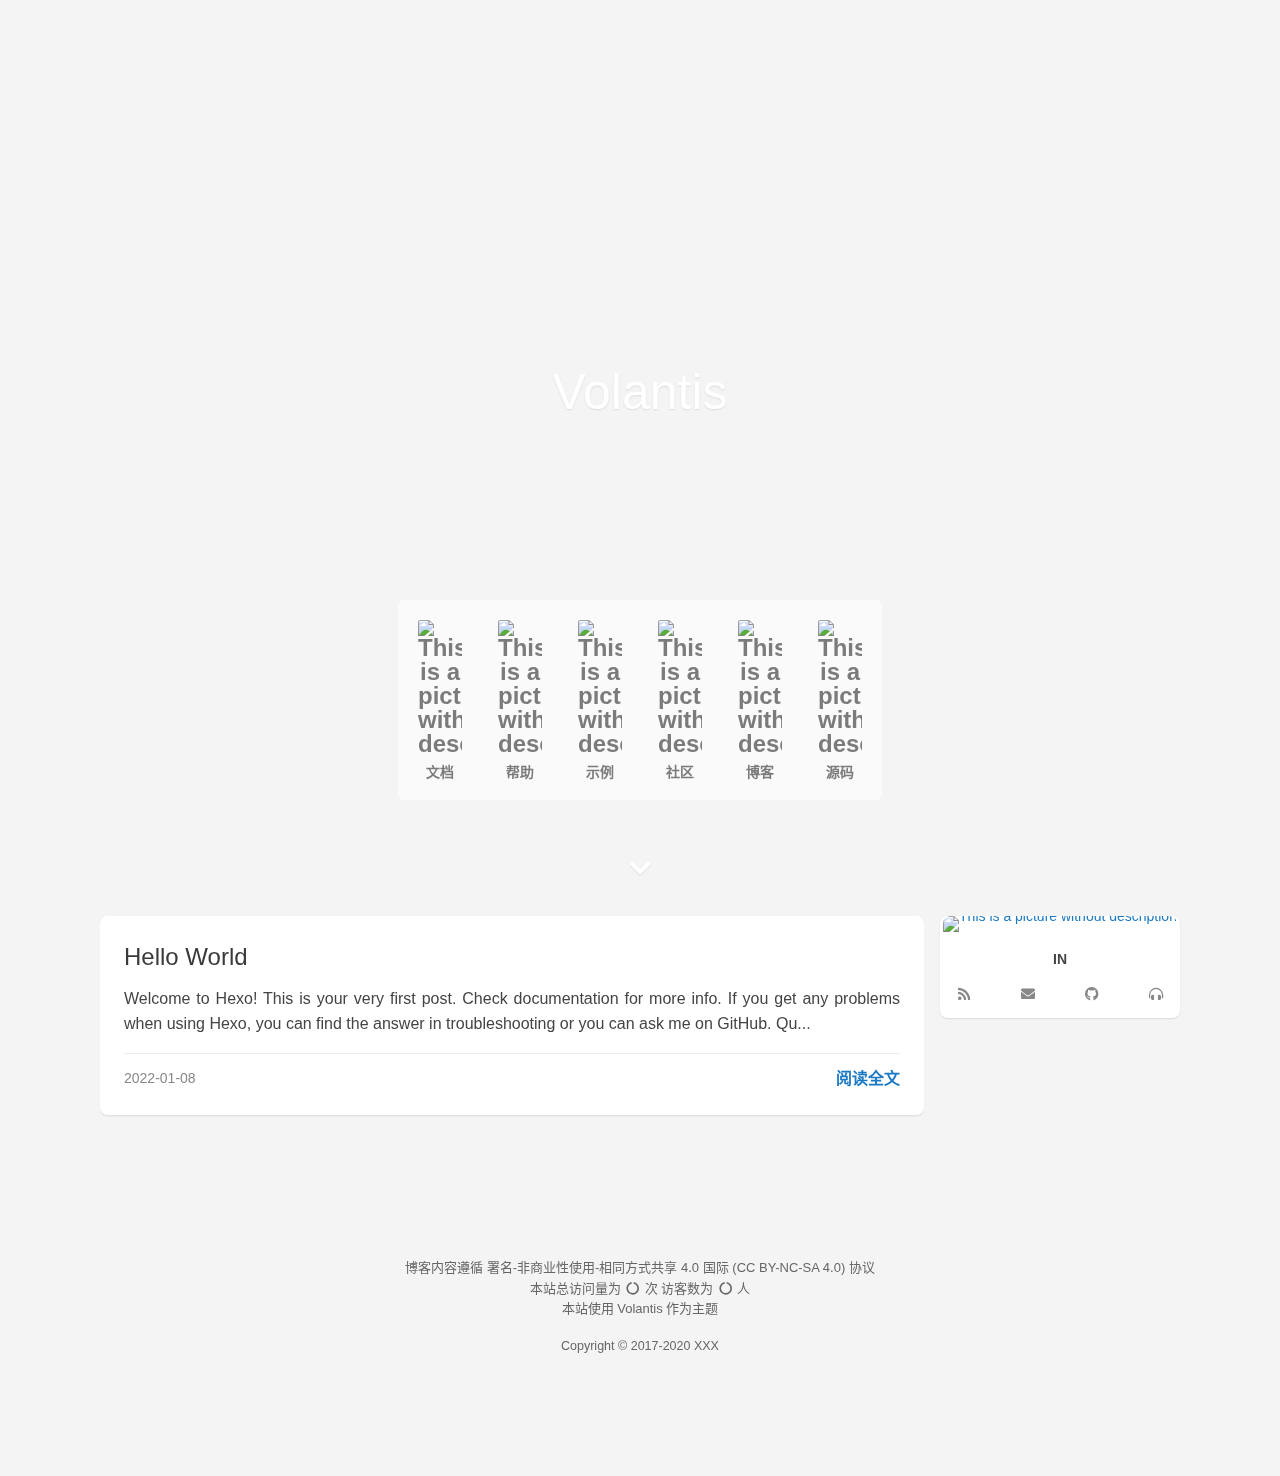
==== commit 0562eb07: "Site updated: 2022-01-10 09:48:57" ====
--- a/index.html
+++ b/index.html
@@ -1,5 +1,5 @@
 <!DOCTYPE html>
-<html lang="en">
+<html lang="zh-CN">
     <head hexo-theme='https://github.com/volantis-x/hexo-theme-volantis/tree/5.0.0-alpha.5'>
   <meta name="generator" content="Hexo 6.0.0">
   <meta charset="utf-8">
@@ -20,7 +20,7 @@
   <meta content="IN" name="apple-mobile-web-app-title">
   <meta content="black-translucent" name="apple-mobile-web-app-status-bar-style">
   <meta content="telephone=no" name="format-detection">
-  <link rel="preload" href="/css/style.css?time=1641633797693" as="style">
+  <link rel="preload" href="/css/style.css?time=1641779334658" as="style">
   <link rel="preload" href="https://cdn.jsdelivr.net/gh/volantis-x/cdn-fonts/VarelaRound/VarelaRound-Regular.ttf" as="font" type="font/ttf" crossorigin="anonymous">
 <link rel="preload" href="https://cdn.jsdelivr.net/gh/volantis-x/cdn-fonts/UbuntuMono/UbuntuMono-Regular.ttf" as="font" type="font/ttf" crossorigin="anonymous">
 
@@ -31,7 +31,7 @@
 <meta property="og:title" content="IN">
 <meta property="og:url" content="http://example.com/index.html">
 <meta property="og:site_name" content="IN">
-<meta property="og:locale" content="en_US">
+<meta property="og:locale" content="zh_CN">
 <meta property="og:image" content="https://cdn.jsdelivr.net/gh/volantis-x/cdn-org/blog/favicon/android-chrome-192x192.png">
 <meta property="article:author" content="John Doe">
 <meta name="twitter:card" content="summary">
@@ -39,6 +39,7 @@
   <!-- feed -->
   <!-- import meta -->
   <!-- link -->
+    <link rel="shortcut icon" type='image/x-icon' href="https://bravemaybesein.gitee.io/album/image/favicon.ico">
   <!-- import link -->
   <style>
     /* 首屏样式 */
@@ -254,103 +255,6 @@
   overflow: hidden;
   margin-bottom: -100px;
 }
-.cover-wrapper .cover-bg {
-  position: absolute;
-  width: 100%;
-  height: 100%;
-  background-position: center;
-  background-size: cover;
-  -webkit-background-size: cover;
-  -moz-background-size: cover;
-}
-.cover-wrapper .cover-bg.lazyload:not(.loaded) {
-  opacity: 0;
-  -webkit-opacity: 0;
-  -moz-opacity: 0;
-}
-.cover-wrapper .cover-bg.lazyload.loaded {
-  animation-delay: 0s;
-  animation-duration: 0.5s;
-  animation-fill-mode: forwards;
-  animation-timing-function: ease-out;
-  animation-name: fadeIn;
-}
-@-moz-keyframes fadeIn {
-  0% {
-    opacity: 0;
-    -webkit-opacity: 0;
-    -moz-opacity: 0;
-    filter: blur(12px);
-    transform: scale(1.02);
-    -webkit-transform: scale(1.02);
-    -khtml-transform: scale(1.02);
-    -moz-transform: scale(1.02);
-    -o-transform: scale(1.02);
-    -ms-transform: scale(1.02);
-  }
-  100% {
-    opacity: 1;
-    -webkit-opacity: 1;
-    -moz-opacity: 1;
-  }
-}
-@-webkit-keyframes fadeIn {
-  0% {
-    opacity: 0;
-    -webkit-opacity: 0;
-    -moz-opacity: 0;
-    filter: blur(12px);
-    transform: scale(1.02);
-    -webkit-transform: scale(1.02);
-    -khtml-transform: scale(1.02);
-    -moz-transform: scale(1.02);
-    -o-transform: scale(1.02);
-    -ms-transform: scale(1.02);
-  }
-  100% {
-    opacity: 1;
-    -webkit-opacity: 1;
-    -moz-opacity: 1;
-  }
-}
-@-o-keyframes fadeIn {
-  0% {
-    opacity: 0;
-    -webkit-opacity: 0;
-    -moz-opacity: 0;
-    filter: blur(12px);
-    transform: scale(1.02);
-    -webkit-transform: scale(1.02);
-    -khtml-transform: scale(1.02);
-    -moz-transform: scale(1.02);
-    -o-transform: scale(1.02);
-    -ms-transform: scale(1.02);
-  }
-  100% {
-    opacity: 1;
-    -webkit-opacity: 1;
-    -moz-opacity: 1;
-  }
-}
-@keyframes fadeIn {
-  0% {
-    opacity: 0;
-    -webkit-opacity: 0;
-    -moz-opacity: 0;
-    filter: blur(12px);
-    transform: scale(1.02);
-    -webkit-transform: scale(1.02);
-    -khtml-transform: scale(1.02);
-    -moz-transform: scale(1.02);
-    -o-transform: scale(1.02);
-    -ms-transform: scale(1.02);
-  }
-  100% {
-    opacity: 1;
-    -webkit-opacity: 1;
-    -moz-opacity: 1;
-  }
-}
 .cover-wrapper .cover-body {
   z-index: 1;
   position: relative;
@@ -816,6 +720,71 @@
     backdrop-filter: saturate(200%) blur(20px);
   }
 }
+.cover-wrapper #parallax-window {
+  position: absolute;
+  width: 100%;
+  height: 100%;
+  background: transparent;
+}
+.parallax-mirror {
+  animation-delay: 0s;
+  animation-duration: 0.5s;
+  animation-fill-mode: forwards;
+  animation-timing-function: ease-out;
+  animation-name: fadeIn;
+}
+@-moz-keyframes fadeIn {
+  0% {
+    opacity: 0;
+    -webkit-opacity: 0;
+    -moz-opacity: 0;
+    filter: blur(12px);
+  }
+  100% {
+    opacity: 1;
+    -webkit-opacity: 1;
+    -moz-opacity: 1;
+  }
+}
+@-webkit-keyframes fadeIn {
+  0% {
+    opacity: 0;
+    -webkit-opacity: 0;
+    -moz-opacity: 0;
+    filter: blur(12px);
+  }
+  100% {
+    opacity: 1;
+    -webkit-opacity: 1;
+    -moz-opacity: 1;
+  }
+}
+@-o-keyframes fadeIn {
+  0% {
+    opacity: 0;
+    -webkit-opacity: 0;
+    -moz-opacity: 0;
+    filter: blur(12px);
+  }
+  100% {
+    opacity: 1;
+    -webkit-opacity: 1;
+    -moz-opacity: 1;
+  }
+}
+@keyframes fadeIn {
+  0% {
+    opacity: 0;
+    -webkit-opacity: 0;
+    -moz-opacity: 0;
+    filter: blur(12px);
+  }
+  100% {
+    opacity: 1;
+    -webkit-opacity: 1;
+    -moz-opacity: 1;
+  }
+}
 @font-face {
   font-family: 'UbuntuMono';
   src: url("https://cdn.jsdelivr.net/gh/volantis-x/cdn-fonts/UbuntuMono/UbuntuMono-Regular.ttf");
@@ -1654,8 +1623,8 @@
 }
 
   </style>
-  <link rel="stylesheet" href="/css/style.css?time=1641633797693" media="print" onload="this.media='all';this.onload=null">
-  <noscript><link rel="stylesheet" href="/css/style.css?time=1641633797693"></noscript>
+  <link rel="stylesheet" href="/css/style.css?time=1641779334658" media="print" onload="this.media='all';this.onload=null">
+  <noscript><link rel="stylesheet" href="/css/style.css?time=1641779334658"></noscript>
   
 <script>
 if (/*@cc_on!@*/false || (!!window.MSInputMethodContext && !!document.documentMode))
@@ -1682,9 +1651,9 @@
 		'}'+
 	'</style>'+
     '<div class="kill-ie">'+
-        `<span class="kill-t"><b>Sorry, your browser cannot access this site</b></span><br/>`+
-        `<span class="kill-c">Microsoft has terminated support for Internet Explorer (IE) 10 and earlier versions in 2016. <br/>There are great security risks to continue using it. Please use contemporary mainstream browsers to access.</span><br/>`+
-        `<a target="_blank" rel="noopener" href="https://www.microsoft.com/zh-cn/WindowsForBusiness/End-of-IE-support"><strong>Learn more ></strong></a>`+
+        `<span class="kill-t"><b>抱歉，您的浏览器无法访问本站</b></span><br/>`+
+        `<span class="kill-c">微软已经于2016年终止了对 Internet Explorer (IE) 10 及更早版本的支持，<br/>继续使用存在极大的安全隐患，请使用当代主流的浏览器进行访问。</span><br/>`+
+        `<a target="_blank" rel="noopener" href="https://www.microsoft.com/zh-cn/WindowsForBusiness/End-of-IE-support"><strong>了解详情 ></strong></a>`+
     '</div>');
 </script>
 
@@ -1712,9 +1681,9 @@
 		}
 	</style>
     <div class="kill-noscript">
-        <span class="kill-t"><b>Sorry, your browser cannot access this site</b></span><br/>
-        <span class="kill-c">This page requires browser support (enable) JavaScript</span><br/>
-        <a target="_blank" rel="noopener" href="https://www.baidu.com/s?wd=启用JavaScript"><strong>Learn more ></strong></a>
+        <span class="kill-t"><b>抱歉，您的浏览器无法访问本站</b></span><br/>
+        <span class="kill-c">本页面需要浏览器支持（启用）JavaScript</span><br/>
+        <a target="_blank" rel="noopener" href="https://www.baidu.com/s?wd=启用JavaScript"><strong>了解详情 ></strong></a>
     </div>
 </noscript>
 
@@ -2347,7 +2316,7 @@
       <!-- see: /layout/_partial/scripts/_ctrl/coverCtrl.ejs -->
       <div id="full" class='cover-wrapper  dock' style="display: ;">
         
-  <div class='cover-bg lazyload placeholder' data-bg="https://uploadbeta.com/api/pictures/random/?key=BingEverydayWallpaperPicture"></div>
+  <div id="parallax-window"></div>
 
 <div class='cover-body'>
   <div class='top'>
@@ -2472,7 +2441,7 @@
       
         <div>
           <a class='readmore' href='/2022/01/08/hello-world/' itemprop="url">
-            Read More
+            阅读全文
           </a>
         </div>
       
@@ -2665,7 +2634,7 @@
       
     
       
-        <div><p>Blog content follows the <a target="_blank" rel="noopener" href="https://creativecommons.org/licenses/by-nc-sa/4.0/deed.en">Attribution-NonCommercial-ShareAlike 4.0 International (CC BY-NC-SA 4.0) License</a></p>
+        <div><p>博客内容遵循 <a target="_blank" rel="noopener" href="https://creativecommons.org/licenses/by-nc-sa/4.0/deed.zh">署名-非商业性使用-相同方式共享 4.0 国际 (CC BY-NC-SA 4.0) 协议</a></p>
 </div>
       
     
@@ -2677,9 +2646,9 @@
       
     
       
-        Use
+        本站使用
         <a href="https://github.com/volantis-x/hexo-theme-volantis/tree/dev" target="_blank" class="codename">Volantis</a>
-        as theme
+        作为主题
       
     
       
@@ -2729,8 +2698,8 @@
   <script>
   volantis.message = (title, message, option = {}, done = null) => {
     if (typeof iziToast === "undefined") {
-      volantis.css('/css/message.css?time=1641633797693')
-      volantis.js('/js/thirdparty/message.js?time=1641633797693', () => {
+      volantis.css('/css/message.css?time=1641779334658')
+      volantis.js('/js/thirdparty/message.js?time=1641779334658', () => {
         tozashMessage(title, message, option, done);
       });
     } else {
@@ -2775,8 +2744,8 @@
 
   volantis.question = (title, message, option = {}, success = null, cancel = null, done = null) => {
     if (typeof iziToast === "undefined") {
-      volantis.css('/css/message.css?time=1641633797693')
-      volantis.js('/js/thirdparty/message.js?time=1641633797693', () => {
+      volantis.css('/css/message.css?time=1641779334658')
+      volantis.js('/js/thirdparty/message.js?time=1641779334658', () => {
         tozashQuestion(title, message, option, success, cancel, done);
       });
     } else {
@@ -2835,8 +2804,8 @@
     }
     
     if (typeof iziToast === "undefined") {
-      volantis.css('/css/message.css?time=1641633797693')
-      volantis.js('/js/thirdparty/message.js?time=1641633797693', () => {
+      volantis.css('/css/message.css?time=1641779334658')
+      volantis.js('/js/thirdparty/message.js?time=1641779334658', () => {
         hideMessage(done);
       });
     } else {
@@ -2886,7 +2855,7 @@
       <li class='option menuOption-Content'>
         <span class='vlts-menu opt fix-cursor-default menu-Option' data-fn-type='copyText'>
           
-          <i class='fa fa-copy fa-fw'></i> Copy Text
+          <i class='fa fa-copy fa-fw'></i> 复制文本
         </span>
         <span class='vlts-menu opt fix-cursor-default menu-Option' data-fn-type='copyPaste'>
           
@@ -2903,16 +2872,16 @@
         
         <span class='vlts-menu opt fix-cursor-default menu-Option' data-fn-type='searchWord'>
           
-          <i class='fa fa-search fa-fw'></i> Site Search
+          <i class='fa fa-search fa-fw'></i> 站内搜索
         </span>
         
         <span class='vlts-menu opt fix-cursor-default menu-Option' data-fn-type='openTab'>
           
-          <i class='fa fa-external-link-square-alt fa-fw mR12'></i> Open Link in New Tab
+          <i class='fa fa-external-link-square-alt fa-fw mR12'></i> 在新标签页打开
         </span>
         <span class='vlts-menu opt fix-cursor-default menu-Option' data-fn-type='copySrc'>
           
-          <i class='fa fa-image fa-fw mR12'></i> Copy Image Link
+          <i class='fa fa-image fa-fw mR12'></i> 复制图片地址
         </span>
         <span class='vlts-menu opt fix-cursor-default menu-Option' data-fn-type='copyImg'>
           
@@ -3074,7 +3043,7 @@
     
       volantis.APlayerController = {};
     
-    volantis.js('/js/plugins/rightMenu.js?time=1641633797693')
+    volantis.js('/js/plugins/rightMenu.js?time=1641779334658')
   </script>
 
 
@@ -3088,19 +3057,19 @@
     
       const sites_api = document.getElementById('sites-api');
       if (sites_api != undefined && typeof SitesJS === 'undefined') {
-        volantis.js("/js/plugins/sites.js?time=1641633797693")
+        volantis.js("/js/plugins/sites.js?time=1641779334658")
       }
     
     
       const friends_api = document.getElementById('friends-api');
       if (friends_api != undefined && typeof FriendsJS === 'undefined') {
-        volantis.js("/js/plugins/friends.js?time=1641633797693")
+        volantis.js("/js/plugins/friends.js?time=1641779334658")
       }
     
     
       const contributors_api = document.getElementById('contributors-api');
       if (contributors_api != undefined && typeof ContributorsJS === 'undefined') {
-        volantis.js("/js/plugins/contributors.js?time=1641633797693")
+        volantis.js("/js/plugins/contributors.js?time=1641779334658")
       }
     
   };
@@ -3222,7 +3191,7 @@
 
 
 
-<script src="/js/app.js?time=1641633797693.js"></script>
+<script src="/js/app.js?time=1641779334658.js"></script>
 
 
 <!-- optional -->
@@ -3235,7 +3204,7 @@
 
   function loadSearchScript() {
     // see: layout/_partial/scripts/_ctrl/cdnCtrl.ejs
-    return volantis.js("/js/search/hexo.js?time=1641633797693");
+    return volantis.js("/js/search/hexo.js?time=1641779334658");
   }
 
   function loadSearchService() {
@@ -3297,6 +3266,61 @@
 
 
 
+
+
+  <script>
+  let imgs = ["https://cdn.jsdelivr.net/gh/volantis-x/cdn-wallpaper-minimalist/2020/016.webp","https://cdn.jsdelivr.net/gh/volantis-x/cdn-wallpaper-minimalist/2020/056.webp","https://cdn.jsdelivr.net/gh/volantis-x/cdn-wallpaper-minimalist/2020/025.webp","https://cdn.jsdelivr.net/gh/volantis-x/cdn-wallpaper-minimalist/2020/051.webp","https://cdn.jsdelivr.net/gh/volantis-x/cdn-wallpaper-minimalist/2020/003.webp","https://cdn.jsdelivr.net/gh/volantis-x/cdn-wallpaper-minimalist/2020/034.webp","https://cdn.jsdelivr.net/gh/volantis-x/cdn-wallpaper-minimalist/2020/035.webp","https://cdn.jsdelivr.net/gh/volantis-x/cdn-wallpaper-minimalist/2020/038.webp","https://cdn.jsdelivr.net/gh/volantis-x/cdn-wallpaper-minimalist/2020/046.webp","https://cdn.jsdelivr.net/gh/volantis-x/cdn-wallpaper-minimalist/2020/019.webp","https://cdn.jsdelivr.net/gh/volantis-x/cdn-wallpaper-minimalist/2020/012.webp","https://cdn.jsdelivr.net/gh/volantis-x/cdn-wallpaper-minimalist/2020/002.webp","https://cdn.jsdelivr.net/gh/volantis-x/cdn-wallpaper-minimalist/2020/052.webp","https://cdn.jsdelivr.net/gh/volantis-x/cdn-wallpaper-minimalist/2020/001.webp","https://cdn.jsdelivr.net/gh/volantis-x/cdn-wallpaper-minimalist/2020/039.webp","https://cdn.jsdelivr.net/gh/volantis-x/cdn-wallpaper-minimalist/2020/042.webp","https://cdn.jsdelivr.net/gh/volantis-x/cdn-wallpaper-minimalist/2020/033.webp","https://cdn.jsdelivr.net/gh/volantis-x/cdn-wallpaper-minimalist/2020/005.webp","https://cdn.jsdelivr.net/gh/volantis-x/cdn-wallpaper-minimalist/2020/004.webp","https://cdn.jsdelivr.net/gh/volantis-x/cdn-wallpaper-minimalist/2020/006.webp","https://cdn.jsdelivr.net/gh/volantis-x/cdn-wallpaper-minimalist/2020/054.webp"];
+  let index = 0;
+  let IntervalParallax = null;
+
+  function parallax(){
+    let ParallaxWindow = document.querySelector("#parallax-window");
+    
+    Parallax.window = ParallaxWindow;
+    Parallax.options.fade = 1500;
+    Parallax.cache = 1;
+    next_parallax();
+    Parallax.init();
+    if (imgs.length>1) {
+      IntervalParallax = setInterval(function () {
+        next_parallax();
+      }, '10000');
+    }
+  }
+
+  function next_parallax() {
+    if (typeof Parallax == "undefined") {
+      return
+    }
+    
+      if (!document.querySelector("#full")&&!document.querySelector("#half")) {
+        return
+      }
+    
+    if (imgs.length>=1) {
+      Parallax.options.src = imgs[index % imgs.length];
+      Parallax.start();
+      index++;
+      if (Parallax.cache) {
+        fetch(imgs[index % imgs.length] +"?t=" + new Date().getTime());
+        if (index == imgs.length) {
+          Parallax.cache = 0;
+        }
+      }
+    }
+  }
+  var runningOnBrowser = typeof window !== "undefined";
+  var isBot = runningOnBrowser && !("onscroll" in window) || typeof navigator !== "undefined" && /(gle|ing|ro|msn)bot|crawl|spider|yand|duckgo/i.test(navigator.userAgent);
+  if (!isBot) {
+    volantis.js('/js/plugins/parallax.js?time=1641779334658').then(()=>{
+      parallax()
+    })
+    volantis.pjax.send(()=>{
+      clearInterval(IntervalParallax)
+    },"clearIntervalParallax");
+    volantis.pjax.push(parallax);
+  }
+</script>
 
 
 
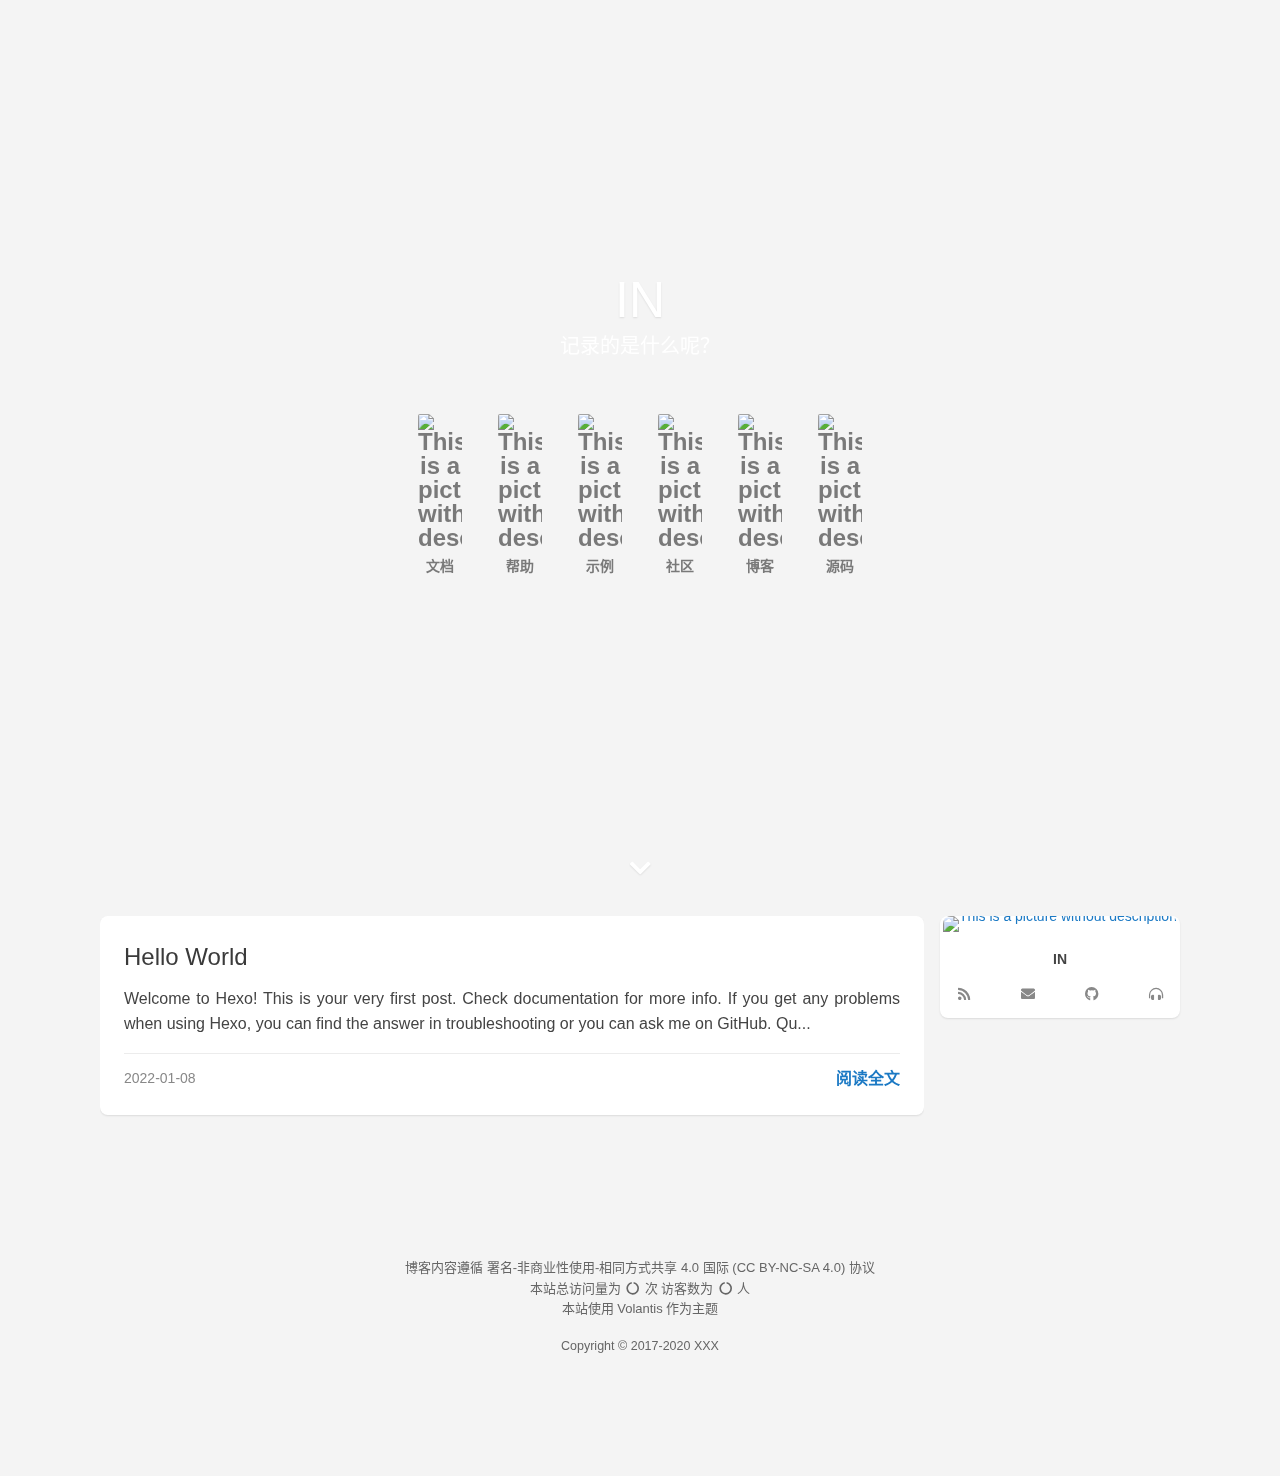
==== commit b46edb9e: "Site updated: 2022-01-10 11:03:52" ====
--- a/index.html
+++ b/index.html
@@ -20,7 +20,7 @@
   <meta content="IN" name="apple-mobile-web-app-title">
   <meta content="black-translucent" name="apple-mobile-web-app-status-bar-style">
   <meta content="telephone=no" name="format-detection">
-  <link rel="preload" href="/css/style.css?time=1641779334658" as="style">
+  <link rel="preload" href="/css/style.css?time=1641783824957" as="style">
   <link rel="preload" href="https://cdn.jsdelivr.net/gh/volantis-x/cdn-fonts/VarelaRound/VarelaRound-Regular.ttf" as="font" type="font/ttf" crossorigin="anonymous">
 <link rel="preload" href="https://cdn.jsdelivr.net/gh/volantis-x/cdn-fonts/UbuntuMono/UbuntuMono-Regular.ttf" as="font" type="font/ttf" crossorigin="anonymous">
 
@@ -672,53 +672,34 @@
 .cover-wrapper.focus .menu .list-h a:hover {
   background: var(--color-card);
 }
-.cover-wrapper.dock .top {
-  margin-bottom: 48px;
-}
-.cover-wrapper.dock .menu {
+.cover-wrapper.focus .menu {
+  transition: all 0.28s ease;
+  -webkit-transition: all 0.28s ease;
+  -khtml-transition: all 0.28s ease;
+  -moz-transition: all 0.28s ease;
+  -o-transition: all 0.28s ease;
+  -ms-transition: all 0.28s ease;
+}
+.cover-wrapper.focus .menu .list-h {
+  margin: 2px;
+}
+.cover-wrapper.focus .menu:hover {
   background: rgba(255,255,255,0.5);
-  position: absolute;
-  bottom: 0;
-  max-width: 100%;
-}
-.cover-wrapper.dock .menu .list-h {
-  flex-wrap: nowrap;
-  -webkit-flex-wrap: nowrap;
-  -khtml-flex-wrap: nowrap;
-  -moz-flex-wrap: nowrap;
-  -o-flex-wrap: nowrap;
-  -ms-flex-wrap: nowrap;
-  margin: 4px;
-}
-.cover-wrapper.dock .menu .list-h a+a {
-  margin-left: 4px;
-}
-@media screen and (max-width: 500px) {
-  .cover-wrapper.dock .menu .list-h {
-    overflow-x: scroll;
-  }
-  .cover-wrapper.dock .menu .list-h::-webkit-scrollbar {
-    height: 0;
-    width: 0;
-  }
-  .cover-wrapper.dock .menu .list-h::-webkit-scrollbar-track-piece {
-    background: transparent;
-  }
-  .cover-wrapper.dock .menu .list-h::-webkit-scrollbar-thumb {
-    background: #44d7b6;
-    cursor: pointer;
-    border-radius: 0;
-    -webkit-border-radius: 0;
-  }
-  .cover-wrapper.dock .menu .list-h::-webkit-scrollbar-thumb:hover {
-    background: #ff5722;
-  }
 }
 @supports (backdrop-filter: blur(20px)) {
-  .cover-wrapper.dock .menu {
+  .cover-wrapper.focus .menu:hover {
     background: rgba(255,255,255,0.5);
     backdrop-filter: saturate(200%) blur(20px);
   }
+}
+.cover-wrapper.focus .menu .list-h a {
+  margin: 2px;
+}
+.cover-wrapper.focus .menu .list-h a:hover {
+  opacity: 1;
+  -webkit-opacity: 1;
+  -moz-opacity: 1;
+  background: var(--color-card);
 }
 .cover-wrapper #parallax-window {
   position: absolute;
@@ -1623,8 +1604,8 @@
 }
 
   </style>
-  <link rel="stylesheet" href="/css/style.css?time=1641779334658" media="print" onload="this.media='all';this.onload=null">
-  <noscript><link rel="stylesheet" href="/css/style.css?time=1641779334658"></noscript>
+  <link rel="stylesheet" href="/css/style.css?time=1641783824957" media="print" onload="this.media='all';this.onload=null">
+  <noscript><link rel="stylesheet" href="/css/style.css?time=1641783824957"></noscript>
   
 <script>
 if (/*@cc_on!@*/false || (!!window.MSInputMethodContext && !!document.documentMode))
@@ -2314,7 +2295,7 @@
   
     
       <!-- see: /layout/_partial/scripts/_ctrl/coverCtrl.ejs -->
-      <div id="full" class='cover-wrapper  dock' style="display: ;">
+      <div id="full" class='cover-wrapper  focus' style="display: ;">
         
   <div id="parallax-window"></div>
 
@@ -2322,8 +2303,10 @@
   <div class='top'>
     
     
-      <p class="title">Volantis</p>
-    
+      <p class="title">IN</p>
+    
+    
+      <p class="subtitle">记录的是什么呢？</p>
     
   </div>
   <div class='bottom'>
@@ -2698,8 +2681,8 @@
   <script>
   volantis.message = (title, message, option = {}, done = null) => {
     if (typeof iziToast === "undefined") {
-      volantis.css('/css/message.css?time=1641779334658')
-      volantis.js('/js/thirdparty/message.js?time=1641779334658', () => {
+      volantis.css('/css/message.css?time=1641783824957')
+      volantis.js('/js/thirdparty/message.js?time=1641783824957', () => {
         tozashMessage(title, message, option, done);
       });
     } else {
@@ -2744,8 +2727,8 @@
 
   volantis.question = (title, message, option = {}, success = null, cancel = null, done = null) => {
     if (typeof iziToast === "undefined") {
-      volantis.css('/css/message.css?time=1641779334658')
-      volantis.js('/js/thirdparty/message.js?time=1641779334658', () => {
+      volantis.css('/css/message.css?time=1641783824957')
+      volantis.js('/js/thirdparty/message.js?time=1641783824957', () => {
         tozashQuestion(title, message, option, success, cancel, done);
       });
     } else {
@@ -2804,8 +2787,8 @@
     }
     
     if (typeof iziToast === "undefined") {
-      volantis.css('/css/message.css?time=1641779334658')
-      volantis.js('/js/thirdparty/message.js?time=1641779334658', () => {
+      volantis.css('/css/message.css?time=1641783824957')
+      volantis.js('/js/thirdparty/message.js?time=1641783824957', () => {
         hideMessage(done);
       });
     } else {
@@ -3043,7 +3026,7 @@
     
       volantis.APlayerController = {};
     
-    volantis.js('/js/plugins/rightMenu.js?time=1641779334658')
+    volantis.js('/js/plugins/rightMenu.js?time=1641783824957')
   </script>
 
 
@@ -3057,19 +3040,19 @@
     
       const sites_api = document.getElementById('sites-api');
       if (sites_api != undefined && typeof SitesJS === 'undefined') {
-        volantis.js("/js/plugins/sites.js?time=1641779334658")
+        volantis.js("/js/plugins/sites.js?time=1641783824957")
       }
     
     
       const friends_api = document.getElementById('friends-api');
       if (friends_api != undefined && typeof FriendsJS === 'undefined') {
-        volantis.js("/js/plugins/friends.js?time=1641779334658")
+        volantis.js("/js/plugins/friends.js?time=1641783824957")
       }
     
     
       const contributors_api = document.getElementById('contributors-api');
       if (contributors_api != undefined && typeof ContributorsJS === 'undefined') {
-        volantis.js("/js/plugins/contributors.js?time=1641779334658")
+        volantis.js("/js/plugins/contributors.js?time=1641783824957")
       }
     
   };
@@ -3191,7 +3174,7 @@
 
 
 
-<script src="/js/app.js?time=1641779334658.js"></script>
+<script src="/js/app.js?time=1641783824957.js"></script>
 
 
 <!-- optional -->
@@ -3204,7 +3187,7 @@
 
   function loadSearchScript() {
     // see: layout/_partial/scripts/_ctrl/cdnCtrl.ejs
-    return volantis.js("/js/search/hexo.js?time=1641779334658");
+    return volantis.js("/js/search/hexo.js?time=1641783824957");
   }
 
   function loadSearchService() {
@@ -3269,7 +3252,7 @@
 
 
   <script>
-  let imgs = ["https://cdn.jsdelivr.net/gh/volantis-x/cdn-wallpaper-minimalist/2020/016.webp","https://cdn.jsdelivr.net/gh/volantis-x/cdn-wallpaper-minimalist/2020/056.webp","https://cdn.jsdelivr.net/gh/volantis-x/cdn-wallpaper-minimalist/2020/025.webp","https://cdn.jsdelivr.net/gh/volantis-x/cdn-wallpaper-minimalist/2020/051.webp","https://cdn.jsdelivr.net/gh/volantis-x/cdn-wallpaper-minimalist/2020/003.webp","https://cdn.jsdelivr.net/gh/volantis-x/cdn-wallpaper-minimalist/2020/034.webp","https://cdn.jsdelivr.net/gh/volantis-x/cdn-wallpaper-minimalist/2020/035.webp","https://cdn.jsdelivr.net/gh/volantis-x/cdn-wallpaper-minimalist/2020/038.webp","https://cdn.jsdelivr.net/gh/volantis-x/cdn-wallpaper-minimalist/2020/046.webp","https://cdn.jsdelivr.net/gh/volantis-x/cdn-wallpaper-minimalist/2020/019.webp","https://cdn.jsdelivr.net/gh/volantis-x/cdn-wallpaper-minimalist/2020/012.webp","https://cdn.jsdelivr.net/gh/volantis-x/cdn-wallpaper-minimalist/2020/002.webp","https://cdn.jsdelivr.net/gh/volantis-x/cdn-wallpaper-minimalist/2020/052.webp","https://cdn.jsdelivr.net/gh/volantis-x/cdn-wallpaper-minimalist/2020/001.webp","https://cdn.jsdelivr.net/gh/volantis-x/cdn-wallpaper-minimalist/2020/039.webp","https://cdn.jsdelivr.net/gh/volantis-x/cdn-wallpaper-minimalist/2020/042.webp","https://cdn.jsdelivr.net/gh/volantis-x/cdn-wallpaper-minimalist/2020/033.webp","https://cdn.jsdelivr.net/gh/volantis-x/cdn-wallpaper-minimalist/2020/005.webp","https://cdn.jsdelivr.net/gh/volantis-x/cdn-wallpaper-minimalist/2020/004.webp","https://cdn.jsdelivr.net/gh/volantis-x/cdn-wallpaper-minimalist/2020/006.webp","https://cdn.jsdelivr.net/gh/volantis-x/cdn-wallpaper-minimalist/2020/054.webp"];
+  let imgs = ["https://cdn.jsdelivr.net/gh/volantis-x/cdn-wallpaper-minimalist/2020/025.webp","https://cdn.jsdelivr.net/gh/volantis-x/cdn-wallpaper-minimalist/2020/001.webp","https://cdn.jsdelivr.net/gh/volantis-x/cdn-wallpaper-minimalist/2020/056.webp","https://cdn.jsdelivr.net/gh/volantis-x/cdn-wallpaper-minimalist/2020/054.webp","https://cdn.jsdelivr.net/gh/volantis-x/cdn-wallpaper-minimalist/2020/016.webp","https://cdn.jsdelivr.net/gh/volantis-x/cdn-wallpaper-minimalist/2020/006.webp","https://cdn.jsdelivr.net/gh/volantis-x/cdn-wallpaper-minimalist/2020/034.webp","https://cdn.jsdelivr.net/gh/volantis-x/cdn-wallpaper-minimalist/2020/046.webp","https://cdn.jsdelivr.net/gh/volantis-x/cdn-wallpaper-minimalist/2020/038.webp","https://cdn.jsdelivr.net/gh/volantis-x/cdn-wallpaper-minimalist/2020/005.webp","https://cdn.jsdelivr.net/gh/volantis-x/cdn-wallpaper-minimalist/2020/019.webp","https://cdn.jsdelivr.net/gh/volantis-x/cdn-wallpaper-minimalist/2020/042.webp","https://cdn.jsdelivr.net/gh/volantis-x/cdn-wallpaper-minimalist/2020/004.webp","https://cdn.jsdelivr.net/gh/volantis-x/cdn-wallpaper-minimalist/2020/012.webp","https://cdn.jsdelivr.net/gh/volantis-x/cdn-wallpaper-minimalist/2020/003.webp","https://cdn.jsdelivr.net/gh/volantis-x/cdn-wallpaper-minimalist/2020/033.webp","https://cdn.jsdelivr.net/gh/volantis-x/cdn-wallpaper-minimalist/2020/039.webp","https://cdn.jsdelivr.net/gh/volantis-x/cdn-wallpaper-minimalist/2020/035.webp","https://cdn.jsdelivr.net/gh/volantis-x/cdn-wallpaper-minimalist/2020/051.webp","https://cdn.jsdelivr.net/gh/volantis-x/cdn-wallpaper-minimalist/2020/002.webp","https://cdn.jsdelivr.net/gh/volantis-x/cdn-wallpaper-minimalist/2020/052.webp"];
   let index = 0;
   let IntervalParallax = null;
 
@@ -3312,7 +3295,7 @@
   var runningOnBrowser = typeof window !== "undefined";
   var isBot = runningOnBrowser && !("onscroll" in window) || typeof navigator !== "undefined" && /(gle|ing|ro|msn)bot|crawl|spider|yand|duckgo/i.test(navigator.userAgent);
   if (!isBot) {
-    volantis.js('/js/plugins/parallax.js?time=1641779334658').then(()=>{
+    volantis.js('/js/plugins/parallax.js?time=1641783824957').then(()=>{
       parallax()
     })
     volantis.pjax.send(()=>{
